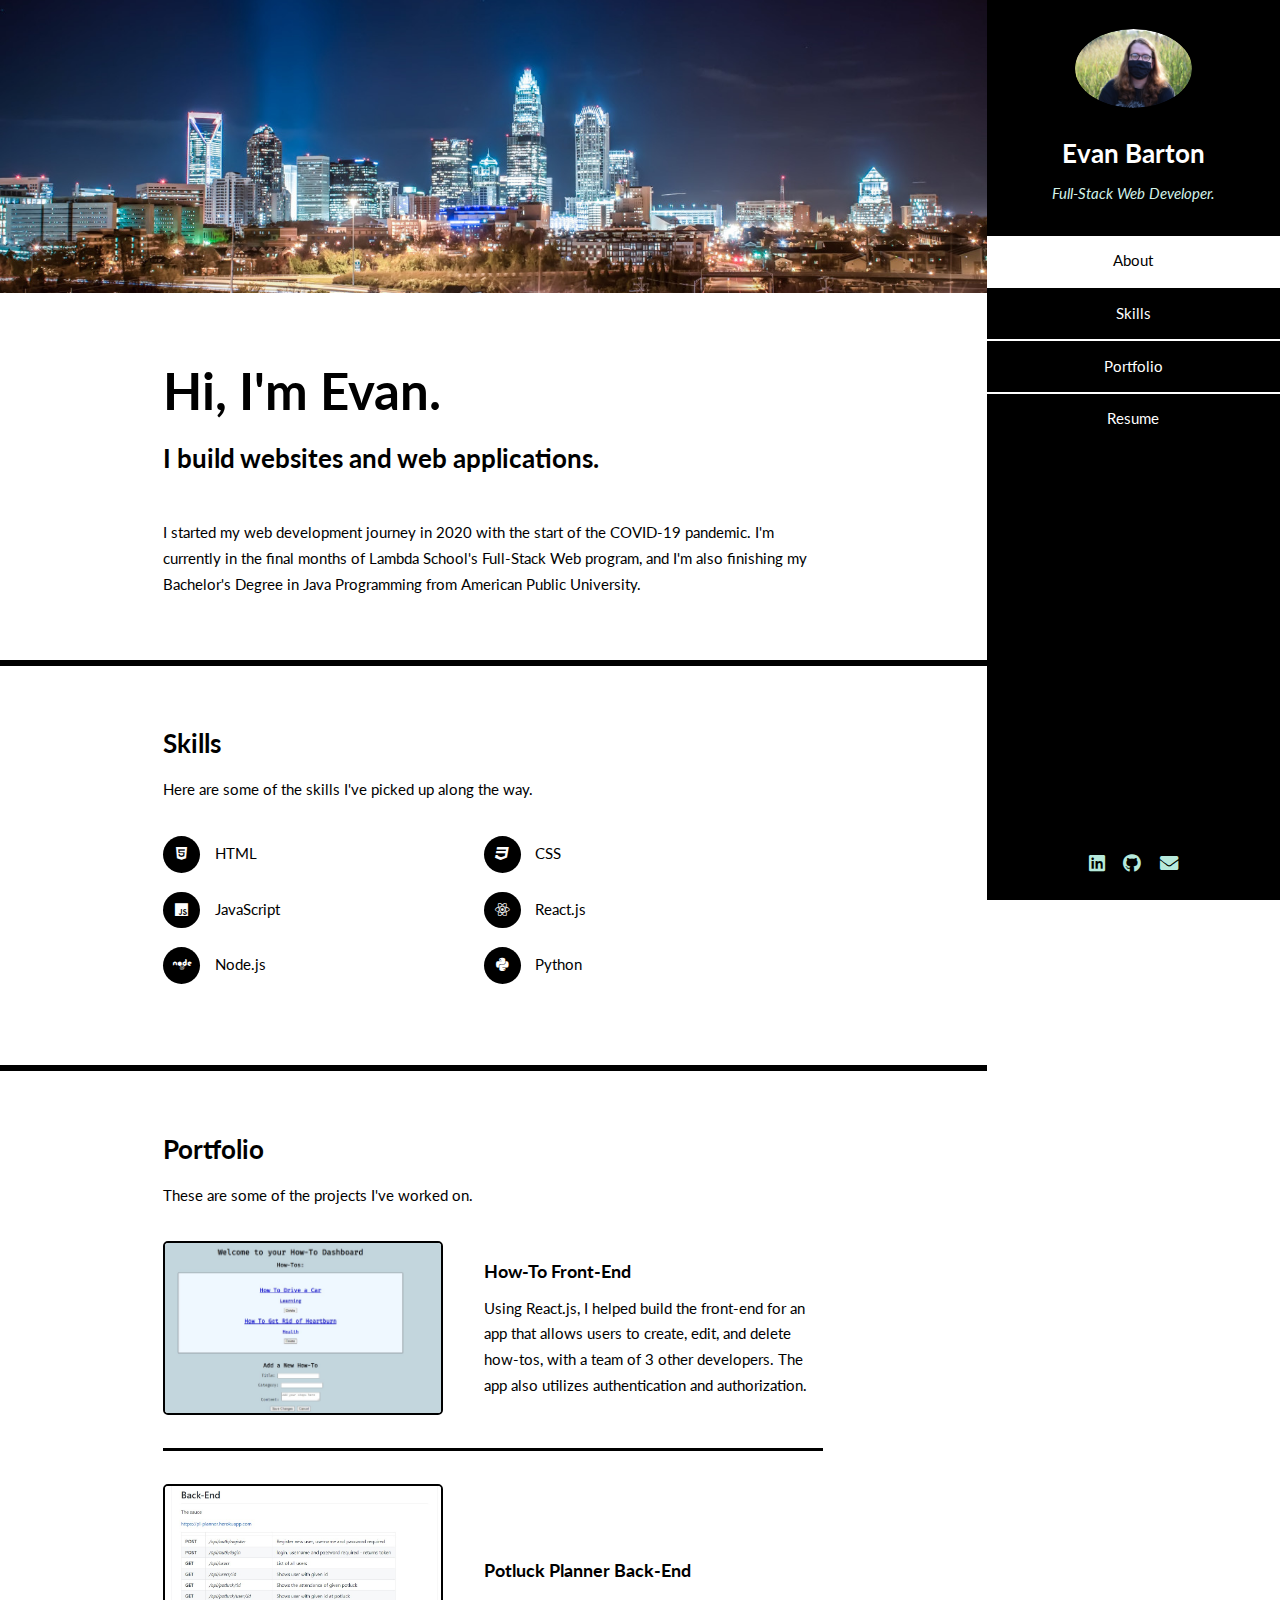
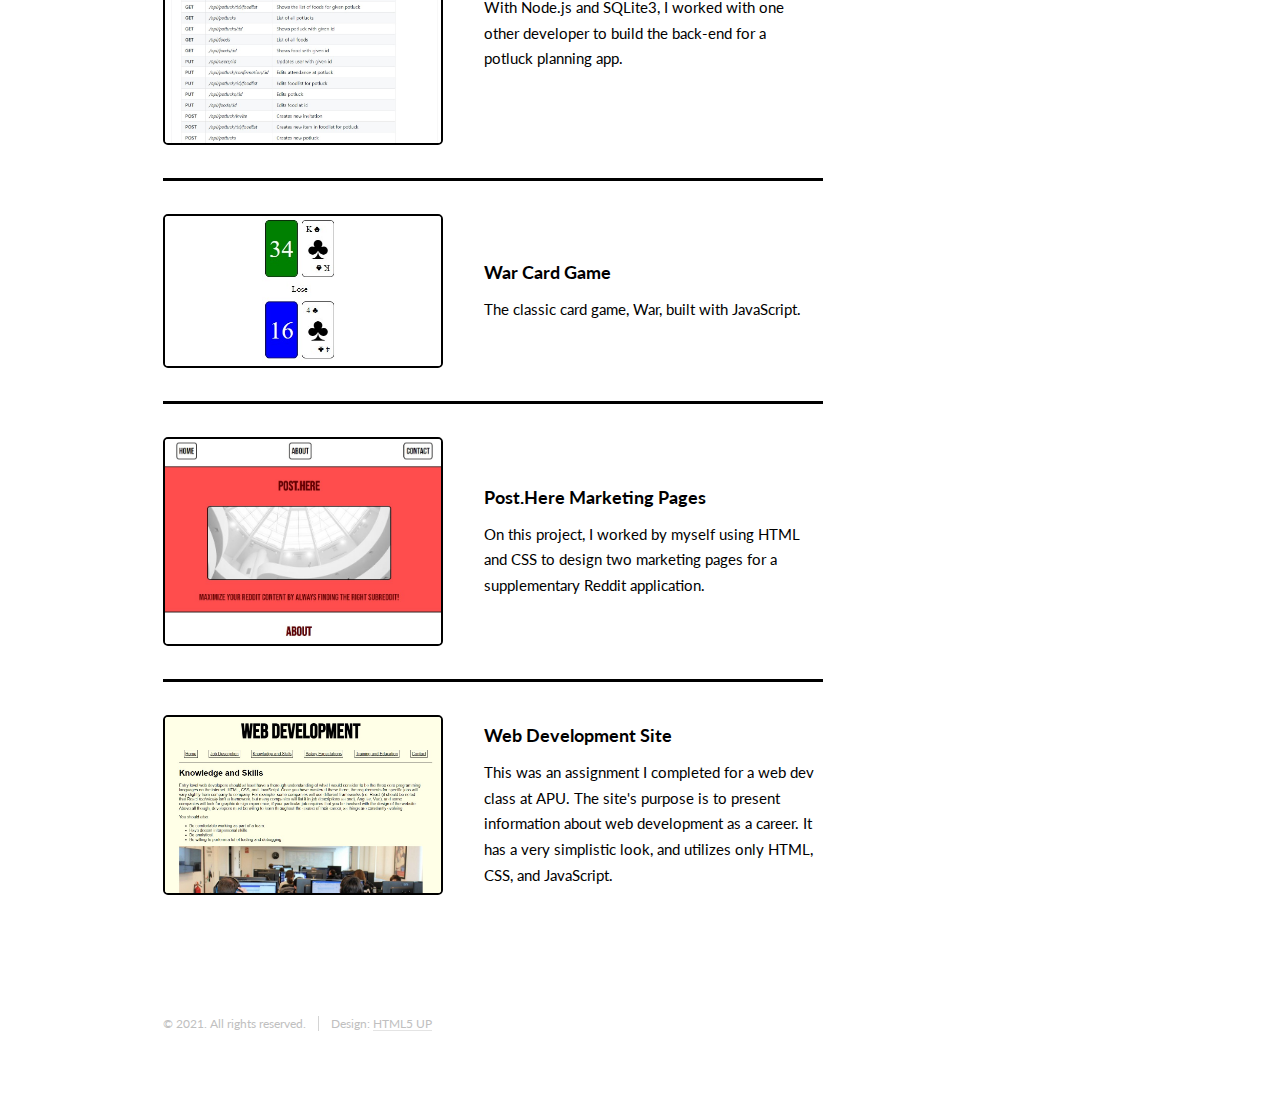
==== index.html @ cd3bae5d "added resume" ====
<!DOCTYPE HTML>
<!--
	Read Only by HTML5 UP
	html5up.net | @ajlkn
	Free for personal and commercial use under the CCA 3.0 license (html5up.net/license)
-->
<html>
	<head>
		<title>Evan Barton</title>
		<link rel="icon" href="https://img.icons8.com/ios/50/000000/circled-e.png"/>
		<meta charset="utf-8" />
		<meta name="viewport" content="width=device-width, initial-scale=1, user-scalable=no" />
		<link rel="stylesheet" href="assets/css/main.css" />
	</head>
	<body class="is-preload">

		<!-- Header -->
			<section id="header">
				<header>
					<span class="image avatar"><img src="images/Profile Pic.JPG" alt="" /></span>
					<h1 id="logo"><a href="#">Evan Barton</a></h1>
					<p>Full-Stack Web Developer.</p>
				</header>
				<nav id="nav">
					<ul>
						<li><a href="#about" class="active">About</a></li>
						<li><a href="#skills">Skills</a></li>
						<li><a href="#portfolio">Portfolio</a></li>
						<li><a href = './Resume.pdf' download>Resume</a></li>
						<!-- <li><a href="#four">Contact</a></li> -->
					</ul>
				</nav>
				<footer>
					<ul class="icons">
						<li><a href="https://www.linkedin.com/in/notrabe/" target="_blank" class="icon brands fa-linkedin"><span class="label">LinkedIn</span></a></li>
						<li><a href="https://github.com/notrabe" target="_blank" class="icon brands fa-github"><span class="label">Github</span></a></li>
						<li><a href="mailto: notrabe1011@gmail.com" class="icon solid fa-envelope"><span class="label">Email</span></a></li>
					</ul>
				</footer>
			</section>

		<!-- Wrapper -->
			<div id="wrapper">

				<!-- Main -->
					<div id="main">

						<!-- One -->
							<section id="about">
								<div class="image main" data-position="center">
									<img src="images/Charlotte.jpg" alt="" />
								</div>
								<div class="container">
									<header class="major">
										<h2>Hi, I'm Evan.</h2>
										<p>I build websites and web applications.<br /></p>
									</header>
									<p>I started my web development journey in 2020 with the start of the COVID-19 pandemic. I'm currently in the final months of Lambda School's Full-Stack Web program, and I'm also finishing my Bachelor's Degree in Java Programming from American Public University.</p>
								</div>
							</section>

						<!-- Two -->
							<section id="skills">
								<div class="container">
									<h3>Skills</h3>
									<p>Here are some of the skills I've picked up along the way.</p>
									<ul class="feature-icons">
										<li class="icon brands fa-html5">HTML</li>
										<li class="icon brands fa-css3">CSS</li>
										<li class="icon brands fa-js">JavaScript</li>
										<li class="icon brands fa-react">React.js</li>
										<li class="icon brands fa-node">Node.js</li>
										<li class="icon brands fa-python">Python</li>
									</ul>
								</div>
							</section>

						<!-- Three -->
							<section id="portfolio">
								<div class="container">
									<h3>Portfolio</h3>
									<p>These are some of the projects I've worked on.</p>
									<div class="features">
										<article>
											<a href="https://front-end-gilt-two.vercel.app/" target = "_blank" class="image"><img src="images/how-to.jpg" alt="how to front end" class = 'portfolio-img'/></a>
											<div class="inner">
												<h4>How-To Front-End</h4>
												<p>Using React.js, I helped build the front-end for an app that allows users to create, edit, and delete how-tos, with a team of 3 other developers. The app also utilizes authentication and authorization.</p>
											</div>
										</article>
										<article>
											<a href="https://github.com/potluck-planner-tt2/Back-End" target = "_blank" class="image"><img src="images/poutluck-planner.jpg" alt="" class = 'portfolio-img'/></a>
											<div class="inner">
												<h4>Potluck Planner Back-End</h4>
												<p>With Node.js and SQLite3, I worked with one other developer to build the back-end for a potluck planning app.</p>
											</div>
										</article>
										<article>
											<a href="https://javascript-war.vercel.app/" target = "_blank" class="image"><img src="images/war-card-game.jpg" alt="war card game" class = 'portfolio-img'/></a>
											<div class="inner">
												<h4>War Card Game</h4>
												<p>The classic card game, War, built with JavaScript.</p>
											</div>
										</article>
										<article>
											<a href="https://vibrant-shannon-c66718.netlify.app/index.html" target = "_blank" class="image"><img src="images/post-herejpg.jpg" alt="post here marketing pages" class = 'portfolio-img'/></a>
											<div class="inner">
												<h4>Post.Here Marketing Pages</h4>
												<p>On this project, I worked by myself using HTML and CSS to design two marketing pages for a supplementary Reddit application.</p>
											</div>
										</article>
										<article>
											<a href="https://web-dev-apu.vercel.app/index.html" target = "_blank" class="image"><img src="images/webdevapu.jpg" alt="web dev apu site" class = 'portfolio-img'/></a>
											<div class="inner">
												<h4>Web Development Site</h4>
												<p>This was an assignment I completed for a web dev class at APU. The site's purpose is to present information about web development as a career. It has a very simplistic look, and utilizes only HTML, CSS, and JavaScript.</p>
											</div>
										</article>
									</div>
								</div>
							</section>

						<!-- Four -->
							<!-- <section id="four">
								<div class="container">
									<h3>Contact Me</h3>
									<p>Integer eu ante ornare amet commetus vestibulum blandit integer in curae ac faucibus integer non. Adipiscing cubilia elementum integer. Integer eu ante ornare amet commetus.</p>
									<form method="post" action="#">
										<div class="row gtr-uniform">
											<div class="col-6 col-12-xsmall"><input type="text" name="name" id="name" placeholder="Name" /></div>
											<div class="col-6 col-12-xsmall"><input type="email" name="email" id="email" placeholder="Email" /></div>
											<div class="col-12"><input type="text" name="subject" id="subject" placeholder="Subject" /></div>
											<div class="col-12"><textarea name="message" id="message" placeholder="Message" rows="6"></textarea></div>
											<div class="col-12">
												<ul class="actions">
													<li><input type="submit" class="primary" value="Send Message" /></li>
													<li><input type="reset" value="Reset Form" /></li>
												</ul>
											</div>
										</div>
									</form>
								</div>
							</section> -->

						<!-- Five -->
						<!--
							<section id="five">
								<div class="container">
									<h3>Elements</h3>

									<section>
										<h4>Text</h4>
										<p>This is <b>bold</b> and this is <strong>strong</strong>. This is <i>italic</i> and this is <em>emphasized</em>.
										This is <sup>superscript</sup> text and this is <sub>subscript</sub> text.
										This is <u>underlined</u> and this is code: <code>for (;;) { ... }</code>. Finally, <a href="#">this is a link</a>.</p>
										<hr />
										<header>
											<h4>Heading with a Subtitle</h4>
											<p>Lorem ipsum dolor sit amet nullam id egestas urna aliquam</p>
										</header>
										<p>Nunc lacinia ante nunc ac lobortis. Interdum adipiscing gravida odio porttitor sem non mi integer non faucibus ornare mi ut ante amet placerat aliquet. Volutpat eu sed ante lacinia sapien lorem accumsan varius montes viverra nibh in adipiscing blandit tempus accumsan.</p>
										<header>
											<h5>Heading with a Subtitle</h5>
											<p>Lorem ipsum dolor sit amet nullam id egestas urna aliquam</p>
										</header>
										<p>Nunc lacinia ante nunc ac lobortis. Interdum adipiscing gravida odio porttitor sem non mi integer non faucibus ornare mi ut ante amet placerat aliquet. Volutpat eu sed ante lacinia sapien lorem accumsan varius montes viverra nibh in adipiscing blandit tempus accumsan.</p>
										<hr />
										<h2>Heading Level 2</h2>
										<h3>Heading Level 3</h3>
										<h4>Heading Level 4</h4>
										<h5>Heading Level 5</h5>
										<h6>Heading Level 6</h6>
										<hr />
										<h5>Blockquote</h5>
										<blockquote>Fringilla nisl. Donec accumsan interdum nisi, quis tincidunt felis sagittis eget tempus euismod. Vestibulum ante ipsum primis in faucibus vestibulum. Blandit adipiscing eu felis iaculis volutpat ac adipiscing accumsan faucibus. Vestibulum ante ipsum primis in faucibus lorem ipsum dolor sit amet nullam adipiscing eu felis.</blockquote>
										<h5>Preformatted</h5>
										<pre><code>i = 0;

while (!deck.isInOrder()) {
    print 'Iteration ' + i;
    deck.shuffle();
    i++;
}

print 'It took ' + i + ' iterations to sort the deck.';</code></pre>
									</section>

									<section>
										<h4>Lists</h4>
										<div class="row">
											<div class="col-6 col-12-xsmall">
												<h5>Unordered</h5>
												<ul>
													<li>Dolor pulvinar etiam magna etiam.</li>
													<li>Sagittis adipiscing lorem eleifend.</li>
													<li>Felis enim feugiat dolore viverra.</li>
												</ul>
												<h5>Alternate</h5>
												<ul class="alt">
													<li>Dolor pulvinar etiam magna etiam.</li>
													<li>Sagittis adipiscing lorem eleifend.</li>
													<li>Felis enim feugiat dolore viverra.</li>
												</ul>
											</div>
											<div class="col-6 col-12-xsmall">
												<h5>Ordered</h5>
												<ol>
													<li>Dolor pulvinar etiam magna etiam.</li>
													<li>Etiam vel felis at lorem sed viverra.</li>
													<li>Felis enim feugiat dolore viverra.</li>
													<li>Dolor pulvinar etiam magna etiam.</li>
													<li>Etiam vel felis at lorem sed viverra.</li>
													<li>Felis enim feugiat dolore viverra.</li>
												</ol>
												<h5>Icons</h5>
												<ul class="icons">
													<li><a href="#" class="icon brands fa-twitter"><span class="label">Twitter</span></a></li>
													<li><a href="#" class="icon brands fa-facebook-f"><span class="label">Facebook</span></a></li>
													<li><a href="#" class="icon brands fa-instagram"><span class="label">Instagram</span></a></li>
													<li><a href="#" class="icon brands fa-github"><span class="label">Github</span></a></li>
													<li><a href="#" class="icon brands fa-dribbble"><span class="label">Dribbble</span></a></li>
													<li><a href="#" class="icon brands fa-tumblr"><span class="label">Tumblr</span></a></li>
												</ul>
											</div>
										</div>
										<h5>Actions</h5>
										<ul class="actions">
											<li><a href="#" class="button primary">Default</a></li>
											<li><a href="#" class="button">Default</a></li>
											<li><a href="#" class="button alt">Default</a></li>
										</ul>
										<ul class="actions small">
											<li><a href="#" class="button primary small">Small</a></li>
											<li><a href="#" class="button small">Small</a></li>
											<li><a href="#" class="button alt small">Small</a></li>
										</ul>
										<div class="row">
											<div class="col-3 col-6-medium col-12-xsmall">
												<ul class="actions stacked">
													<li><a href="#" class="button primary">Default</a></li>
													<li><a href="#" class="button">Default</a></li>
													<li><a href="#" class="button alt">Default</a></li>
												</ul>
											</div>
											<div class="col-3 col-6 col-12-xsmall">
												<ul class="actions stacked">
													<li><a href="#" class="button primary small">Small</a></li>
													<li><a href="#" class="button small">Small</a></li>
													<li><a href="#" class="button alt small">Small</a></li>
												</ul>
											</div>
											<div class="col-3 col-6-medium col-12-xsmall">
												<ul class="actions stacked">
													<li><a href="#" class="button primary fit">Default</a></li>
													<li><a href="#" class="button fit">Default</a></li>
													<li><a href="#" class="button alt fit">Default</a></li>
												</ul>
											</div>
											<div class="col-3 col-6-medium col-12-xsmall">
												<ul class="actions stacked">
													<li><a href="#" class="button primary small fit">Small</a></li>
													<li><a href="#" class="button small fit">Small</a></li>
													<li><a href="#" class="button alt small fit">Small</a></li>
												</ul>
											</div>
										</div>
									</section>

									<section>
										<h4>Table</h4>
										<h5>Default</h5>
										<div class="table-wrapper">
											<table>
												<thead>
													<tr>
														<th>Name</th>
														<th>Description</th>
														<th>Price</th>
													</tr>
												</thead>
												<tbody>
													<tr>
														<td>Item One</td>
														<td>Ante turpis integer aliquet porttitor.</td>
														<td>29.99</td>
													</tr>
													<tr>
														<td>Item Two</td>
														<td>Vis ac commodo adipiscing arcu aliquet.</td>
														<td>19.99</td>
													</tr>
													<tr>
														<td>Item Three</td>
														<td> Morbi faucibus arcu accumsan lorem.</td>
														<td>29.99</td>
													</tr>
													<tr>
														<td>Item Four</td>
														<td>Vitae integer tempus condimentum.</td>
														<td>19.99</td>
													</tr>
													<tr>
														<td>Item Five</td>
														<td>Ante turpis integer aliquet porttitor.</td>
														<td>29.99</td>
													</tr>
												</tbody>
												<tfoot>
													<tr>
														<td colspan="2"></td>
														<td>100.00</td>
													</tr>
												</tfoot>
											</table>
										</div>

										<h5>Alternate</h5>
										<div class="table-wrapper">
											<table class="alt">
												<thead>
													<tr>
														<th>Name</th>
														<th>Description</th>
														<th>Price</th>
													</tr>
												</thead>
												<tbody>
													<tr>
														<td>Item One</td>
														<td>Ante turpis integer aliquet porttitor.</td>
														<td>29.99</td>
													</tr>
													<tr>
														<td>Item Two</td>
														<td>Vis ac commodo adipiscing arcu aliquet.</td>
														<td>19.99</td>
													</tr>
													<tr>
														<td>Item Three</td>
														<td> Morbi faucibus arcu accumsan lorem.</td>
														<td>29.99</td>
													</tr>
													<tr>
														<td>Item Four</td>
														<td>Vitae integer tempus condimentum.</td>
														<td>19.99</td>
													</tr>
													<tr>
														<td>Item Five</td>
														<td>Ante turpis integer aliquet porttitor.</td>
														<td>29.99</td>
													</tr>
												</tbody>
												<tfoot>
													<tr>
														<td colspan="2"></td>
														<td>100.00</td>
													</tr>
												</tfoot>
											</table>
										</div>
									</section>

									<section>
										<h4>Buttons</h4>
										<ul class="actions">
											<li><a href="#" class="button primary">Primary</a></li>
											<li><a href="#" class="button">Default</a></li>
											<li><a href="#" class="button alt">Alternate</a></li>
										</ul>
										<ul class="actions">
											<li><a href="#" class="button primary large">Large</a></li>
											<li><a href="#" class="button">Default</a></li>
											<li><a href="#" class="button alt small">Small</a></li>
										</ul>
										<ul class="actions fit">
											<li><a href="#" class="button primary fit">Fit</a></li>
											<li><a href="#" class="button fit">Fit</a></li>
											<li><a href="#" class="button alt fit">Fit</a></li>
										</ul>
										<ul class="actions fit small">
											<li><a href="#" class="button primary fit small">Fit + Small</a></li>
											<li><a href="#" class="button fit small">Fit + Small</a></li>
											<li><a href="#" class="button alt fit small">Fit + Small</a></li>
										</ul>
										<ul class="actions">
											<li><a href="#" class="button primary icon solid fa-download">Icon</a></li>
											<li><a href="#" class="button icon solid fa-download">Icon</a></li>
											<li><a href="#" class="button alt icon solid fa-check">Icon</a></li>
										</ul>
										<ul class="actions">
											<li><span class="button primary disabled">Primary</span></li>
											<li><span class="button disabled">Default</span></li>
											<li><span class="button alt disabled">Alternate</span></li>
										</ul>
									</section>

									<section>
										<h4>Form</h4>
										<form method="post" action="#">
											<div class="row gtr-uniform">
												<div class="col-6 col-12-xsmall">
													<input type="text" name="demo-name" id="demo-name" value="" placeholder="Name" />
												</div>
												<div class="col-6 col-12-xsmall">
													<input type="email" name="demo-email" id="demo-email" value="" placeholder="Email" />
												</div>
												<div class="col-12">
													<select name="demo-category" id="demo-category">
														<option value="">- Category -</option>
														<option value="1">Manufacturing</option>
														<option value="1">Shipping</option>
														<option value="1">Administration</option>
														<option value="1">Human Resources</option>
													</select>
												</div>
												<div class="col-4 col-12-medium">
													<input type="radio" id="demo-priority-low" name="demo-priority" checked>
													<label for="demo-priority-low">Low Priority</label>
												</div>
												<div class="col-4 col-12-medium">
													<input type="radio" id="demo-priority-normal" name="demo-priority">
													<label for="demo-priority-normal">Normal Priority</label>
												</div>
												<div class="col-4 col-12-medium">
													<input type="radio" id="demo-priority-high" name="demo-priority">
													<label for="demo-priority-high">High Priority</label>
												</div>
												<div class="col-6 col-12-medium">
													<input type="checkbox" id="demo-copy" name="demo-copy">
													<label for="demo-copy">Email me a copy of this message</label>
												</div>
												<div class="col-6 col-12-medium">
													<input type="checkbox" id="demo-human" name="demo-human" checked>
													<label for="demo-human">I am a human and not a robot</label>
												</div>
												<div class="col-12">
													<textarea name="demo-message" id="demo-message" placeholder="Enter your message" rows="6"></textarea>
												</div>
												<div class="col-12">
													<ul class="actions">
														<li><input type="submit" value="Send Message" /></li>
														<li><input type="reset" value="Reset" class="alt" /></li>
													</ul>
												</div>
											</div>
										</form>
									</section>

									<section>
										<h4>Image</h4>
										<h5>Fit</h5>
										<span class="image fit"><img src="images/banner.jpg" alt="" /></span>
										<div class="box alt">
											<div class="row gtr-50 gtr-uniform">
												<div class="col-4"><span class="image fit"><img src="images/pic01.jpg" alt="" /></span></div>
												<div class="col-4"><span class="image fit"><img src="images/pic02.jpg" alt="" /></span></div>
												<div class="col-4"><span class="image fit"><img src="images/pic03.jpg" alt="" /></span></div>
												<div class="col-4"><span class="image fit"><img src="images/pic02.jpg" alt="" /></span></div>
												<div class="col-4"><span class="image fit"><img src="images/pic03.jpg" alt="" /></span></div>
												<div class="col-4"><span class="image fit"><img src="images/pic01.jpg" alt="" /></span></div>
												<div class="col-4"><span class="image fit"><img src="images/pic03.jpg" alt="" /></span></div>
												<div class="col-4"><span class="image fit"><img src="images/pic01.jpg" alt="" /></span></div>
												<div class="col-4"><span class="image fit"><img src="images/pic02.jpg" alt="" /></span></div>
											</div>
										</div>
										<h5>Left &amp; Right</h5>
										<p><span class="image left"><img src="images/avatar.jpg" alt="" /></span>Fringilla nisl. Donec accumsan interdum nisi, quis tincidunt felis sagittis eget. tempus euismod. Vestibulum ante ipsum primis in faucibus vestibulum. Blandit adipiscing eu felis iaculis volutpat ac adipiscing accumsan eu faucibus. Integer ac pellentesque praesent tincidunt felis sagittis eget. tempus euismod. Vestibulum ante ipsum primis in faucibus vestibulum. Blandit adipiscing eu felis iaculis volutpat ac adipiscing accumsan eu faucibus. Integer ac pellentesque praesent. Donec accumsan interdum nisi, quis tincidunt felis sagittis eget. tempus euismod. Vestibulum ante ipsum primis in faucibus vestibulum. Blandit adipiscing eu felis iaculis volutpat ac adipiscing accumsan eu faucibus. Integer ac pellentesque praesent tincidunt felis sagittis eget. tempus euismod. Vestibulum ante ipsum primis in faucibus vestibulum. Blandit adipiscing eu felis iaculis volutpat ac adipiscing accumsan eu faucibus. Integer ac pellentesque praesent.</p>
										<p><span class="image right"><img src="images/avatar.jpg" alt="" /></span>Fringilla nisl. Donec accumsan interdum nisi, quis tincidunt felis sagittis eget. tempus euismod. Vestibulum ante ipsum primis in faucibus vestibulum. Blandit adipiscing eu felis iaculis volutpat ac adipiscing accumsan eu faucibus. Integer ac pellentesque praesent tincidunt felis sagittis eget. tempus euismod. Vestibulum ante ipsum primis in faucibus vestibulum. Blandit adipiscing eu felis iaculis volutpat ac adipiscing accumsan eu faucibus. Integer ac pellentesque praesent. Donec accumsan interdum nisi, quis tincidunt felis sagittis eget. tempus euismod. Vestibulum ante ipsum primis in faucibus vestibulum. Blandit adipiscing eu felis iaculis volutpat ac adipiscing accumsan eu faucibus. Integer ac pellentesque praesent tincidunt felis sagittis eget. tempus euismod. Vestibulum ante ipsum primis in faucibus vestibulum. Blandit adipiscing eu felis iaculis volutpat ac adipiscing accumsan eu faucibus. Integer ac pellentesque praesent.</p>
									</section>

								</div>
							</section>
						-->

					</div>

				<!-- Footer -->
					<section id="footer">
						<div class="container">
							<ul class="copyright">
								<li>&copy; 2021. All rights reserved.</li><li>Design: <a href="http://html5up.net">HTML5 UP</a></li>
							</ul>
						</div>
					</section>

			</div>

		<!-- Scripts -->
			<script src="assets/js/jquery.min.js"></script>
			<script src="assets/js/jquery.scrollex.min.js"></script>
			<script src="assets/js/jquery.scrolly.min.js"></script>
			<script src="assets/js/browser.min.js"></script>
			<script src="assets/js/breakpoints.min.js"></script>
			<script src="assets/js/util.js"></script>
			<script src="assets/js/main.js"></script>

	</body>
</html>
---- assets/css/main.css ----
@import url("fontawesome-all.min.css");
@import url("https://fonts.googleapis.com/css?family=Lato:400,400italic,700,700italic|Source+Code+Pro:400");

/*
	Read Only by HTML5 UP
	html5up.net | @ajlkn
	Free for personal and commercial use under the CCA 3.0 license (html5up.net/license)
*/

html, body, div, span, applet, object,
iframe, h1, h2, h3, h4, h5, h6, p, blockquote,
pre, a, abbr, acronym, address, big, cite,
code, del, dfn, em, img, ins, kbd, q, s, samp,
small, strike, strong, sub, sup, tt, var, b,
u, i, center, dl, dt, dd, ol, ul, li, fieldset,
form, label, legend, table, caption, tbody,
tfoot, thead, tr, th, td, article, aside,
canvas, details, embed, figure, figcaption,
footer, header, hgroup, menu, nav, output, ruby,
section, summary, time, mark, audio, video {
	margin: 0;
	padding: 0;
	border: 0;
	font-size: 100%;
	font: inherit;
	vertical-align: baseline;}

article, aside, details, figcaption, figure,
footer, header, hgroup, menu, nav, section {
	display: block;}

body {
	line-height: 1;
}

ol, ul {
	list-style: none;
}

blockquote, q {
	quotes: none;
}

	blockquote:before, blockquote:after, q:before, q:after {
		content: '';
		content: none;
	}

table {
	border-collapse: collapse;
	border-spacing: 0;
}

body {
	-webkit-text-size-adjust: none;
}

mark {
	background-color: transparent;
	color: inherit;
}

input::-moz-focus-inner {
	border: 0;
	padding: 0;
}

input, select, textarea {
	-moz-appearance: none;
	-webkit-appearance: none;
	-ms-appearance: none;
	appearance: none;
}

/* Basic */

	html {
		box-sizing: border-box;
		scroll-behavior: smooth ;
	}

	*, *:before, *:after {
		box-sizing: inherit;
	}

	body {
		background: #fff;
	}

		body.is-preload *, body.is-preload *:before, body.is-preload *:after {
			-moz-animation: none !important;
			-webkit-animation: none !important;
			-ms-animation: none !important;
			animation: none !important;
			-moz-transition: none !important;
			-webkit-transition: none !important;
			-ms-transition: none !important;
			transition: none !important;
		}

	body, input, select, textarea {
		color: black;
		font-family: "Lato", sans-serif;
		font-size: 16pt;
		font-weight: 400;
		line-height: 1.75em;
	}

	a {
		-moz-transition: color 0.2s ease-in-out, border-color 0.2s ease-in-out;
		-webkit-transition: color 0.2s ease-in-out, border-color 0.2s ease-in-out;
		-ms-transition: color 0.2s ease-in-out, border-color 0.2s ease-in-out;
		transition: color 0.2s ease-in-out, border-color 0.2s ease-in-out;
		border-bottom: solid 1px #e4e4e4;
		color: inherit;
		text-decoration: none;
	}

		a:hover {
			border-bottom-color: transparent;
			color: #4acaa8 !important;
		}

	strong, b {
		color: #777;
		font-weight: 700;
	}

	em, i {
		font-style: italic;
	}

	p {
		margin: 0 0 2.25em 0;
	}

	h1, h2, h3, h4, h5, h6 {
		color: black;
		font-weight: 700;
		line-height: 1em;
		margin: 0 0 0.5625em 0;
	}

		h1 a, h2 a, h3 a, h4 a, h5 a, h6 a {
			border: 0;
			color: inherit;
			text-decoration: none;
		}

	h2 {
		font-size: 2em;
		line-height: 1.5em;
	}

	h3 {
		font-size: 1.75em;
		line-height: 1.5em;
	}

	h4 {
		font-size: 1.25em;
		line-height: 1.5em;
	}

	h5 {
		font-size: 0.9em;
		line-height: 1.5em;
	}

	h6 {
		font-size: 0.7em;
		line-height: 1.5em;
	}

	sub {
		font-size: 0.8em;
		position: relative;
		top: 0.5em;
	}

	sup {
		font-size: 0.8em;
		position: relative;
		top: -0.5em;
	}

	hr {
		border: 0;
		border-bottom: solid 2px #f4f4f4;
		margin: 2.25em 0;
	}

		hr.major {
			margin: 3.375em 0;
		}

	blockquote {
		border-left: solid 8px #e4e4e4;
		font-style: italic;
		margin: 0 0 2.25em 0;
		padding: 0.5em 0 0.5em 2em;
	}

	code {
		background: #555;
		border-radius: 5px;
		color: #fff;
		font-family: "Source Code Pro", monospace;
		font-size: 0.9em;
		margin: 0 0.25em;
		padding: 0.25em 0.65em;
	}

	pre {
		font-family: "Source Code Pro", monospace;
		font-size: 0.9em;
		margin: 0 0 2.25em 0;
	}

		pre code {
			-webkit-overflow-scrolling: touch;
			display: block;
			line-height: 1.5em;
			overflow-x: auto;
			padding: 1em 1.5em;
		}

	.align-left {
		text-align: left;
	}

	.align-center {
		text-align: center;
	}

	.align-right {
		text-align: right;
	}

/* Row */

	.row {
		display: flex;
		flex-wrap: wrap;
		box-sizing: border-box;
		align-items: stretch;
	}

		.row > * {
			box-sizing: border-box;
		}

		.row.gtr-uniform > * > :last-child {
			margin-bottom: 0;
		}

		.row.aln-left {
			justify-content: flex-start;
		}

		.row.aln-center {
			justify-content: center;
		}

		.row.aln-right {
			justify-content: flex-end;
		}

		.row.aln-top {
			align-items: flex-start;
		}

		.row.aln-middle {
			align-items: center;
		}

		.row.aln-bottom {
			align-items: flex-end;
		}

		.row > .imp {
			order: -1;
		}

		.row > .col-1 {
			width: 8.33333%;
		}

		.row > .off-1 {
			margin-left: 8.33333%;
		}

		.row > .col-2 {
			width: 16.66667%;
		}

		.row > .off-2 {
			margin-left: 16.66667%;
		}

		.row > .col-3 {
			width: 25%;
		}

		.row > .off-3 {
			margin-left: 25%;
		}

		.row > .col-4 {
			width: 33.33333%;
		}

		.row > .off-4 {
			margin-left: 33.33333%;
		}

		.row > .col-5 {
			width: 41.66667%;
		}

		.row > .off-5 {
			margin-left: 41.66667%;
		}

		.row > .col-6 {
			width: 50%;
		}

		.row > .off-6 {
			margin-left: 50%;
		}

		.row > .col-7 {
			width: 58.33333%;
		}

		.row > .off-7 {
			margin-left: 58.33333%;
		}

		.row > .col-8 {
			width: 66.66667%;
		}

		.row > .off-8 {
			margin-left: 66.66667%;
		}

		.row > .col-9 {
			width: 75%;
		}

		.row > .off-9 {
			margin-left: 75%;
		}

		.row > .col-10 {
			width: 83.33333%;
		}

		.row > .off-10 {
			margin-left: 83.33333%;
		}

		.row > .col-11 {
			width: 91.66667%;
		}

		.row > .off-11 {
			margin-left: 91.66667%;
		}

		.row > .col-12 {
			width: 100%;
		}

		.row > .off-12 {
			margin-left: 100%;
		}

		.row.gtr-0 {
			margin-top: 0;
			margin-left: 0em;
		}

			.row.gtr-0 > * {
				padding: 0 0 0 0em;
			}

			.row.gtr-0.gtr-uniform {
				margin-top: 0em;
			}

				.row.gtr-0.gtr-uniform > * {
					padding-top: 0em;
				}

		.row.gtr-25 {
			margin-top: 0;
			margin-left: -0.5em;
		}

			.row.gtr-25 > * {
				padding: 0 0 0 0.5em;
			}

			.row.gtr-25.gtr-uniform {
				margin-top: -0.5em;
			}

				.row.gtr-25.gtr-uniform > * {
					padding-top: 0.5em;
				}

		.row.gtr-50 {
			margin-top: 0;
			margin-left: -1em;
		}

			.row.gtr-50 > * {
				padding: 0 0 0 1em;
			}

			.row.gtr-50.gtr-uniform {
				margin-top: -1em;
			}

				.row.gtr-50.gtr-uniform > * {
					padding-top: 1em;
				}

		.row {
			margin-top: 0;
			margin-left: -2em;
		}

			.row > * {
				padding: 0 0 0 2em;
			}

			.row.gtr-uniform {
				margin-top: -2em;
			}

				.row.gtr-uniform > * {
					padding-top: 2em;
				}

		.row.gtr-150 {
			margin-top: 0;
			margin-left: -3em;
		}

			.row.gtr-150 > * {
				padding: 0 0 0 3em;
			}

			.row.gtr-150.gtr-uniform {
				margin-top: -3em;
			}

				.row.gtr-150.gtr-uniform > * {
					padding-top: 3em;
				}

		.row.gtr-200 {
			margin-top: 0;
			margin-left: -4em;
		}

			.row.gtr-200 > * {
				padding: 0 0 0 4em;
			}

			.row.gtr-200.gtr-uniform {
				margin-top: -4em;
			}

				.row.gtr-200.gtr-uniform > * {
					padding-top: 4em;
				}

		@media screen and (max-width: 1680px) {

			.row {
				display: flex;
				flex-wrap: wrap;
				box-sizing: border-box;
				align-items: stretch;
			}

				.row > * {
					box-sizing: border-box;
				}

				.row.gtr-uniform > * > :last-child {
					margin-bottom: 0;
				}

				.row.aln-left {
					justify-content: flex-start;
				}

				.row.aln-center {
					justify-content: center;
				}

				.row.aln-right {
					justify-content: flex-end;
				}

				.row.aln-top {
					align-items: flex-start;
				}

				.row.aln-middle {
					align-items: center;
				}

				.row.aln-bottom {
					align-items: flex-end;
				}

				.row > .imp-xlarge {
					order: -1;
				}

				.row > .col-1-xlarge {
					width: 8.33333%;
				}

				.row > .off-1-xlarge {
					margin-left: 8.33333%;
				}

				.row > .col-2-xlarge {
					width: 16.66667%;
				}

				.row > .off-2-xlarge {
					margin-left: 16.66667%;
				}

				.row > .col-3-xlarge {
					width: 25%;
				}

				.row > .off-3-xlarge {
					margin-left: 25%;
				}

				.row > .col-4-xlarge {
					width: 33.33333%;
				}

				.row > .off-4-xlarge {
					margin-left: 33.33333%;
				}

				.row > .col-5-xlarge {
					width: 41.66667%;
				}

				.row > .off-5-xlarge {
					margin-left: 41.66667%;
				}

				.row > .col-6-xlarge {
					width: 50%;
				}

				.row > .off-6-xlarge {
					margin-left: 50%;
				}

				.row > .col-7-xlarge {
					width: 58.33333%;
				}

				.row > .off-7-xlarge {
					margin-left: 58.33333%;
				}

				.row > .col-8-xlarge {
					width: 66.66667%;
				}

				.row > .off-8-xlarge {
					margin-left: 66.66667%;
				}

				.row > .col-9-xlarge {
					width: 75%;
				}

				.row > .off-9-xlarge {
					margin-left: 75%;
				}

				.row > .col-10-xlarge {
					width: 83.33333%;
				}

				.row > .off-10-xlarge {
					margin-left: 83.33333%;
				}

				.row > .col-11-xlarge {
					width: 91.66667%;
				}

				.row > .off-11-xlarge {
					margin-left: 91.66667%;
				}

				.row > .col-12-xlarge {
					width: 100%;
				}

				.row > .off-12-xlarge {
					margin-left: 100%;
				}

				.row.gtr-0 {
					margin-top: 0;
					margin-left: 0em;
				}

					.row.gtr-0 > * {
						padding: 0 0 0 0em;
					}

					.row.gtr-0.gtr-uniform {
						margin-top: 0em;
					}

						.row.gtr-0.gtr-uniform > * {
							padding-top: 0em;
						}

				.row.gtr-25 {
					margin-top: 0;
					margin-left: -0.5em;
				}

					.row.gtr-25 > * {
						padding: 0 0 0 0.5em;
					}

					.row.gtr-25.gtr-uniform {
						margin-top: -0.5em;
					}

						.row.gtr-25.gtr-uniform > * {
							padding-top: 0.5em;
						}

				.row.gtr-50 {
					margin-top: 0;
					margin-left: -1em;
				}

					.row.gtr-50 > * {
						padding: 0 0 0 1em;
					}

					.row.gtr-50.gtr-uniform {
						margin-top: -1em;
					}

						.row.gtr-50.gtr-uniform > * {
							padding-top: 1em;
						}

				.row {
					margin-top: 0;
					margin-left: -2em;
				}

					.row > * {
						padding: 0 0 0 2em;
					}

					.row.gtr-uniform {
						margin-top: -2em;
					}

						.row.gtr-uniform > * {
							padding-top: 2em;
						}

				.row.gtr-150 {
					margin-top: 0;
					margin-left: -3em;
				}

					.row.gtr-150 > * {
						padding: 0 0 0 3em;
					}

					.row.gtr-150.gtr-uniform {
						margin-top: -3em;
					}

						.row.gtr-150.gtr-uniform > * {
							padding-top: 3em;
						}

				.row.gtr-200 {
					margin-top: 0;
					margin-left: -4em;
				}

					.row.gtr-200 > * {
						padding: 0 0 0 4em;
					}

					.row.gtr-200.gtr-uniform {
						margin-top: -4em;
					}

						.row.gtr-200.gtr-uniform > * {
							padding-top: 4em;
						}

		}

		@media screen and (max-width: 1280px) {

			.row {
				display: flex;
				flex-wrap: wrap;
				box-sizing: border-box;
				align-items: stretch;
			}

				.row > * {
					box-sizing: border-box;
				}

				.row.gtr-uniform > * > :last-child {
					margin-bottom: 0;
				}

				.row.aln-left {
					justify-content: flex-start;
				}

				.row.aln-center {
					justify-content: center;
				}

				.row.aln-right {
					justify-content: flex-end;
				}

				.row.aln-top {
					align-items: flex-start;
				}

				.row.aln-middle {
					align-items: center;
				}

				.row.aln-bottom {
					align-items: flex-end;
				}

				.row > .imp-large {
					order: -1;
				}

				.row > .col-1-large {
					width: 8.33333%;
				}

				.row > .off-1-large {
					margin-left: 8.33333%;
				}

				.row > .col-2-large {
					width: 16.66667%;
				}

				.row > .off-2-large {
					margin-left: 16.66667%;
				}

				.row > .col-3-large {
					width: 25%;
				}

				.row > .off-3-large {
					margin-left: 25%;
				}

				.row > .col-4-large {
					width: 33.33333%;
				}

				.row > .off-4-large {
					margin-left: 33.33333%;
				}

				.row > .col-5-large {
					width: 41.66667%;
				}

				.row > .off-5-large {
					margin-left: 41.66667%;
				}

				.row > .col-6-large {
					width: 50%;
				}

				.row > .off-6-large {
					margin-left: 50%;
				}

				.row > .col-7-large {
					width: 58.33333%;
				}

				.row > .off-7-large {
					margin-left: 58.33333%;
				}

				.row > .col-8-large {
					width: 66.66667%;
				}

				.row > .off-8-large {
					margin-left: 66.66667%;
				}

				.row > .col-9-large {
					width: 75%;
				}

				.row > .off-9-large {
					margin-left: 75%;
				}

				.row > .col-10-large {
					width: 83.33333%;
				}

				.row > .off-10-large {
					margin-left: 83.33333%;
				}

				.row > .col-11-large {
					width: 91.66667%;
				}

				.row > .off-11-large {
					margin-left: 91.66667%;
				}

				.row > .col-12-large {
					width: 100%;
				}

				.row > .off-12-large {
					margin-left: 100%;
				}

				.row.gtr-0 {
					margin-top: 0;
					margin-left: 0em;
				}

					.row.gtr-0 > * {
						padding: 0 0 0 0em;
					}

					.row.gtr-0.gtr-uniform {
						margin-top: 0em;
					}

						.row.gtr-0.gtr-uniform > * {
							padding-top: 0em;
						}

				.row.gtr-25 {
					margin-top: 0;
					margin-left: -0.375em;
				}

					.row.gtr-25 > * {
						padding: 0 0 0 0.375em;
					}

					.row.gtr-25.gtr-uniform {
						margin-top: -0.375em;
					}

						.row.gtr-25.gtr-uniform > * {
							padding-top: 0.375em;
						}

				.row.gtr-50 {
					margin-top: 0;
					margin-left: -0.75em;
				}

					.row.gtr-50 > * {
						padding: 0 0 0 0.75em;
					}

					.row.gtr-50.gtr-uniform {
						margin-top: -0.75em;
					}

						.row.gtr-50.gtr-uniform > * {
							padding-top: 0.75em;
						}

				.row {
					margin-top: 0;
					margin-left: -1.5em;
				}

					.row > * {
						padding: 0 0 0 1.5em;
					}

					.row.gtr-uniform {
						margin-top: -1.5em;
					}

						.row.gtr-uniform > * {
							padding-top: 1.5em;
						}

				.row.gtr-150 {
					margin-top: 0;
					margin-left: -2.25em;
				}

					.row.gtr-150 > * {
						padding: 0 0 0 2.25em;
					}

					.row.gtr-150.gtr-uniform {
						margin-top: -2.25em;
					}

						.row.gtr-150.gtr-uniform > * {
							padding-top: 2.25em;
						}

				.row.gtr-200 {
					margin-top: 0;
					margin-left: -3em;
				}

					.row.gtr-200 > * {
						padding: 0 0 0 3em;
					}

					.row.gtr-200.gtr-uniform {
						margin-top: -3em;
					}

						.row.gtr-200.gtr-uniform > * {
							padding-top: 3em;
						}

		}

		@media screen and (max-width: 1024px) {

			.row {
				display: flex;
				flex-wrap: wrap;
				box-sizing: border-box;
				align-items: stretch;
			}

				.row > * {
					box-sizing: border-box;
				}

				.row.gtr-uniform > * > :last-child {
					margin-bottom: 0;
				}

				.row.aln-left {
					justify-content: flex-start;
				}

				.row.aln-center {
					justify-content: center;
				}

				.row.aln-right {
					justify-content: flex-end;
				}

				.row.aln-top {
					align-items: flex-start;
				}

				.row.aln-middle {
					align-items: center;
				}

				.row.aln-bottom {
					align-items: flex-end;
				}

				.row > .imp-medium {
					order: -1;
				}

				.row > .col-1-medium {
					width: 8.33333%;
				}

				.row > .off-1-medium {
					margin-left: 8.33333%;
				}

				.row > .col-2-medium {
					width: 16.66667%;
				}

				.row > .off-2-medium {
					margin-left: 16.66667%;
				}

				.row > .col-3-medium {
					width: 25%;
				}

				.row > .off-3-medium {
					margin-left: 25%;
				}

				.row > .col-4-medium {
					width: 33.33333%;
				}

				.row > .off-4-medium {
					margin-left: 33.33333%;
				}

				.row > .col-5-medium {
					width: 41.66667%;
				}

				.row > .off-5-medium {
					margin-left: 41.66667%;
				}

				.row > .col-6-medium {
					width: 50%;
				}

				.row > .off-6-medium {
					margin-left: 50%;
				}

				.row > .col-7-medium {
					width: 58.33333%;
				}

				.row > .off-7-medium {
					margin-left: 58.33333%;
				}

				.row > .col-8-medium {
					width: 66.66667%;
				}

				.row > .off-8-medium {
					margin-left: 66.66667%;
				}

				.row > .col-9-medium {
					width: 75%;
				}

				.row > .off-9-medium {
					margin-left: 75%;
				}

				.row > .col-10-medium {
					width: 83.33333%;
				}

				.row > .off-10-medium {
					margin-left: 83.33333%;
				}

				.row > .col-11-medium {
					width: 91.66667%;
				}

				.row > .off-11-medium {
					margin-left: 91.66667%;
				}

				.row > .col-12-medium {
					width: 100%;
				}

				.row > .off-12-medium {
					margin-left: 100%;
				}

				.row.gtr-0 {
					margin-top: 0;
					margin-left: 0em;
				}

					.row.gtr-0 > * {
						padding: 0 0 0 0em;
					}

					.row.gtr-0.gtr-uniform {
						margin-top: 0em;
					}

						.row.gtr-0.gtr-uniform > * {
							padding-top: 0em;
						}

				.row.gtr-25 {
					margin-top: 0;
					margin-left: -0.375em;
				}

					.row.gtr-25 > * {
						padding: 0 0 0 0.375em;
					}

					.row.gtr-25.gtr-uniform {
						margin-top: -0.375em;
					}

						.row.gtr-25.gtr-uniform > * {
							padding-top: 0.375em;
						}

				.row.gtr-50 {
					margin-top: 0;
					margin-left: -0.75em;
				}

					.row.gtr-50 > * {
						padding: 0 0 0 0.75em;
					}

					.row.gtr-50.gtr-uniform {
						margin-top: -0.75em;
					}

						.row.gtr-50.gtr-uniform > * {
							padding-top: 0.75em;
						}

				.row {
					margin-top: 0;
					margin-left: -1.5em;
				}

					.row > * {
						padding: 0 0 0 1.5em;
					}

					.row.gtr-uniform {
						margin-top: -1.5em;
					}

						.row.gtr-uniform > * {
							padding-top: 1.5em;
						}

				.row.gtr-150 {
					margin-top: 0;
					margin-left: -2.25em;
				}

					.row.gtr-150 > * {
						padding: 0 0 0 2.25em;
					}

					.row.gtr-150.gtr-uniform {
						margin-top: -2.25em;
					}

						.row.gtr-150.gtr-uniform > * {
							padding-top: 2.25em;
						}

				.row.gtr-200 {
					margin-top: 0;
					margin-left: -3em;
				}

					.row.gtr-200 > * {
						padding: 0 0 0 3em;
					}

					.row.gtr-200.gtr-uniform {
						margin-top: -3em;
					}

						.row.gtr-200.gtr-uniform > * {
							padding-top: 3em;
						}

		}

		@media screen and (max-width: 736px) {

			.row {
				display: flex;
				flex-wrap: wrap;
				box-sizing: border-box;
				align-items: stretch;
			}

				.row > * {
					box-sizing: border-box;
				}

				.row.gtr-uniform > * > :last-child {
					margin-bottom: 0;
				}

				.row.aln-left {
					justify-content: flex-start;
				}

				.row.aln-center {
					justify-content: center;
				}

				.row.aln-right {
					justify-content: flex-end;
				}

				.row.aln-top {
					align-items: flex-start;
				}

				.row.aln-middle {
					align-items: center;
				}

				.row.aln-bottom {
					align-items: flex-end;
				}

				.row > .imp-small {
					order: -1;
				}

				.row > .col-1-small {
					width: 8.33333%;
				}

				.row > .off-1-small {
					margin-left: 8.33333%;
				}

				.row > .col-2-small {
					width: 16.66667%;
				}

				.row > .off-2-small {
					margin-left: 16.66667%;
				}

				.row > .col-3-small {
					width: 25%;
				}

				.row > .off-3-small {
					margin-left: 25%;
				}

				.row > .col-4-small {
					width: 33.33333%;
				}

				.row > .off-4-small {
					margin-left: 33.33333%;
				}

				.row > .col-5-small {
					width: 41.66667%;
				}

				.row > .off-5-small {
					margin-left: 41.66667%;
				}

				.row > .col-6-small {
					width: 50%;
				}

				.row > .off-6-small {
					margin-left: 50%;
				}

				.row > .col-7-small {
					width: 58.33333%;
				}

				.row > .off-7-small {
					margin-left: 58.33333%;
				}

				.row > .col-8-small {
					width: 66.66667%;
				}

				.row > .off-8-small {
					margin-left: 66.66667%;
				}

				.row > .col-9-small {
					width: 75%;
				}

				.row > .off-9-small {
					margin-left: 75%;
				}

				.row > .col-10-small {
					width: 83.33333%;
				}

				.row > .off-10-small {
					margin-left: 83.33333%;
				}

				.row > .col-11-small {
					width: 91.66667%;
				}

				.row > .off-11-small {
					margin-left: 91.66667%;
				}

				.row > .col-12-small {
					width: 100%;
				}

				.row > .off-12-small {
					margin-left: 100%;
				}

				.row.gtr-0 {
					margin-top: 0;
					margin-left: 0em;
				}

					.row.gtr-0 > * {
						padding: 0 0 0 0em;
					}

					.row.gtr-0.gtr-uniform {
						margin-top: 0em;
					}

						.row.gtr-0.gtr-uniform > * {
							padding-top: 0em;
						}

				.row.gtr-25 {
					margin-top: 0;
					margin-left: -0.3125em;
				}

					.row.gtr-25 > * {
						padding: 0 0 0 0.3125em;
					}

					.row.gtr-25.gtr-uniform {
						margin-top: -0.3125em;
					}

						.row.gtr-25.gtr-uniform > * {
							padding-top: 0.3125em;
						}

				.row.gtr-50 {
					margin-top: 0;
					margin-left: -0.625em;
				}

					.row.gtr-50 > * {
						padding: 0 0 0 0.625em;
					}

					.row.gtr-50.gtr-uniform {
						margin-top: -0.625em;
					}

						.row.gtr-50.gtr-uniform > * {
							padding-top: 0.625em;
						}

				.row {
					margin-top: 0;
					margin-left: -1.25em;
				}

					.row > * {
						padding: 0 0 0 1.25em;
					}

					.row.gtr-uniform {
						margin-top: -1.25em;
					}

						.row.gtr-uniform > * {
							padding-top: 1.25em;
						}

				.row.gtr-150 {
					margin-top: 0;
					margin-left: -1.875em;
				}

					.row.gtr-150 > * {
						padding: 0 0 0 1.875em;
					}

					.row.gtr-150.gtr-uniform {
						margin-top: -1.875em;
					}

						.row.gtr-150.gtr-uniform > * {
							padding-top: 1.875em;
						}

				.row.gtr-200 {
					margin-top: 0;
					margin-left: -2.5em;
				}

					.row.gtr-200 > * {
						padding: 0 0 0 2.5em;
					}

					.row.gtr-200.gtr-uniform {
						margin-top: -2.5em;
					}

						.row.gtr-200.gtr-uniform > * {
							padding-top: 2.5em;
						}

		}

		@media screen and (max-width: 480px) {

			.row {
				display: flex;
				flex-wrap: wrap;
				box-sizing: border-box;
				align-items: stretch;
			}

				.row > * {
					box-sizing: border-box;
				}

				.row.gtr-uniform > * > :last-child {
					margin-bottom: 0;
				}

				.row.aln-left {
					justify-content: flex-start;
				}

				.row.aln-center {
					justify-content: center;
				}

				.row.aln-right {
					justify-content: flex-end;
				}

				.row.aln-top {
					align-items: flex-start;
				}

				.row.aln-middle {
					align-items: center;
				}

				.row.aln-bottom {
					align-items: flex-end;
				}

				.row > .imp-xsmall {
					order: -1;
				}

				.row > .col-1-xsmall {
					width: 8.33333%;
				}

				.row > .off-1-xsmall {
					margin-left: 8.33333%;
				}

				.row > .col-2-xsmall {
					width: 16.66667%;
				}

				.row > .off-2-xsmall {
					margin-left: 16.66667%;
				}

				.row > .col-3-xsmall {
					width: 25%;
				}

				.row > .off-3-xsmall {
					margin-left: 25%;
				}

				.row > .col-4-xsmall {
					width: 33.33333%;
				}

				.row > .off-4-xsmall {
					margin-left: 33.33333%;
				}

				.row > .col-5-xsmall {
					width: 41.66667%;
				}

				.row > .off-5-xsmall {
					margin-left: 41.66667%;
				}

				.row > .col-6-xsmall {
					width: 50%;
				}

				.row > .off-6-xsmall {
					margin-left: 50%;
				}

				.row > .col-7-xsmall {
					width: 58.33333%;
				}

				.row > .off-7-xsmall {
					margin-left: 58.33333%;
				}

				.row > .col-8-xsmall {
					width: 66.66667%;
				}

				.row > .off-8-xsmall {
					margin-left: 66.66667%;
				}

				.row > .col-9-xsmall {
					width: 75%;
				}

				.row > .off-9-xsmall {
					margin-left: 75%;
				}

				.row > .col-10-xsmall {
					width: 83.33333%;
				}

				.row > .off-10-xsmall {
					margin-left: 83.33333%;
				}

				.row > .col-11-xsmall {
					width: 91.66667%;
				}

				.row > .off-11-xsmall {
					margin-left: 91.66667%;
				}

				.row > .col-12-xsmall {
					width: 100%;
				}

				.row > .off-12-xsmall {
					margin-left: 100%;
				}

				.row.gtr-0 {
					margin-top: 0;
					margin-left: 0em;
				}

					.row.gtr-0 > * {
						padding: 0 0 0 0em;
					}

					.row.gtr-0.gtr-uniform {
						margin-top: 0em;
					}

						.row.gtr-0.gtr-uniform > * {
							padding-top: 0em;
						}

				.row.gtr-25 {
					margin-top: 0;
					margin-left: -0.3125em;
				}

					.row.gtr-25 > * {
						padding: 0 0 0 0.3125em;
					}

					.row.gtr-25.gtr-uniform {
						margin-top: -0.3125em;
					}

						.row.gtr-25.gtr-uniform > * {
							padding-top: 0.3125em;
						}

				.row.gtr-50 {
					margin-top: 0;
					margin-left: -0.625em;
				}

					.row.gtr-50 > * {
						padding: 0 0 0 0.625em;
					}

					.row.gtr-50.gtr-uniform {
						margin-top: -0.625em;
					}

						.row.gtr-50.gtr-uniform > * {
							padding-top: 0.625em;
						}

				.row {
					margin-top: 0;
					margin-left: -1.25em;
				}

					.row > * {
						padding: 0 0 0 1.25em;
					}

					.row.gtr-uniform {
						margin-top: -1.25em;
					}

						.row.gtr-uniform > * {
							padding-top: 1.25em;
						}

				.row.gtr-150 {
					margin-top: 0;
					margin-left: -1.875em;
				}

					.row.gtr-150 > * {
						padding: 0 0 0 1.875em;
					}

					.row.gtr-150.gtr-uniform {
						margin-top: -1.875em;
					}

						.row.gtr-150.gtr-uniform > * {
							padding-top: 1.875em;
						}

				.row.gtr-200 {
					margin-top: 0;
					margin-left: -2.5em;
				}

					.row.gtr-200 > * {
						padding: 0 0 0 2.5em;
					}

					.row.gtr-200.gtr-uniform {
						margin-top: -2.5em;
					}

						.row.gtr-200.gtr-uniform > * {
							padding-top: 2.5em;
						}

		}

/* Container */

	.container {
		margin: 0 auto;
		max-width: calc(100% - 4.5em);
		width: 45em;
	}

		.container.xsmall {
			width: 11.25em;
		}

		.container.small {
			width: 22.5em;
		}

		.container.medium {
			width: 33.75em;
		}

		.container.large {
			width: 56.25em;
		}

		.container.xlarge {
			width: 67.5em;
		}

		.container.max {
			width: 100%;
		}

		@media screen and (max-width: 1024px) {

			.container {
				width: 100% !important;
			}

		}

		@media screen and (max-width: 480px) {

			.container {
				max-width: calc(100% - 3.375em);
			}

		}

/* Section/Article */

	section.special, article.special {
		text-align: center;
	}

	header p {
		color: #aaa;
		position: relative;
		margin: 0 0 1.6875em 0;
	}

	header h2 + p {
		font-size: 1.25em;
		margin-top: -0.5em;
		line-height: 1.5em;
	}

	header h3 + p {
		font-size: 1.1em;
		margin-top: -0.35em;
		line-height: 1.5em;
	}

	header h4 + p,
	header h5 + p,
	header h6 + p {
		font-size: 0.9em;
		margin-top: -0.25em;
		line-height: 1.5em;
	}

	header.major h2 {
		color: black;
		font-size: 3.5em;
	}

		header.major h2 + p {
			color: black;
			font-size: 1.75em;
			font-weight: 700;
			margin-top: -0.75em;
		}

/* Form */

	form {
		margin: 0 0 2.25em 0;
	}

	label {
		color: #777;
		display: block;
		font-size: 0.9em;
		font-weight: 700;
		margin: 0 0 1.125em 0;
	}

	input::-moz-focus-inner {
		border: 0;
		padding: 0;
	}

	input[type="text"],
	input[type="password"],
	input[type="email"],
	select,
	textarea {
		-moz-appearance: none;
		-webkit-appearance: none;
		-ms-appearance: none;
		appearance: none;
		border-radius: 5px;
		border: none;
		border: solid 2px #e4e4e4;
		color: inherit;
		display: block;
		outline: 0;
		padding: 0 1em;
		text-decoration: none;
		width: 100%;
	}

		input[type="text"]:invalid,
		input[type="password"]:invalid,
		input[type="email"]:invalid,
		select:invalid,
		textarea:invalid {
			box-shadow: none;
		}

		input[type="text"]:focus,
		input[type="password"]:focus,
		input[type="email"]:focus,
		select:focus,
		textarea:focus {
			border-color: #4acaa8;
		}

	select {
		background-image: url("data:image/svg+xml;charset=utf8,%3Csvg xmlns='http://www.w3.org/2000/svg' width='40' height='40' preserveAspectRatio='none' viewBox='0 0 40 40'%3E%3Cpath d='M9.4,12.3l10.4,10.4l10.4-10.4c0.2-0.2,0.5-0.4,0.9-0.4c0.3,0,0.6,0.1,0.9,0.4l3.3,3.3c0.2,0.2,0.4,0.5,0.4,0.9 c0,0.4-0.1,0.6-0.4,0.9L20.7,31.9c-0.2,0.2-0.5,0.4-0.9,0.4c-0.3,0-0.6-0.1-0.9-0.4L4.3,17.3c-0.2-0.2-0.4-0.5-0.4-0.9 c0-0.4,0.1-0.6,0.4-0.9l3.3-3.3c0.2-0.2,0.5-0.4,0.9-0.4S9.1,12.1,9.4,12.3z' fill='%23e4e4e4' /%3E%3C/svg%3E");
		background-size: 1.25em;
		background-repeat: no-repeat;
		background-position: calc(100% - 1em) center;
		height: 2.75em;
		padding-right: 2.75em;
		text-overflow: ellipsis;
	}

		select option {
			color: #777;
			background: #fff;
		}

		select:focus::-ms-value {
			background-color: transparent;
		}

		select::-ms-expand {
			display: none;
		}

	input[type="text"],
	input[type="password"],
	input[type="email"],
	select {
		height: 2.75em;
	}

	textarea {
		padding: 0.75em 1em;
	}

	input[type="checkbox"],
	input[type="radio"] {
		-moz-appearance: none;
		-webkit-appearance: none;
		-ms-appearance: none;
		appearance: none;
		display: block;
		float: left;
		margin-right: -2em;
		opacity: 0;
		width: 1em;
		z-index: -1;
	}

		input[type="checkbox"] + label,
		input[type="radio"] + label {
			text-decoration: none;
			color: #888;
			cursor: pointer;
			display: inline-block;
			font-size: 1em;
			font-weight: 400;
			padding-left: 2.4em;
			padding-right: 0.75em;
			position: relative;
		}

			input[type="checkbox"] + label:before,
			input[type="radio"] + label:before {
				-moz-osx-font-smoothing: grayscale;
				-webkit-font-smoothing: antialiased;
				display: inline-block;
				font-style: normal;
				font-variant: normal;
				text-rendering: auto;
				line-height: 1;
				text-transform: none !important;
				font-family: 'Font Awesome 5 Free';
				font-weight: 900;
			}

			input[type="checkbox"] + label:before,
			input[type="radio"] + label:before {
				background: #fafafa;
				border-radius: 5px;
				border: solid 2px #e4e4e4;
				content: '';
				display: inline-block;
				font-size: 0.8em;
				height: 2.0625em;
				left: 0;
				line-height: 2.0625em;
				position: absolute;
				text-align: center;
				top: 0;
				width: 2.0625em;
			}

		input[type="checkbox"]:checked + label:before,
		input[type="radio"]:checked + label:before {
			background: #989898;
			border-color: #989898;
			color: #ffffff;
			content: '\f00c';
		}

		input[type="checkbox"]:focus + label:before,
		input[type="radio"]:focus + label:before {
			border-color: #4acaa8;
		}

	input[type="checkbox"] + label:before {
		border-radius: 5px;
	}

	input[type="radio"] + label:before {
		border-radius: 100%;
	}

	::-webkit-input-placeholder {
		color: #aaa !important;
		font-style: italic;
		opacity: 1.0;
	}

	:-moz-placeholder {
		color: #aaa !important;
		font-style: italic;
		opacity: 1.0;
	}

	::-moz-placeholder {
		color: #aaa !important;
		font-style: italic;
		opacity: 1.0;
	}

	:-ms-input-placeholder {
		color: #aaa !important;
		font-style: italic;
		opacity: 1.0;
	}

/* Box */

	.box {
		border-radius: 5px;
		border: solid 2px #e4e4e4;
		margin-bottom: 2.25em;
		padding: 1.5em;
	}

		.box > :last-child,
		.box > :last-child > :last-child,
		.box > :last-child > :last-child > :last-child {
			margin-bottom: 0;
		}

		.box.alt {
			border: 0;
			border-radius: 0;
			padding: 0;
		}

/* Icon */

	.icon {
		text-decoration: none;
		border-bottom: none;
		position: relative;
	}

		.icon:before {
			-moz-osx-font-smoothing: grayscale;
			-webkit-font-smoothing: antialiased;
			display: inline-block;
			font-style: normal;
			font-variant: normal;
			text-rendering: auto;
			line-height: 1;
			text-transform: none !important;
			font-family: 'Font Awesome 5 Free';
			font-weight: 400;
		}

		.icon > .label {
			display: none;
		}

		.icon:before {
			line-height: inherit;
		}

		.icon.solid:before {
			font-weight: 900;
		}

		.icon.brands:before {
			font-family: 'Font Awesome 5 Brands';
		}

/* Image */

	.image {
		border-radius: 5px;
		border: 0;
		display: inline-block;
		position: relative;
	}

	.portfolio-img{
		border:2px solid black;
	}

		.image[data-position] img {
			-moz-object-fit: cover;
			-webkit-object-fit: cover;
			-ms-object-fit: cover;
			object-fit: cover;
			display: block;
			position: absolute;
			top: 0;
			left: 0;
			width: 100%;
			height: 100%;
		}

		.image[data-position="top left"] img {
			-moz-object-position: top left;
			-webkit-object-position: top left;
			-ms-object-position: top left;
			object-position: top left;
		}

		.image[data-position="top"] img {
			-moz-object-position: top;
			-webkit-object-position: top;
			-ms-object-position: top;
			object-position: top;
		}

		.image[data-position="top right"] img {
			-moz-object-position: top right;
			-webkit-object-position: top right;
			-ms-object-position: top right;
			object-position: top right;
		}

		.image[data-position="right"] img {
			-moz-object-position: right;
			-webkit-object-position: right;
			-ms-object-position: right;
			object-position: right;
		}

		.image[data-position="bottom right"] img {
			-moz-object-position: bottom right;
			-webkit-object-position: bottom right;
			-ms-object-position: bottom right;
			object-position: bottom right;
		}

		.image[data-position="bottom"] img {
			-moz-object-position: bottom;
			-webkit-object-position: bottom;
			-ms-object-position: bottom;
			object-position: bottom;
		}

		.image[data-position="bottom left"] img {
			-moz-object-position: bottom left;
			-webkit-object-position: bottom left;
			-ms-object-position: bottom left;
			object-position: bottom left;
		}

		.image[data-position="left"] img {
			-moz-object-position: left;
			-webkit-object-position: left;
			-ms-object-position: left;
			object-position: left;
		}

		.image[data-position="center"] img {
			-moz-object-position: center;
			-webkit-object-position: center;
			-ms-object-position: center;
			object-position: center;
		}

		.image[data-position="25% 25%"] img {
			-moz-object-position: 25% 25%;
			-webkit-object-position: 25% 25%;
			-ms-object-position: 25% 25%;
			object-position: 25% 25%;
		}

		.image[data-position="75% 25%"] img {
			-moz-object-position: 75% 25%;
			-webkit-object-position: 75% 25%;
			-ms-object-position: 75% 25%;
			object-position: 75% 25%;
		}

		.image[data-position="75% 75%"] img {
			-moz-object-position: 75% 75%;
			-webkit-object-position: 75% 75%;
			-ms-object-position: 75% 75%;
			object-position: 75% 75%;
		}

		.image[data-position="25% 75%"] img {
			-moz-object-position: 25% 75%;
			-webkit-object-position: 25% 75%;
			-ms-object-position: 25% 75%;
			object-position: 25% 75%;
		}

		.image img {
			border-radius: 5px;
			display: block;
		}

		.image.left {
			float: left;
			margin: 0 2.5em 2em 0;
			top: 0.25em;
		}

		.image.right {
			float: right;
			margin: 0 0 2em 2.5em;
			top: 0.25em;
		}

		.image.fit {
			display: block;
			margin: 0 0 2.25em 0;
			width: 100%;
		}

			.image.fit img {
				display: block;
				width: 100%;
			}

		.image.avatar {
			border-radius: 100%;
			overflow: hidden;
		}

			.image.avatar img {
				border-radius: 100%;
				display: block;
				width: 100%;
			}

		.image.main {
			display: block;
			height: 20em;
			border-radius: 0;
		}

			.image.main img {
				border-radius: 0;
			}

/* List */

	ol {
		list-style: decimal;
		margin: 0 0 2.25em 0;
		padding-left: 1.25em;
	}

		ol li {
			padding-left: 0.25em;
		}

	ul {
		list-style: disc;
		margin: 0 0 2.25em 0;
		padding-left: 1em;
	}

		ul li {
			padding-left: 0.5em;
		}

		ul.alt {
			list-style: none;
			padding-left: 0;
		}

			ul.alt li {
				border-top: solid 2px #f4f4f4;
				padding: 0.5em 0;
			}

				ul.alt li:first-child {
					border-top: 0;
					padding-top: 0;
				}

	dl {
		margin: 0 0 2.25em 0;
	}

/* Actions */

	ul.actions {
		display: -moz-flex;
		display: -webkit-flex;
		display: -ms-flex;
		display: flex;
		cursor: default;
		list-style: none;
		margin-left: -1.125em;
		padding-left: 0;
	}

		ul.actions li {
			padding: 0 0 0 1.125em;
			vertical-align: middle;
		}

		ul.actions.special {
			-moz-justify-content: center;
			-webkit-justify-content: center;
			-ms-justify-content: center;
			justify-content: center;
			width: 100%;
			margin-left: 0;
		}

			ul.actions.special li:first-child {
				padding-left: 0;
			}

		ul.actions.stacked {
			-moz-flex-direction: column;
			-webkit-flex-direction: column;
			-ms-flex-direction: column;
			flex-direction: column;
			margin-left: 0;
		}

			ul.actions.stacked li {
				padding: 1.125em 0 0 0;
			}

				ul.actions.stacked li:first-child {
					padding-top: 0;
				}

		ul.actions.fit {
			width: calc(100% + 1.125em);
		}

			ul.actions.fit li {
				-moz-flex-grow: 1;
				-webkit-flex-grow: 1;
				-ms-flex-grow: 1;
				flex-grow: 1;
				-moz-flex-shrink: 1;
				-webkit-flex-shrink: 1;
				-ms-flex-shrink: 1;
				flex-shrink: 1;
				width: 100%;
			}

				ul.actions.fit li > * {
					width: 100%;
				}

			ul.actions.fit.stacked {
				width: 100%;
			}

		@media screen and (max-width: 480px) {

			ul.actions:not(.fixed) {
				-moz-flex-direction: column;
				-webkit-flex-direction: column;
				-ms-flex-direction: column;
				flex-direction: column;
				margin-left: 0;
				width: 100% !important;
			}

				ul.actions:not(.fixed) li {
					-moz-flex-grow: 1;
					-webkit-flex-grow: 1;
					-ms-flex-grow: 1;
					flex-grow: 1;
					-moz-flex-shrink: 1;
					-webkit-flex-shrink: 1;
					-ms-flex-shrink: 1;
					flex-shrink: 1;
					padding: 1.125em 0 0 0;
					text-align: center;
					width: 100%;
				}

					ul.actions:not(.fixed) li > * {
						width: 100%;
					}

					ul.actions:not(.fixed) li:first-child {
						padding-top: 0;
					}

					ul.actions:not(.fixed) li input[type="submit"],
					ul.actions:not(.fixed) li input[type="reset"],
					ul.actions:not(.fixed) li input[type="button"],
					ul.actions:not(.fixed) li button,
					ul.actions:not(.fixed) li .button {
						width: 100%;
					}

						ul.actions:not(.fixed) li input[type="submit"].icon:before,
						ul.actions:not(.fixed) li input[type="reset"].icon:before,
						ul.actions:not(.fixed) li input[type="button"].icon:before,
						ul.actions:not(.fixed) li button.icon:before,
						ul.actions:not(.fixed) li .button.icon:before {
							margin-left: -0.5rem;
						}

		}

/* Feature Icons */

	ul.feature-icons {
		list-style: none;
		padding-left: 0;
	}

		ul.feature-icons li {
			text-decoration: none;
			display: inline-block;
			margin: 0 0 1.6875em 0;
			padding: 0.35em 0 0 3.5em;
			position: relative;
			vertical-align: top;
			width: 48%;
		}

			ul.feature-icons li:before {
				-moz-osx-font-smoothing: grayscale;
				-webkit-font-smoothing: antialiased;
				display: inline-block;
				font-style: normal;
				font-variant: normal;
				text-rendering: auto;
				line-height: 1;
				text-transform: none !important;
				font-family: 'Font Awesome 5 Free';
				font-weight: 400;
			}

			ul.feature-icons li:before {
				background: black;
				border-radius: 100%;
				color: #ffffff;
				display: block;
				height: 2.5em;
				left: 0;
				line-height: 2.5em;
				position: absolute;
				text-align: center;
				top: 0;
				width: 2.5em;
			}

/* Icons */

	ul.icons {
		cursor: default;
		list-style: none;
		padding-left: 0;
	}

		ul.icons li {
			display: inline-block;
			padding: 0 1em 0 0;
		}

			ul.icons li:last-child {
				padding-right: 0 !important;
			}

			ul.icons li .icon:before {
				font-size: 1.25em;
			}

/* Table */

	.table-wrapper {
		-webkit-overflow-scrolling: touch;
		overflow-x: auto;
	}

	table {
		margin: 0 0 2.25em 0;
		width: 100%;
	}

		table tbody tr {
			border: solid 2px #f4f4f4;
			border-left: 0;
			border-right: 0;
		}

			table tbody tr:nth-child(2n + 1) {
				background-color: #fafafa;
			}

		table td {
			padding: 0.75em 0.75em;
		}

		table th {
			color: #777;
			font-size: 0.9em;
			font-weight: 700;
			padding: 0 0.75em 0.75em 0.75em;
			text-align: left;
		}

		table thead {
			border-bottom: solid 4px #e4e4e4;
		}

		table tfoot {
			border-top: solid 4px #e4e4e4;
		}

		table.alt {
			border-collapse: separate;
		}

			table.alt tbody tr td {
				border: solid 2px #e4e4e4;
				border-left-width: 0;
				border-top-width: 0;
			}

				table.alt tbody tr td:first-child {
					border-left-width: 2px;
				}

			table.alt tbody tr:first-child td {
				border-top-width: 2px;
			}

			table.alt thead {
				border-bottom: 0;
			}

			table.alt tfoot {
				border-top: 0;
			}

/* Button */

	input[type="submit"],
	input[type="reset"],
	input[type="button"],
	.button {
		-moz-appearance: none;
		-webkit-appearance: none;
		-ms-appearance: none;
		appearance: none;
		-moz-transition: background-color 0.2s ease-in-out, color 0.2s ease-in-out;
		-webkit-transition: background-color 0.2s ease-in-out, color 0.2s ease-in-out;
		-ms-transition: background-color 0.2s ease-in-out, color 0.2s ease-in-out;
		transition: background-color 0.2s ease-in-out, color 0.2s ease-in-out;
		background-color: black;
		border-radius: 5px;
		border: 0;
		color: #ffffff !important;
		cursor: pointer;
		display: inline-block;
		font-weight: 700;
		height: 2.75em;
		line-height: 2.75em;
		padding: 0 1.5em;
		text-align: center;
		text-decoration: none;
		white-space: nowrap;
	}

		input[type="submit"]:hover,
		input[type="reset"]:hover,
		input[type="button"]:hover,
		.button:hover {
			background-color: #a5a5a5;
			color: #ffffff !important;
		}

		input[type="submit"]:active,
		input[type="reset"]:active,
		input[type="button"]:active,
		.button:active {
			background-color: #8b8b8b;
		}

		input[type="submit"].icon,
		input[type="reset"].icon,
		input[type="button"].icon,
		.button.icon {
			padding-left: 1.35em;
		}

			input[type="submit"].icon:before,
			input[type="reset"].icon:before,
			input[type="button"].icon:before,
			.button.icon:before {
				margin-right: 0.5em;
			}

		input[type="submit"].fit,
		input[type="reset"].fit,
		input[type="button"].fit,
		.button.fit {
			width: 100%;
		}

		input[type="submit"].small,
		input[type="reset"].small,
		input[type="button"].small,
		.button.small {
			font-size: 0.8em;
		}

		input[type="submit"].large,
		input[type="reset"].large,
		input[type="button"].large,
		.button.large {
			font-size: 1.35em;
		}

		input[type="submit"].alt,
		input[type="reset"].alt,
		input[type="button"].alt,
		.button.alt {
			background-color: transparent;
			box-shadow: inset 0 0 0 2px #e4e4e4;
			color: #777 !important;
		}

			input[type="submit"].alt:hover,
			input[type="reset"].alt:hover,
			input[type="button"].alt:hover,
			.button.alt:hover {
				background-color: #f4f4f4;
				color: #777 !important;
			}

			input[type="submit"].alt:active,
			input[type="reset"].alt:active,
			input[type="button"].alt:active,
			.button.alt:active {
				background-color: #eaeaea;
			}

			input[type="submit"].alt.icon:before,
			input[type="reset"].alt.icon:before,
			input[type="button"].alt.icon:before,
			.button.alt.icon:before {
				color: #aaa;
			}

		input[type="submit"].primary,
		input[type="reset"].primary,
		input[type="button"].primary,
		.button.primary {
			background-color: #4acaa8;
			color: #ffffff !important;
		}

			input[type="submit"].primary:hover,
			input[type="reset"].primary:hover,
			input[type="button"].primary:hover,
			.button.primary:hover {
				background-color: #5ed0b1;
			}

			input[type="submit"].primary:active,
			input[type="reset"].primary:active,
			input[type="button"].primary:active,
			.button.primary:active {
				background-color: #39c29d;
			}

		input[type="submit"].disabled, input[type="submit"]:disabled,
		input[type="reset"].disabled,
		input[type="reset"]:disabled,
		input[type="button"].disabled,
		input[type="button"]:disabled,
		.button.disabled,
		.button:disabled {
			background-color: #888 !important;
			box-shadow: inset 0 -0.15em 0 0 rgba(0, 0, 0, 0.15);
			color: #fff !important;
			cursor: default;
			opacity: 0.25;
		}

/* Features */

	.features article {
		border-top: solid 3px black;
		margin-bottom: 2.25em;
		padding-top: 2.25em;
	}

		.features article:first-child {
			border-top: 0;
			padding-top: 0;
		}

		.features article .image {
			display: inline-block;
			padding-right: 2.5em;
			vertical-align: middle;
			width: 48%;
		}

			.features article .image img {
				display: block;
				width: 100%;
			}

		.features article .inner {
			display: inline-block;
			vertical-align: middle;
			width: 50%;
		}

			.features article .inner > :last-child {
				margin-bottom: 0;
			}

/* Header */

	#header {
		display: -moz-flex;
		display: -webkit-flex;
		display: -ms-flex;
		display: flex;
		-moz-flex-direction: column;
		-webkit-flex-direction: column;
		-ms-flex-direction: column;
		flex-direction: column;
		-moz-justify-content: space-between;
		-webkit-justify-content: space-between;
		-ms-justify-content: space-between;
		justify-content: space-between;
		background: black;
		color: #d2f2e9;
		height: 100%;
		overflow-y: auto;
		position: fixed;
		text-align: center;
		top: 0;
		width: 23em;
		right: 0;
	}

		#header h1, #header h2, #header h3, #header h4, #header h5, #header h6 {
			color: #ffffff;
		}

			#header h1 a, #header h2 a, #header h3 a, #header h4 a, #header h5 a, #header h6 a {
				color: #ffffff;
			}

		#header header p {
			color: #b7eadc;
		}

		#header a {
			color: #d2f2e9;
		}

			#header a:hover {
				color: #ffffff !important;
			}

		#header > header {
			-moz-flex-shrink: 0;
			-webkit-flex-shrink: 0;
			-ms-flex-shrink: 0;
			flex-shrink: 0;
			padding: 3em;
		}

			#header > header .avatar {
				display: block;
				margin: 0 auto 2.25em auto;
				width: 8em;
			}

			#header > header h1 {
				font-size: 1.75em;
				margin: 0;
			}

			#header > header p {
				color: #d2f2e9;
				font-style: italic;
				margin: 1em 0 0 0;
			}

		#header > footer {
			-moz-flex-shrink: 0;
			-webkit-flex-shrink: 0;
			-ms-flex-shrink: 0;
			flex-shrink: 0;
			bottom: 0;
			left: 0;
			padding: 2em;
			width: 100%;
		}

			#header > footer .icons {
				margin: 0;
			}

				#header > footer .icons li a {
					color: #b7eadc;
				}

		#header > nav {
			-moz-flex-grow: 1;
			-webkit-flex-grow: 1;
			-ms-flex-grow: 1;
			flex-grow: 1;
		}

			#header > nav ul {
				list-style: none;
				margin: 0;
				padding: 0;
			}

				#header > nav ul li {
					border-top: solid 2px white;
					display: block;
					padding: 0;
				}

					#header > nav ul li a {
						-moz-transition: none;
						-webkit-transition: none;
						-ms-transition: none;
						transition: none;
						border: 0;
						color: #ffffff !important;
						display: block;
						padding: 0.85em 0;
						text-decoration: none;
					}

						#header > nav ul li a.active {
							background: #fff;
							color: black !important;
						}

					#header > nav ul li:first-child {
						border-top: 0;
					}

/* Wrapper */

	#wrapper {
		background: #fff;
		padding-right: 23em;
	}

/* Main */

	#main{
		color:black;
	}

	#main > section {
		border-top: solid 6px black;
	}

		#main > section > .container {
			padding: 6em 0 4em 0;
		}

		#main > section:first-child {
			border-top: 0;
		}

/* Footer */

	#footer {
		background: white;
		border-top: 0;
		color: #c0c0c0;
		overflow: hidden;
		padding: 4em 0 2em 0;
	}

		#footer .copyright {
			line-height: 1em;
			list-style: none;
			padding: 0;
		}

			#footer .copyright li {
				border-left: solid 1px #d4d4d4;
				display: inline-block;
				font-size: 0.8em;
				margin-left: 1em;
				padding-left: 1em;
			}

				#footer .copyright li:first-child {
					border-left: 0;
					margin-left: 0;
					padding-left: 0;
				}

				#footer .copyright li a {
					color: inherit;
				}

/* XLarge */

	@media screen and (max-width: 1680px) {

		/* Basic */

			body, input, select, textarea {
				font-size: 13pt;
			}

		/* Header */

			#header {
				width: 21em;
			}

				#header > header {
					padding: 2em;
				}

				#header > footer {
					padding: 1.5em;
				}

		/* Wrapper */

			#wrapper {
				padding-right: 21em;
			}

		/* Main */

			#main > section > .container {
				padding: 4em 0 2em 0;
			}

	}

/* Large */

	@media screen and (max-width: 1280px) {

		/* Basic */

			body, input, select, textarea {
				font-size: 11pt;
			}

		/* Header */

			#header {
				width: 20em;
			}

		/* Wrapper */

			#wrapper {
				padding-right: 20em;
			}

	}

/* Medium */

	#titleBar {
		display: none;
	}

	@media screen and (max-width: 1024px) {

		/* Basic */

			html, body {
				overflow-x: hidden;
			}

			body, input, select, textarea {
				font-size: 12pt;
			}

		/* Image */

			.image.left, .image.right {
				max-width: 40%;
			}

				.image.left img, .image.right img {
					width: 100%;
				}

			.image.main {
				height: 20em;
			}

		/* Header */

			#header {
				-moz-backface-visibility: hidden;
				-webkit-backface-visibility: hidden;
				-ms-backface-visibility: hidden;
				backface-visibility: hidden;
				-moz-transition: -moz-transform 0.5s ease;
				-webkit-transition: -webkit-transform 0.5s ease;
				-ms-transition: -ms-transform 0.5s ease;
				transition: transform 0.5s ease;
				display: block;
				height: 100%;
				overflow-y: auto;
				position: fixed;
				top: 0;
				width: 23em;
				z-index: 10002;
				-moz-transform: translateX(23em);
				-webkit-transform: translateX(23em);
				-ms-transform: translateX(23em);
				transform: translateX(23em);
				right: 0;
			}

				#header > footer {
					bottom: auto;
					left: auto;
					margin: 0.5em 0 0 0;
					position: relative;
					right: auto;
					top: auto;
				}

		/* Wrapper */

			#wrapper {
				-moz-backface-visibility: hidden;
				-webkit-backface-visibility: hidden;
				-ms-backface-visibility: hidden;
				backface-visibility: hidden;
				-moz-transition: -moz-transform 0.5s ease;
				-webkit-transition: -webkit-transform 0.5s ease;
				-ms-transition: -ms-transform 0.5s ease;
				transition: transform 0.5s ease;
				padding: 44px 0 1px 0;
			}

		/* Header Panel */

			#titleBar {
				-moz-backface-visibility: hidden;
				-webkit-backface-visibility: hidden;
				-ms-backface-visibility: hidden;
				backface-visibility: hidden;
				-moz-transition: -moz-transform 0.5s ease;
				-webkit-transition: -webkit-transform 0.5s ease;
				-ms-transition: -ms-transform 0.5s ease;
				transition: transform 0.5s ease;
				display: block;
				height: 44px;
				left: 0;
				position: fixed;
				top: 0;
				width: 100%;
				z-index: 10001;
				background: black;
				color: white;
				min-width: 320px;
			}

				#titleBar .title {
					color: #fff;
					display: block;
					font-weight: 700;
					height: 44px;
					line-height: 44px;
					padding: 0 1em;
					width: 100%;
					text-align: left;
				}

					#titleBar .title a {
						border: 0;
						text-decoration: none;
					}

				#titleBar .toggle {
					text-decoration: none;
					height: 4em;
					position: absolute;
					top: 0;
					width: 6em;
					border: 0;
					outline: 0;
					right: 0;
				}

					#titleBar .toggle:before {
						-moz-osx-font-smoothing: grayscale;
						-webkit-font-smoothing: antialiased;
						display: inline-block;
						font-style: normal;
						font-variant: normal;
						text-rendering: auto;
						line-height: 1;
						text-transform: none !important;
						font-family: 'Font Awesome 5 Free';
						font-weight: 900;
					}

					#titleBar .toggle:before {
						background: white;
						color: black;
						content: '\f0c9';
						display: block;
						font-size: 18px;
						height: 44px;
						line-height: 44px;
						position: absolute;
						text-align: center;
						top: 0;
						width: 64px;
						right: 0;
					}

			body.header-visible #wrapper, body.header-visible #titleBar {
				-moz-transform: translateX(-23em);
				-webkit-transform: translateX(-23em);
				-ms-transform: translateX(-23em);
				transform: translateX(-23em);
			}

			body.header-visible #header {
				-moz-transform: translateX(0);
				-webkit-transform: translateX(0);
				-ms-transform: translateX(0);
				transform: translateX(0);
			}

	}

/* Small */

	@media screen and (max-width: 736px) {

		/* Basic */

			body, input, select, textarea {
				font-size: 12pt;
			}

			h1 br, h2 br, h3 br, h4 br, h5 br, h6 br {
				display: none;
			}

			h2 {
				font-size: 1.75em;
			}

			h3 {
				font-size: 1.5em;
			}

			h4 {
				font-size: 1em;
			}

		/* Image */

			.image.left {
				margin: 0 1.5em 1em 0;
			}

			.image.right {
				margin: 0 0 1em 1.5em;
			}

			.image.main {
				height: 12em;
			}

		/* Section/Article */

			header br {
				display: none;
			}

			header.major h2 {
				font-size: 2.5em;
			}

				header.major h2 + p {
					font-size: 1.5em;
				}

		/* Features */

			.features article .image {
				display: block;
				margin: 0 0 2.25em 0;
				padding-right: 0;
				width: 100%;
			}

			.features article .inner {
				display: block;
				width: 100%;
			}

		/* Header */

			#header {
				width: 17em;
				-moz-transform: translateX(17em);
				-webkit-transform: translateX(17em);
				-ms-transform: translateX(17em);
				transform: translateX(17em);
				right: 0;
			}

				#header > header {
					padding: 2em;
				}

					#header > header .avatar {
						margin: 0 auto 1.6875em auto;
						width: 6em;
					}

					#header > header h1 {
						font-size: 1.5em;
					}

					#header > header p {
						margin: 1em 0 0 0;
					}

				#header > footer {
					padding: 1.5em;
				}

		/* Main */

			#main > section > .container {
				padding: 2em 0 0 0;
			}

		/* Footer */

			#footer {
				text-align: center;
			}

				#footer .copyright li {
					border-left: 0;
					display: block;
					line-height: 1.75em;
					margin: 0.75em 0 0 0;
					padding-left: 0;
				}

					#footer .copyright li:first-child {
						margin-top: 0;
					}

		/* Header Panel */

			#titleBar .toggle {
				height: 4em;
				width: 6em;
			}

				#titleBar .toggle:before {
					font-size: 14px;
					width: 44px;
				}

			body.header-visible #wrapper, body.header-visible #titleBar {
				-moz-transform: translateX(-17em);
				-webkit-transform: translateX(-17em);
				-ms-transform: translateX(-17em);
				transform: translateX(-17em);
			}

	}

/* XSmall */

	@media screen and (max-width: 480px) {

		/* Basic */

			html, body {
				min-width: 320px;
			}

			body, input, select, textarea {
				font-size: 12pt;
			}

		/* List */

			ul.actions {
				margin: 0 0 2.25em 0;
			}

				ul.actions li {
					display: block;
					padding: 1.125em 0 0 0;
					text-align: center;
					width: 100%;
				}

					ul.actions li:first-child {
						padding-top: 0;
					}

					ul.actions li > * {
						width: 100%;
						margin: 0 !important;
					}

						ul.actions li > *.icon:before {
							margin-left: -2em;
						}

				ul.actions.small li {
					padding: 0.5625em 0 0 0;
				}

					ul.actions.small li:first-child {
						padding-top: 0;
					}

			ul.feature-icons li {
				display: block;
				width: 100%;
			}

		/* Button */

			input[type="submit"],
			input[type="reset"],
			input[type="button"],
			.button {
				padding: 0;
			}

	}
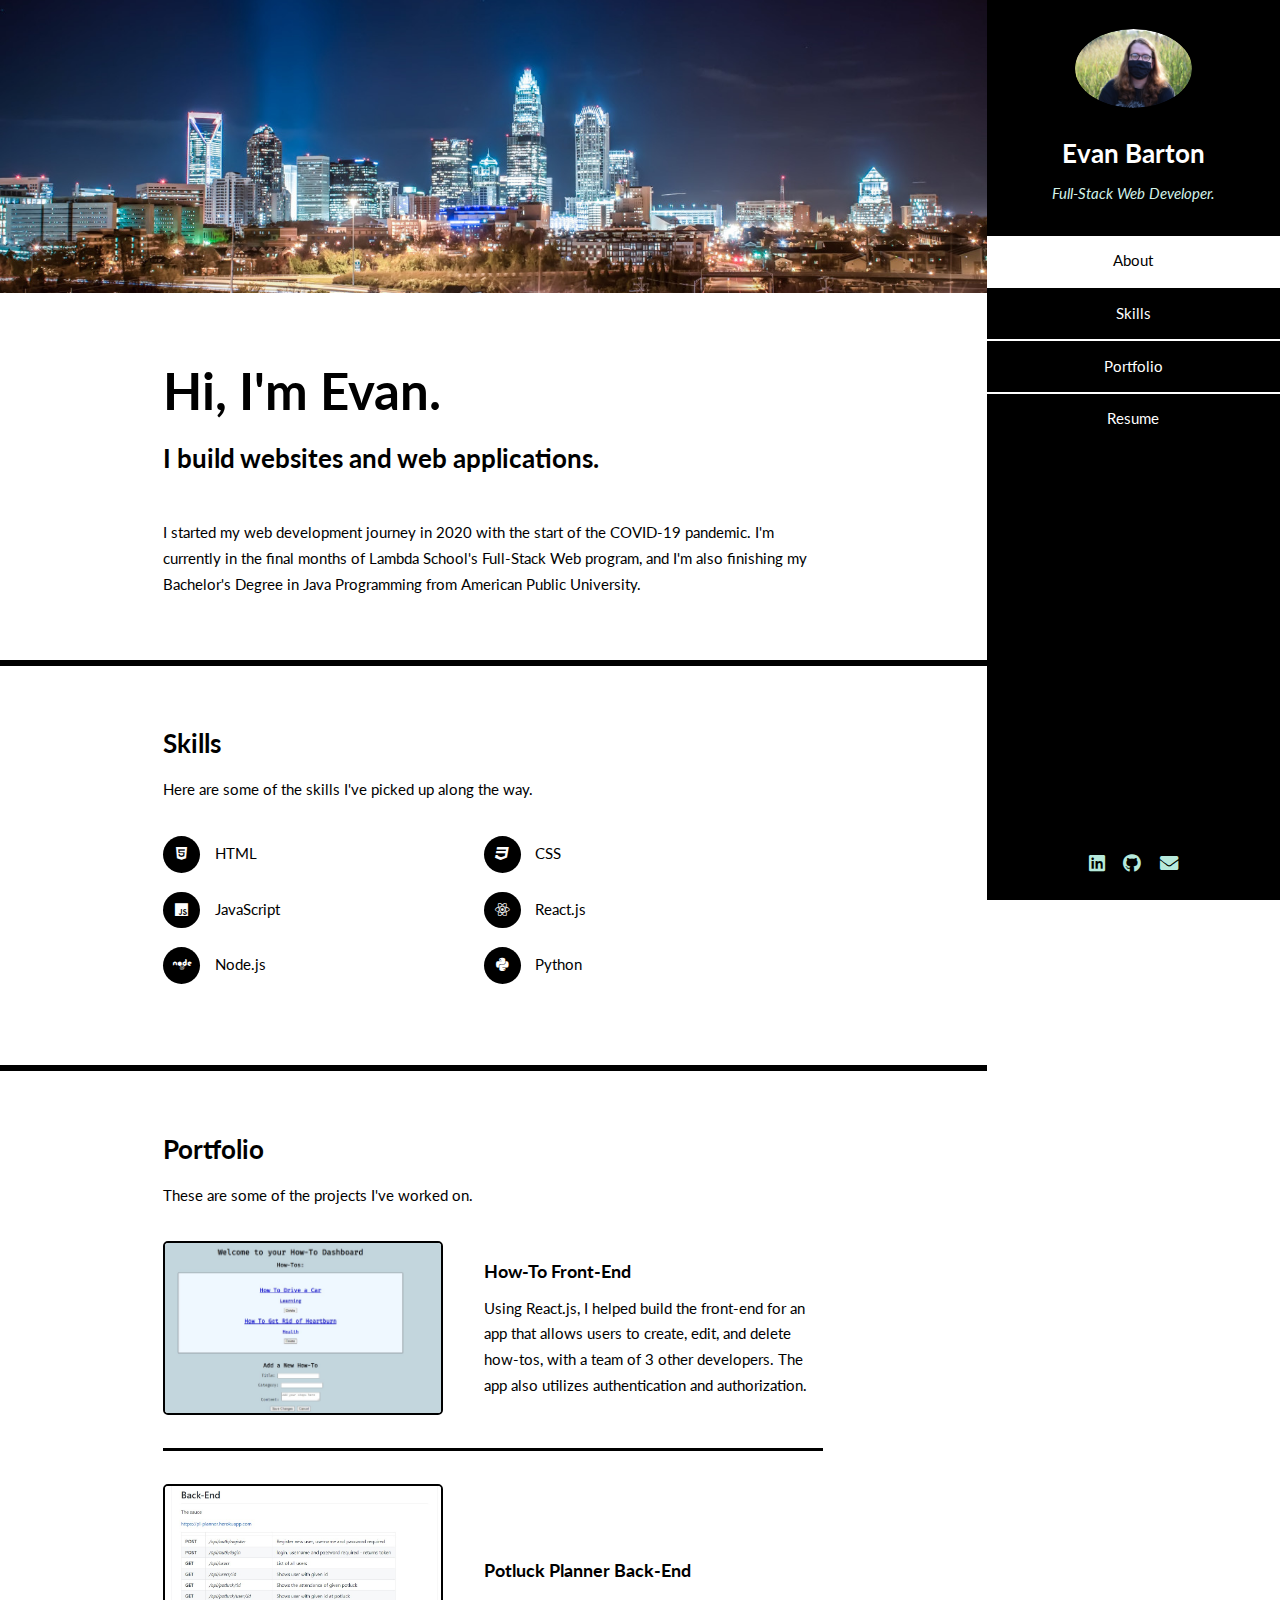
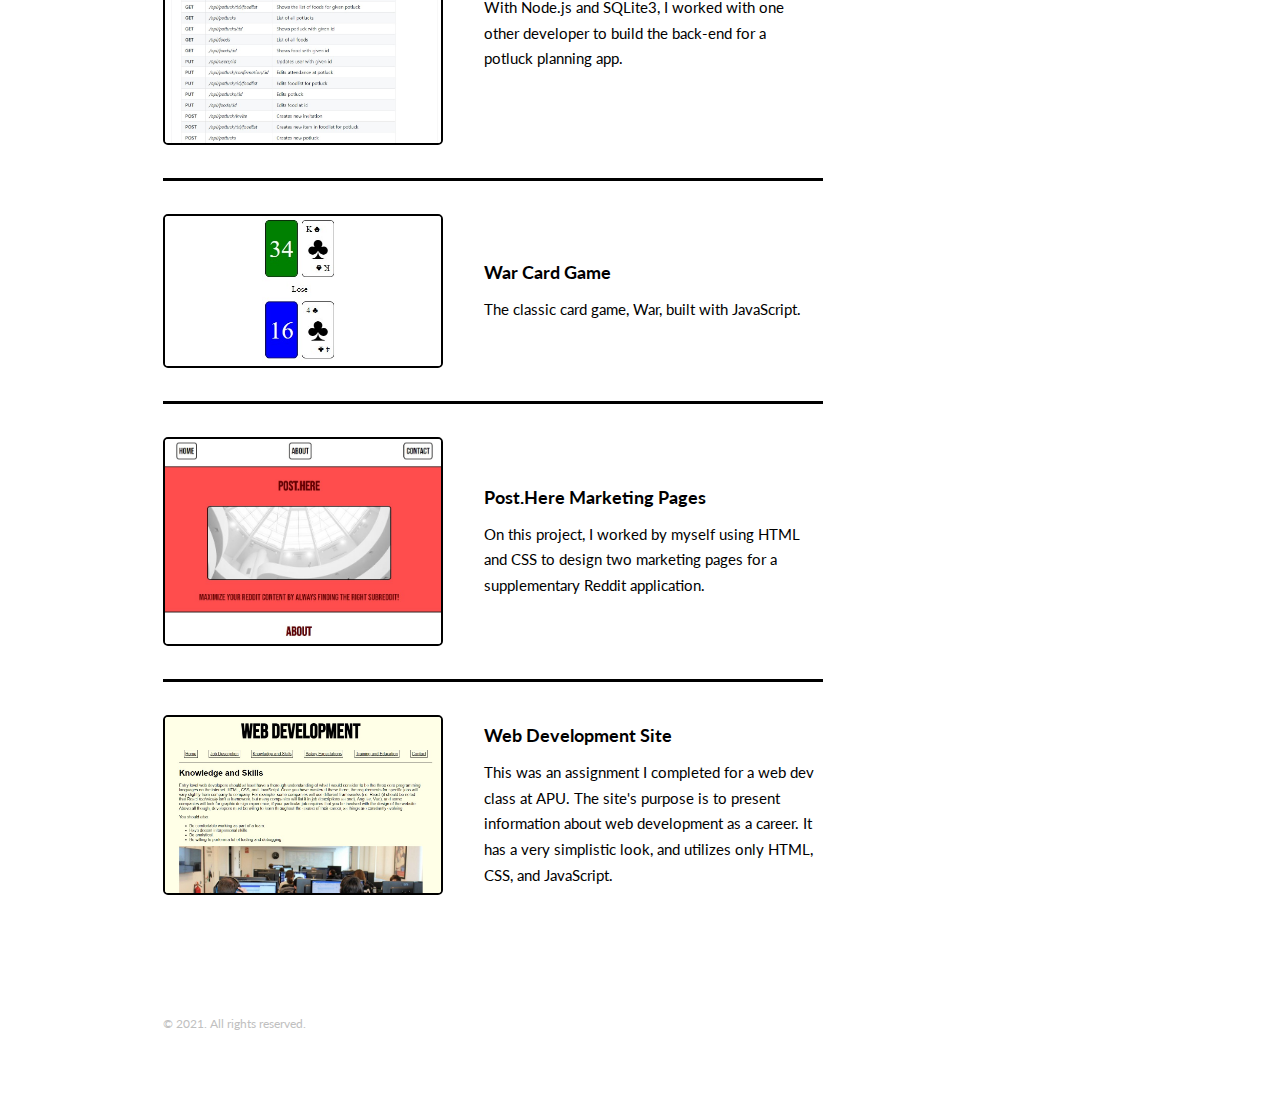
==== commit 936a3953: "change resume to google doc, open in new tab" ====
--- a/index.html
+++ b/index.html
@@ -26,7 +26,7 @@
 						<li><a href="#about" class="active">About</a></li>
 						<li><a href="#skills">Skills</a></li>
 						<li><a href="#portfolio">Portfolio</a></li>
-						<li><a href = './Resume.pdf' download>Resume</a></li>
+						<li><a href = 'https://docs.google.com/document/d/1wXdDwtGKdqZVxwuCkrCfFcUKrkheQTLvDGRVYs-RiGA/edit?usp=sharing' target='_blank'>Resume</a></li>
 						<!-- <li><a href="#four">Contact</a></li> -->
 					</ul>
 				</nav>
@@ -119,367 +119,13 @@
 									</div>
 								</div>
 							</section>
-
-						<!-- Four -->
-							<!-- <section id="four">
-								<div class="container">
-									<h3>Contact Me</h3>
-									<p>Integer eu ante ornare amet commetus vestibulum blandit integer in curae ac faucibus integer non. Adipiscing cubilia elementum integer. Integer eu ante ornare amet commetus.</p>
-									<form method="post" action="#">
-										<div class="row gtr-uniform">
-											<div class="col-6 col-12-xsmall"><input type="text" name="name" id="name" placeholder="Name" /></div>
-											<div class="col-6 col-12-xsmall"><input type="email" name="email" id="email" placeholder="Email" /></div>
-											<div class="col-12"><input type="text" name="subject" id="subject" placeholder="Subject" /></div>
-											<div class="col-12"><textarea name="message" id="message" placeholder="Message" rows="6"></textarea></div>
-											<div class="col-12">
-												<ul class="actions">
-													<li><input type="submit" class="primary" value="Send Message" /></li>
-													<li><input type="reset" value="Reset Form" /></li>
-												</ul>
-											</div>
-										</div>
-									</form>
-								</div>
-							</section> -->
-
-						<!-- Five -->
-						<!--
-							<section id="five">
-								<div class="container">
-									<h3>Elements</h3>
-
-									<section>
-										<h4>Text</h4>
-										<p>This is <b>bold</b> and this is <strong>strong</strong>. This is <i>italic</i> and this is <em>emphasized</em>.
-										This is <sup>superscript</sup> text and this is <sub>subscript</sub> text.
-										This is <u>underlined</u> and this is code: <code>for (;;) { ... }</code>. Finally, <a href="#">this is a link</a>.</p>
-										<hr />
-										<header>
-											<h4>Heading with a Subtitle</h4>
-											<p>Lorem ipsum dolor sit amet nullam id egestas urna aliquam</p>
-										</header>
-										<p>Nunc lacinia ante nunc ac lobortis. Interdum adipiscing gravida odio porttitor sem non mi integer non faucibus ornare mi ut ante amet placerat aliquet. Volutpat eu sed ante lacinia sapien lorem accumsan varius montes viverra nibh in adipiscing blandit tempus accumsan.</p>
-										<header>
-											<h5>Heading with a Subtitle</h5>
-											<p>Lorem ipsum dolor sit amet nullam id egestas urna aliquam</p>
-										</header>
-										<p>Nunc lacinia ante nunc ac lobortis. Interdum adipiscing gravida odio porttitor sem non mi integer non faucibus ornare mi ut ante amet placerat aliquet. Volutpat eu sed ante lacinia sapien lorem accumsan varius montes viverra nibh in adipiscing blandit tempus accumsan.</p>
-										<hr />
-										<h2>Heading Level 2</h2>
-										<h3>Heading Level 3</h3>
-										<h4>Heading Level 4</h4>
-										<h5>Heading Level 5</h5>
-										<h6>Heading Level 6</h6>
-										<hr />
-										<h5>Blockquote</h5>
-										<blockquote>Fringilla nisl. Donec accumsan interdum nisi, quis tincidunt felis sagittis eget tempus euismod. Vestibulum ante ipsum primis in faucibus vestibulum. Blandit adipiscing eu felis iaculis volutpat ac adipiscing accumsan faucibus. Vestibulum ante ipsum primis in faucibus lorem ipsum dolor sit amet nullam adipiscing eu felis.</blockquote>
-										<h5>Preformatted</h5>
-										<pre><code>i = 0;
-
-while (!deck.isInOrder()) {
-    print 'Iteration ' + i;
-    deck.shuffle();
-    i++;
-}
-
-print 'It took ' + i + ' iterations to sort the deck.';</code></pre>
-									</section>
-
-									<section>
-										<h4>Lists</h4>
-										<div class="row">
-											<div class="col-6 col-12-xsmall">
-												<h5>Unordered</h5>
-												<ul>
-													<li>Dolor pulvinar etiam magna etiam.</li>
-													<li>Sagittis adipiscing lorem eleifend.</li>
-													<li>Felis enim feugiat dolore viverra.</li>
-												</ul>
-												<h5>Alternate</h5>
-												<ul class="alt">
-													<li>Dolor pulvinar etiam magna etiam.</li>
-													<li>Sagittis adipiscing lorem eleifend.</li>
-													<li>Felis enim feugiat dolore viverra.</li>
-												</ul>
-											</div>
-											<div class="col-6 col-12-xsmall">
-												<h5>Ordered</h5>
-												<ol>
-													<li>Dolor pulvinar etiam magna etiam.</li>
-													<li>Etiam vel felis at lorem sed viverra.</li>
-													<li>Felis enim feugiat dolore viverra.</li>
-													<li>Dolor pulvinar etiam magna etiam.</li>
-													<li>Etiam vel felis at lorem sed viverra.</li>
-													<li>Felis enim feugiat dolore viverra.</li>
-												</ol>
-												<h5>Icons</h5>
-												<ul class="icons">
-													<li><a href="#" class="icon brands fa-twitter"><span class="label">Twitter</span></a></li>
-													<li><a href="#" class="icon brands fa-facebook-f"><span class="label">Facebook</span></a></li>
-													<li><a href="#" class="icon brands fa-instagram"><span class="label">Instagram</span></a></li>
-													<li><a href="#" class="icon brands fa-github"><span class="label">Github</span></a></li>
-													<li><a href="#" class="icon brands fa-dribbble"><span class="label">Dribbble</span></a></li>
-													<li><a href="#" class="icon brands fa-tumblr"><span class="label">Tumblr</span></a></li>
-												</ul>
-											</div>
-										</div>
-										<h5>Actions</h5>
-										<ul class="actions">
-											<li><a href="#" class="button primary">Default</a></li>
-											<li><a href="#" class="button">Default</a></li>
-											<li><a href="#" class="button alt">Default</a></li>
-										</ul>
-										<ul class="actions small">
-											<li><a href="#" class="button primary small">Small</a></li>
-											<li><a href="#" class="button small">Small</a></li>
-											<li><a href="#" class="button alt small">Small</a></li>
-										</ul>
-										<div class="row">
-											<div class="col-3 col-6-medium col-12-xsmall">
-												<ul class="actions stacked">
-													<li><a href="#" class="button primary">Default</a></li>
-													<li><a href="#" class="button">Default</a></li>
-													<li><a href="#" class="button alt">Default</a></li>
-												</ul>
-											</div>
-											<div class="col-3 col-6 col-12-xsmall">
-												<ul class="actions stacked">
-													<li><a href="#" class="button primary small">Small</a></li>
-													<li><a href="#" class="button small">Small</a></li>
-													<li><a href="#" class="button alt small">Small</a></li>
-												</ul>
-											</div>
-											<div class="col-3 col-6-medium col-12-xsmall">
-												<ul class="actions stacked">
-													<li><a href="#" class="button primary fit">Default</a></li>
-													<li><a href="#" class="button fit">Default</a></li>
-													<li><a href="#" class="button alt fit">Default</a></li>
-												</ul>
-											</div>
-											<div class="col-3 col-6-medium col-12-xsmall">
-												<ul class="actions stacked">
-													<li><a href="#" class="button primary small fit">Small</a></li>
-													<li><a href="#" class="button small fit">Small</a></li>
-													<li><a href="#" class="button alt small fit">Small</a></li>
-												</ul>
-											</div>
-										</div>
-									</section>
-
-									<section>
-										<h4>Table</h4>
-										<h5>Default</h5>
-										<div class="table-wrapper">
-											<table>
-												<thead>
-													<tr>
-														<th>Name</th>
-														<th>Description</th>
-														<th>Price</th>
-													</tr>
-												</thead>
-												<tbody>
-													<tr>
-														<td>Item One</td>
-														<td>Ante turpis integer aliquet porttitor.</td>
-														<td>29.99</td>
-													</tr>
-													<tr>
-														<td>Item Two</td>
-														<td>Vis ac commodo adipiscing arcu aliquet.</td>
-														<td>19.99</td>
-													</tr>
-													<tr>
-														<td>Item Three</td>
-														<td> Morbi faucibus arcu accumsan lorem.</td>
-														<td>29.99</td>
-													</tr>
-													<tr>
-														<td>Item Four</td>
-														<td>Vitae integer tempus condimentum.</td>
-														<td>19.99</td>
-													</tr>
-													<tr>
-														<td>Item Five</td>
-														<td>Ante turpis integer aliquet porttitor.</td>
-														<td>29.99</td>
-													</tr>
-												</tbody>
-												<tfoot>
-													<tr>
-														<td colspan="2"></td>
-														<td>100.00</td>
-													</tr>
-												</tfoot>
-											</table>
-										</div>
-
-										<h5>Alternate</h5>
-										<div class="table-wrapper">
-											<table class="alt">
-												<thead>
-													<tr>
-														<th>Name</th>
-														<th>Description</th>
-														<th>Price</th>
-													</tr>
-												</thead>
-												<tbody>
-													<tr>
-														<td>Item One</td>
-														<td>Ante turpis integer aliquet porttitor.</td>
-														<td>29.99</td>
-													</tr>
-													<tr>
-														<td>Item Two</td>
-														<td>Vis ac commodo adipiscing arcu aliquet.</td>
-														<td>19.99</td>
-													</tr>
-													<tr>
-														<td>Item Three</td>
-														<td> Morbi faucibus arcu accumsan lorem.</td>
-														<td>29.99</td>
-													</tr>
-													<tr>
-														<td>Item Four</td>
-														<td>Vitae integer tempus condimentum.</td>
-														<td>19.99</td>
-													</tr>
-													<tr>
-														<td>Item Five</td>
-														<td>Ante turpis integer aliquet porttitor.</td>
-														<td>29.99</td>
-													</tr>
-												</tbody>
-												<tfoot>
-													<tr>
-														<td colspan="2"></td>
-														<td>100.00</td>
-													</tr>
-												</tfoot>
-											</table>
-										</div>
-									</section>
-
-									<section>
-										<h4>Buttons</h4>
-										<ul class="actions">
-											<li><a href="#" class="button primary">Primary</a></li>
-											<li><a href="#" class="button">Default</a></li>
-											<li><a href="#" class="button alt">Alternate</a></li>
-										</ul>
-										<ul class="actions">
-											<li><a href="#" class="button primary large">Large</a></li>
-											<li><a href="#" class="button">Default</a></li>
-											<li><a href="#" class="button alt small">Small</a></li>
-										</ul>
-										<ul class="actions fit">
-											<li><a href="#" class="button primary fit">Fit</a></li>
-											<li><a href="#" class="button fit">Fit</a></li>
-											<li><a href="#" class="button alt fit">Fit</a></li>
-										</ul>
-										<ul class="actions fit small">
-											<li><a href="#" class="button primary fit small">Fit + Small</a></li>
-											<li><a href="#" class="button fit small">Fit + Small</a></li>
-											<li><a href="#" class="button alt fit small">Fit + Small</a></li>
-										</ul>
-										<ul class="actions">
-											<li><a href="#" class="button primary icon solid fa-download">Icon</a></li>
-											<li><a href="#" class="button icon solid fa-download">Icon</a></li>
-											<li><a href="#" class="button alt icon solid fa-check">Icon</a></li>
-										</ul>
-										<ul class="actions">
-											<li><span class="button primary disabled">Primary</span></li>
-											<li><span class="button disabled">Default</span></li>
-											<li><span class="button alt disabled">Alternate</span></li>
-										</ul>
-									</section>
-
-									<section>
-										<h4>Form</h4>
-										<form method="post" action="#">
-											<div class="row gtr-uniform">
-												<div class="col-6 col-12-xsmall">
-													<input type="text" name="demo-name" id="demo-name" value="" placeholder="Name" />
-												</div>
-												<div class="col-6 col-12-xsmall">
-													<input type="email" name="demo-email" id="demo-email" value="" placeholder="Email" />
-												</div>
-												<div class="col-12">
-													<select name="demo-category" id="demo-category">
-														<option value="">- Category -</option>
-														<option value="1">Manufacturing</option>
-														<option value="1">Shipping</option>
-														<option value="1">Administration</option>
-														<option value="1">Human Resources</option>
-													</select>
-												</div>
-												<div class="col-4 col-12-medium">
-													<input type="radio" id="demo-priority-low" name="demo-priority" checked>
-													<label for="demo-priority-low">Low Priority</label>
-												</div>
-												<div class="col-4 col-12-medium">
-													<input type="radio" id="demo-priority-normal" name="demo-priority">
-													<label for="demo-priority-normal">Normal Priority</label>
-												</div>
-												<div class="col-4 col-12-medium">
-													<input type="radio" id="demo-priority-high" name="demo-priority">
-													<label for="demo-priority-high">High Priority</label>
-												</div>
-												<div class="col-6 col-12-medium">
-													<input type="checkbox" id="demo-copy" name="demo-copy">
-													<label for="demo-copy">Email me a copy of this message</label>
-												</div>
-												<div class="col-6 col-12-medium">
-													<input type="checkbox" id="demo-human" name="demo-human" checked>
-													<label for="demo-human">I am a human and not a robot</label>
-												</div>
-												<div class="col-12">
-													<textarea name="demo-message" id="demo-message" placeholder="Enter your message" rows="6"></textarea>
-												</div>
-												<div class="col-12">
-													<ul class="actions">
-														<li><input type="submit" value="Send Message" /></li>
-														<li><input type="reset" value="Reset" class="alt" /></li>
-													</ul>
-												</div>
-											</div>
-										</form>
-									</section>
-
-									<section>
-										<h4>Image</h4>
-										<h5>Fit</h5>
-										<span class="image fit"><img src="images/banner.jpg" alt="" /></span>
-										<div class="box alt">
-											<div class="row gtr-50 gtr-uniform">
-												<div class="col-4"><span class="image fit"><img src="images/pic01.jpg" alt="" /></span></div>
-												<div class="col-4"><span class="image fit"><img src="images/pic02.jpg" alt="" /></span></div>
-												<div class="col-4"><span class="image fit"><img src="images/pic03.jpg" alt="" /></span></div>
-												<div class="col-4"><span class="image fit"><img src="images/pic02.jpg" alt="" /></span></div>
-												<div class="col-4"><span class="image fit"><img src="images/pic03.jpg" alt="" /></span></div>
-												<div class="col-4"><span class="image fit"><img src="images/pic01.jpg" alt="" /></span></div>
-												<div class="col-4"><span class="image fit"><img src="images/pic03.jpg" alt="" /></span></div>
-												<div class="col-4"><span class="image fit"><img src="images/pic01.jpg" alt="" /></span></div>
-												<div class="col-4"><span class="image fit"><img src="images/pic02.jpg" alt="" /></span></div>
-											</div>
-										</div>
-										<h5>Left &amp; Right</h5>
-										<p><span class="image left"><img src="images/avatar.jpg" alt="" /></span>Fringilla nisl. Donec accumsan interdum nisi, quis tincidunt felis sagittis eget. tempus euismod. Vestibulum ante ipsum primis in faucibus vestibulum. Blandit adipiscing eu felis iaculis volutpat ac adipiscing accumsan eu faucibus. Integer ac pellentesque praesent tincidunt felis sagittis eget. tempus euismod. Vestibulum ante ipsum primis in faucibus vestibulum. Blandit adipiscing eu felis iaculis volutpat ac adipiscing accumsan eu faucibus. Integer ac pellentesque praesent. Donec accumsan interdum nisi, quis tincidunt felis sagittis eget. tempus euismod. Vestibulum ante ipsum primis in faucibus vestibulum. Blandit adipiscing eu felis iaculis volutpat ac adipiscing accumsan eu faucibus. Integer ac pellentesque praesent tincidunt felis sagittis eget. tempus euismod. Vestibulum ante ipsum primis in faucibus vestibulum. Blandit adipiscing eu felis iaculis volutpat ac adipiscing accumsan eu faucibus. Integer ac pellentesque praesent.</p>
-										<p><span class="image right"><img src="images/avatar.jpg" alt="" /></span>Fringilla nisl. Donec accumsan interdum nisi, quis tincidunt felis sagittis eget. tempus euismod. Vestibulum ante ipsum primis in faucibus vestibulum. Blandit adipiscing eu felis iaculis volutpat ac adipiscing accumsan eu faucibus. Integer ac pellentesque praesent tincidunt felis sagittis eget. tempus euismod. Vestibulum ante ipsum primis in faucibus vestibulum. Blandit adipiscing eu felis iaculis volutpat ac adipiscing accumsan eu faucibus. Integer ac pellentesque praesent. Donec accumsan interdum nisi, quis tincidunt felis sagittis eget. tempus euismod. Vestibulum ante ipsum primis in faucibus vestibulum. Blandit adipiscing eu felis iaculis volutpat ac adipiscing accumsan eu faucibus. Integer ac pellentesque praesent tincidunt felis sagittis eget. tempus euismod. Vestibulum ante ipsum primis in faucibus vestibulum. Blandit adipiscing eu felis iaculis volutpat ac adipiscing accumsan eu faucibus. Integer ac pellentesque praesent.</p>
-									</section>
-
-								</div>
-							</section>
-						-->
-
 					</div>
 
 				<!-- Footer -->
 					<section id="footer">
 						<div class="container">
 							<ul class="copyright">
-								<li>&copy; 2021. All rights reserved.</li><li>Design: <a href="http://html5up.net">HTML5 UP</a></li>
+								<li>&copy; 2021. All rights reserved.</li>
 							</ul>
 						</div>
 					</section>
--- a/assets/css/main.css
+++ b/assets/css/main.css
@@ -1,11 +1,5 @@
 @import url("fontawesome-all.min.css");
 @import url("https://fonts.googleapis.com/css?family=Lato:400,400italic,700,700italic|Source+Code+Pro:400");
-
-/*
-	Read Only by HTML5 UP
-	html5up.net | @ajlkn
-	Free for personal and commercial use under the CCA 3.0 license (html5up.net/license)
-*/
 
 html, body, div, span, applet, object,
 iframe, h1, h2, h3, h4, h5, h6, p, blockquote,
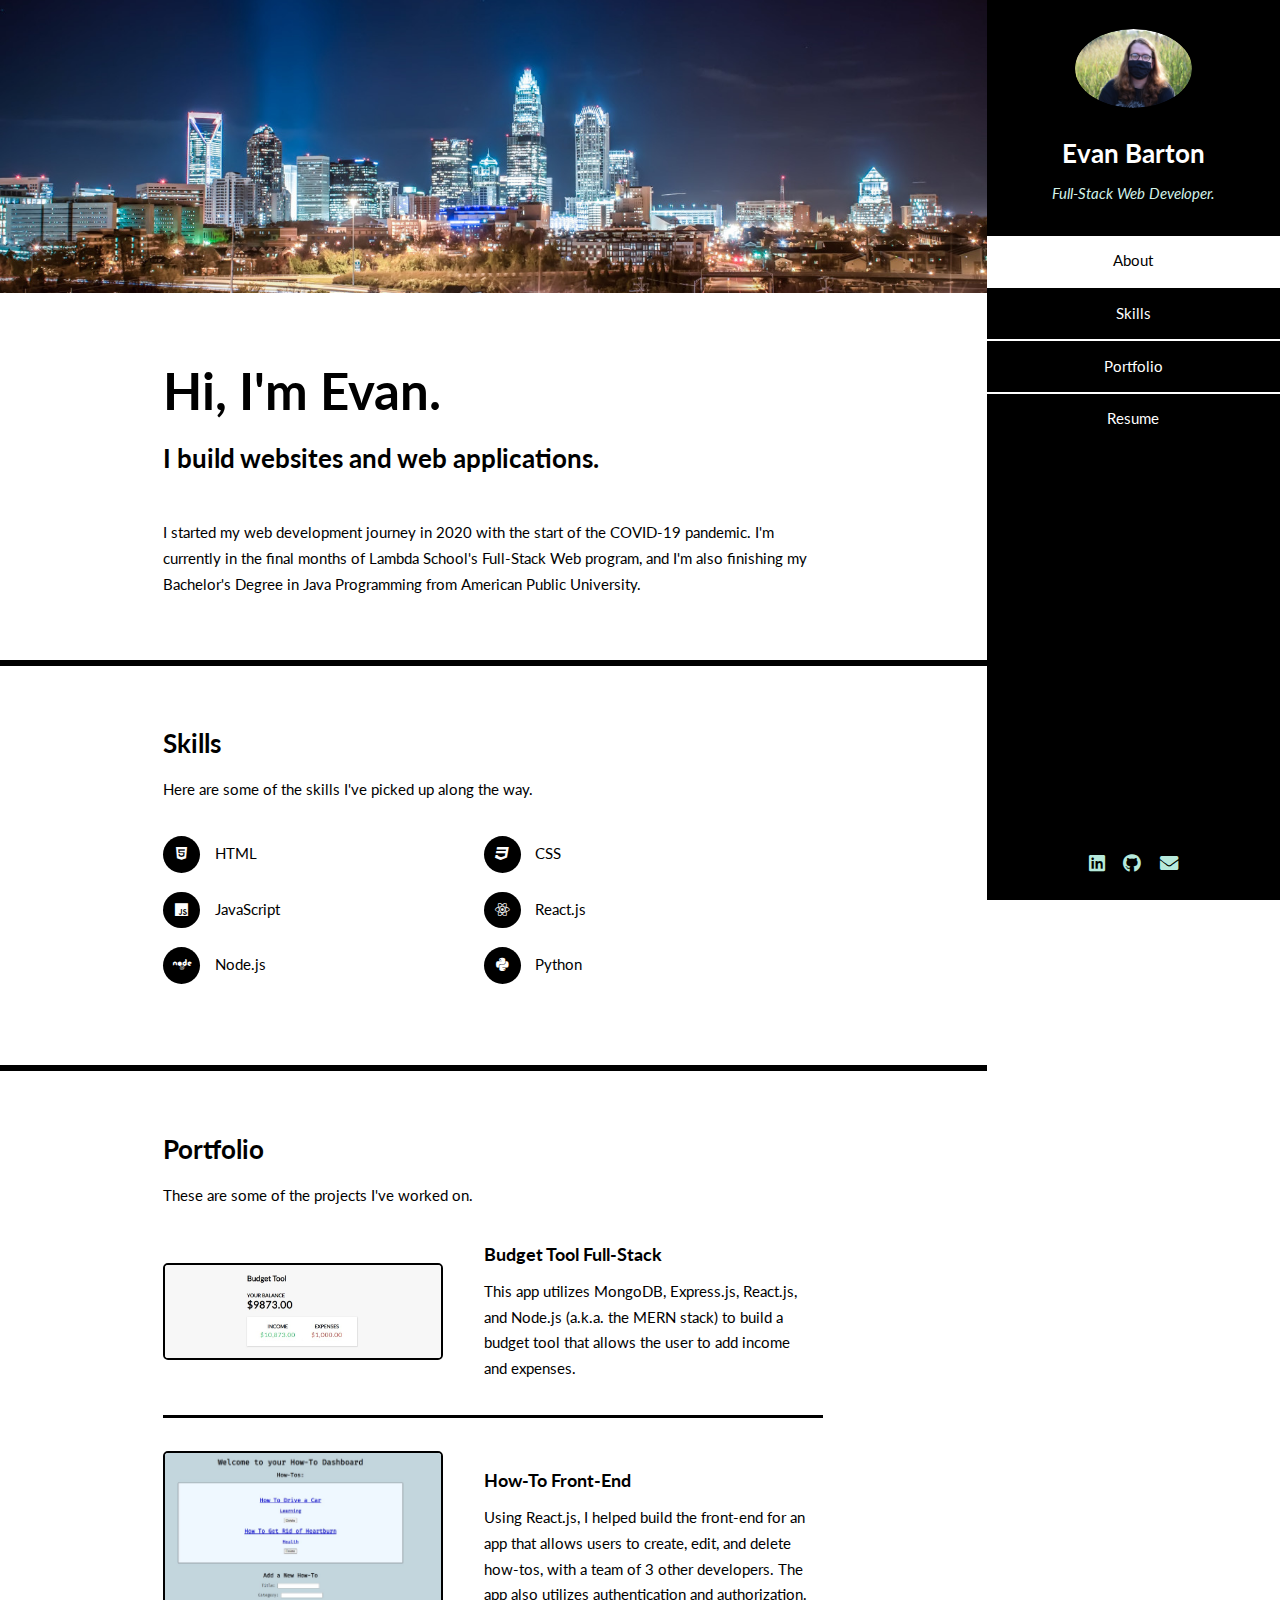
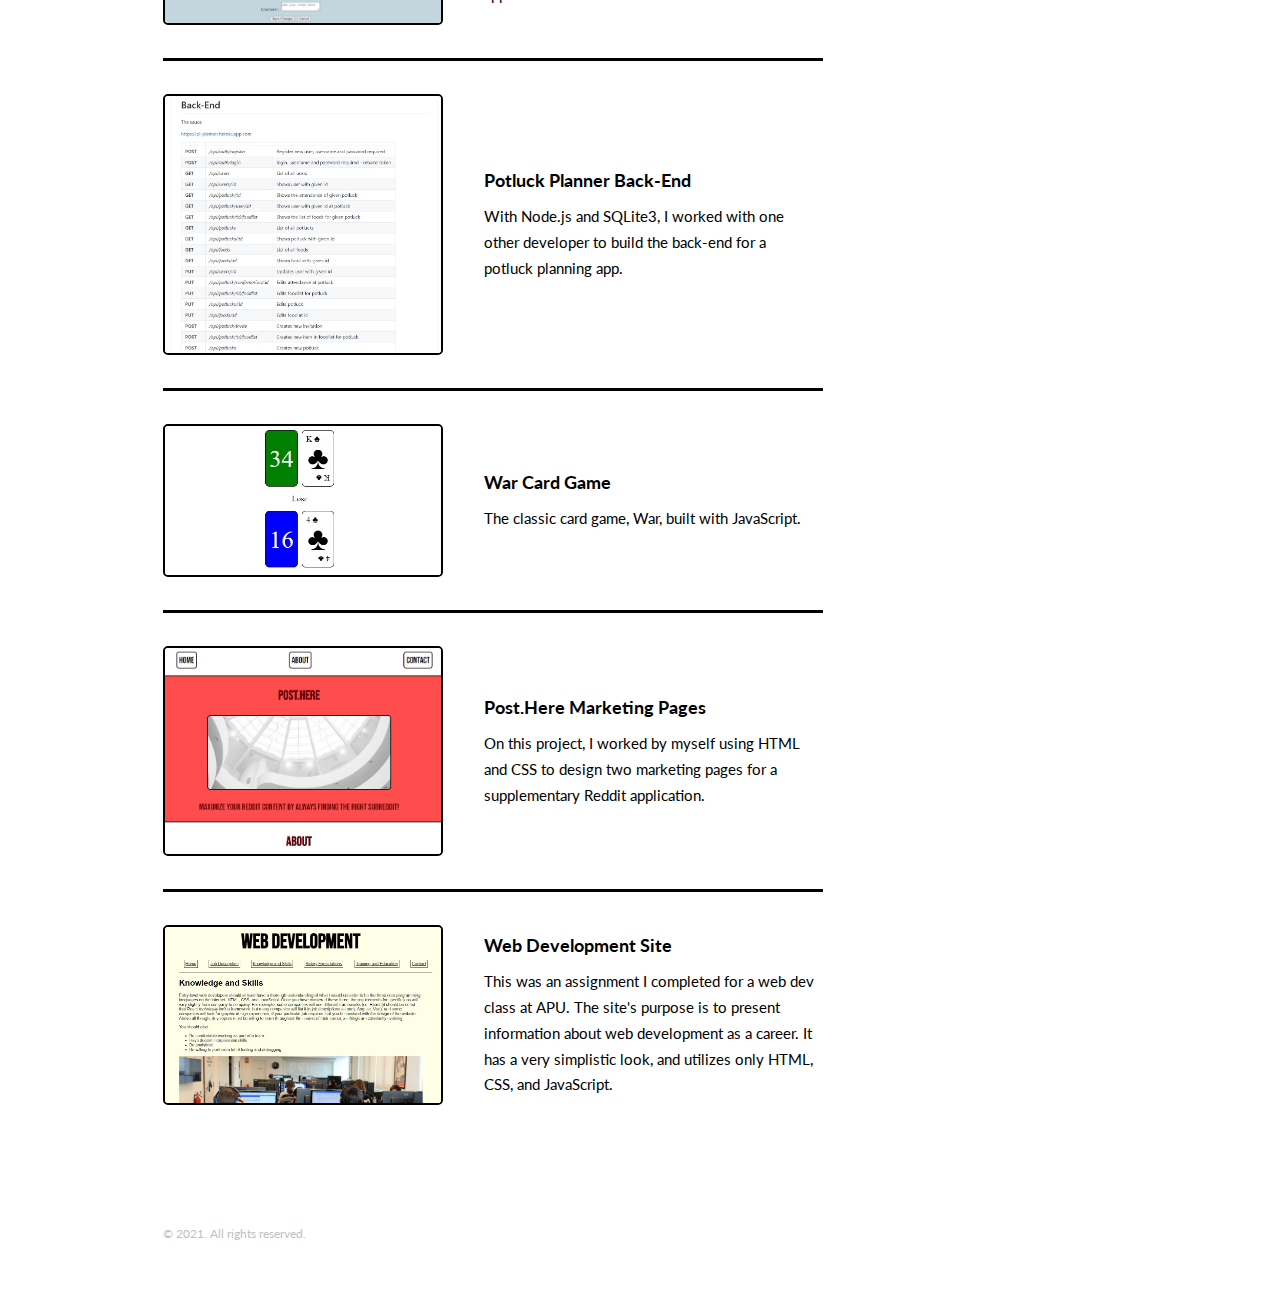
==== commit 5b6a7556: "added budget tool to portfolio" ====
--- a/index.html
+++ b/index.html
@@ -82,6 +82,13 @@
 									<p>These are some of the projects I've worked on.</p>
 									<div class="features">
 										<article>
+											<a href="https://frozen-basin-00083.herokuapp.com/" target = "_blank" class="image"><img src="images/Screenshot 2021-01-12 155711.jpg" alt="budget tool full stack" class = 'portfolio-img'/></a>
+											<div class="inner">
+												<h4>Budget Tool Full-Stack</h4>
+												<p>This app utilizes MongoDB, Express.js, React.js, and Node.js (a.k.a. the MERN stack) to build a budget tool that allows the user to add income and expenses.</p>
+											</div>
+										</article>
+										<article>
 											<a href="https://front-end-gilt-two.vercel.app/" target = "_blank" class="image"><img src="images/how-to.jpg" alt="how to front end" class = 'portfolio-img'/></a>
 											<div class="inner">
 												<h4>How-To Front-End</h4>
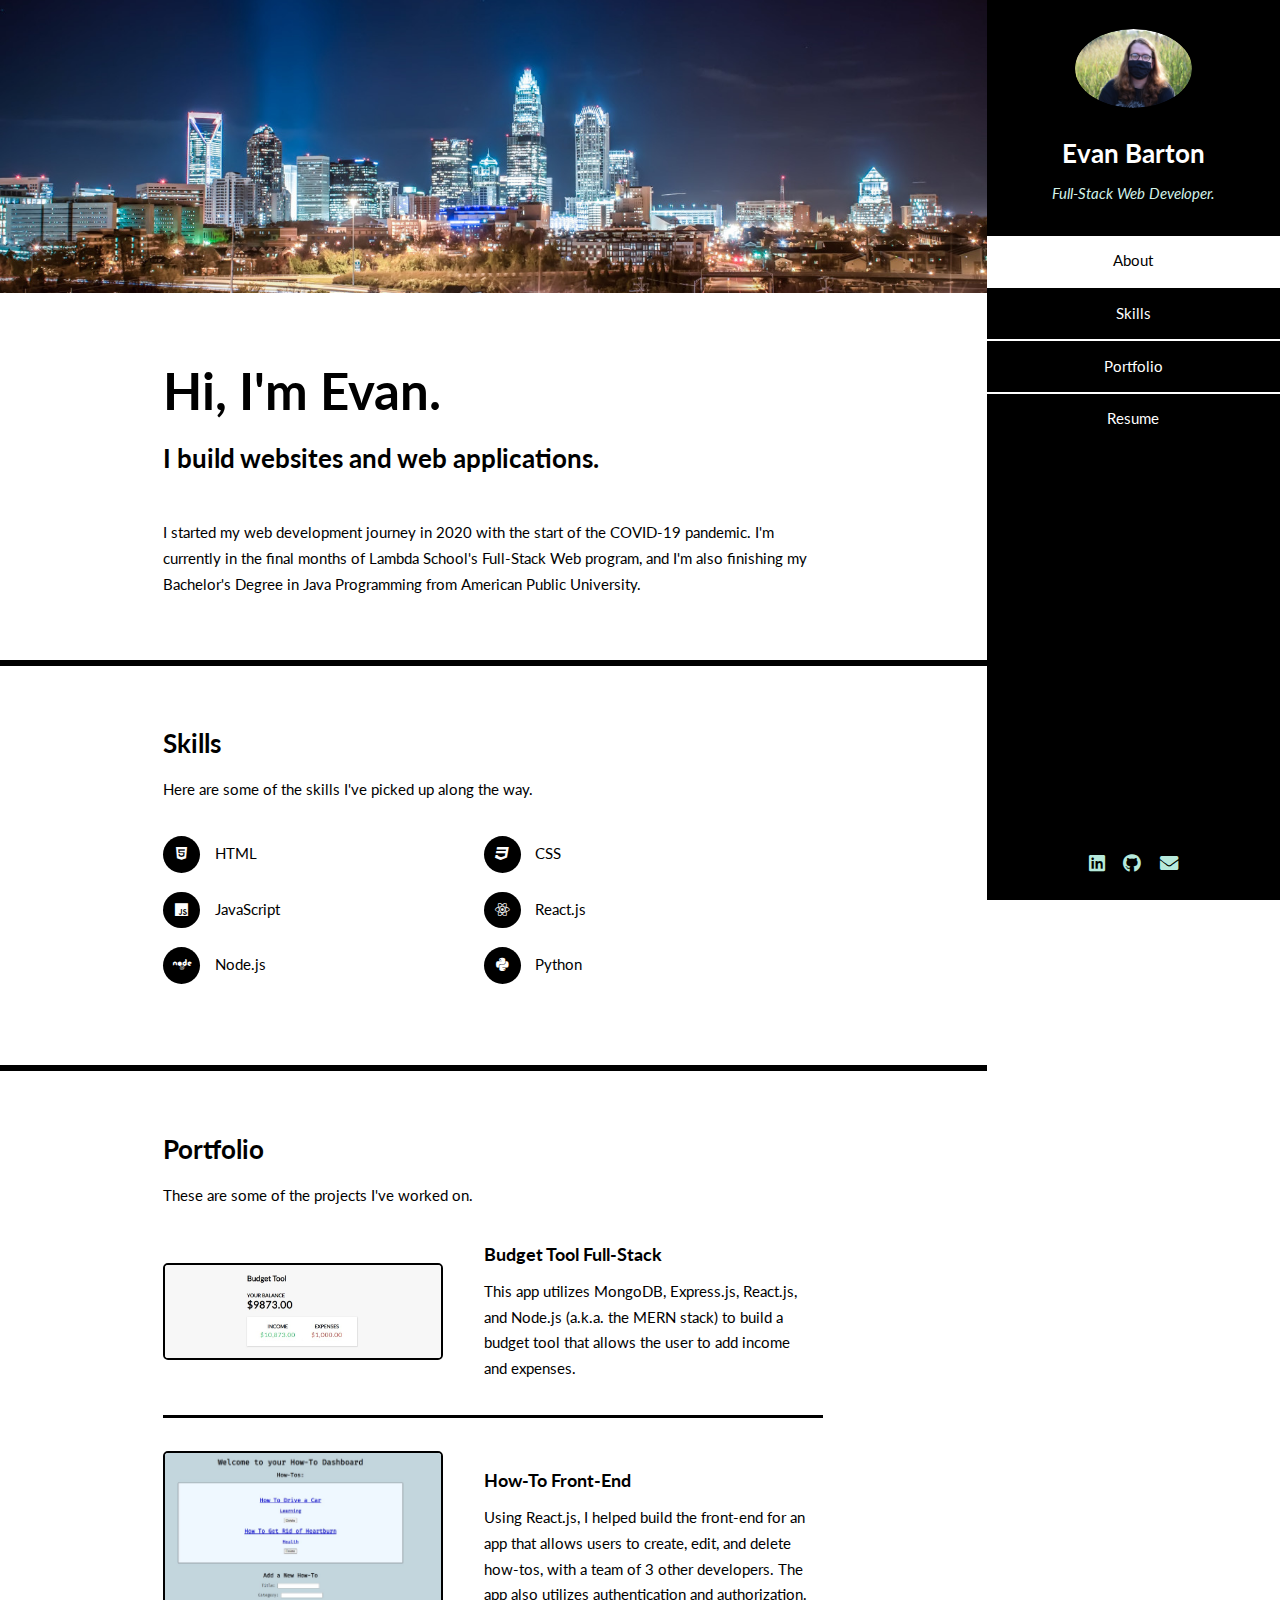
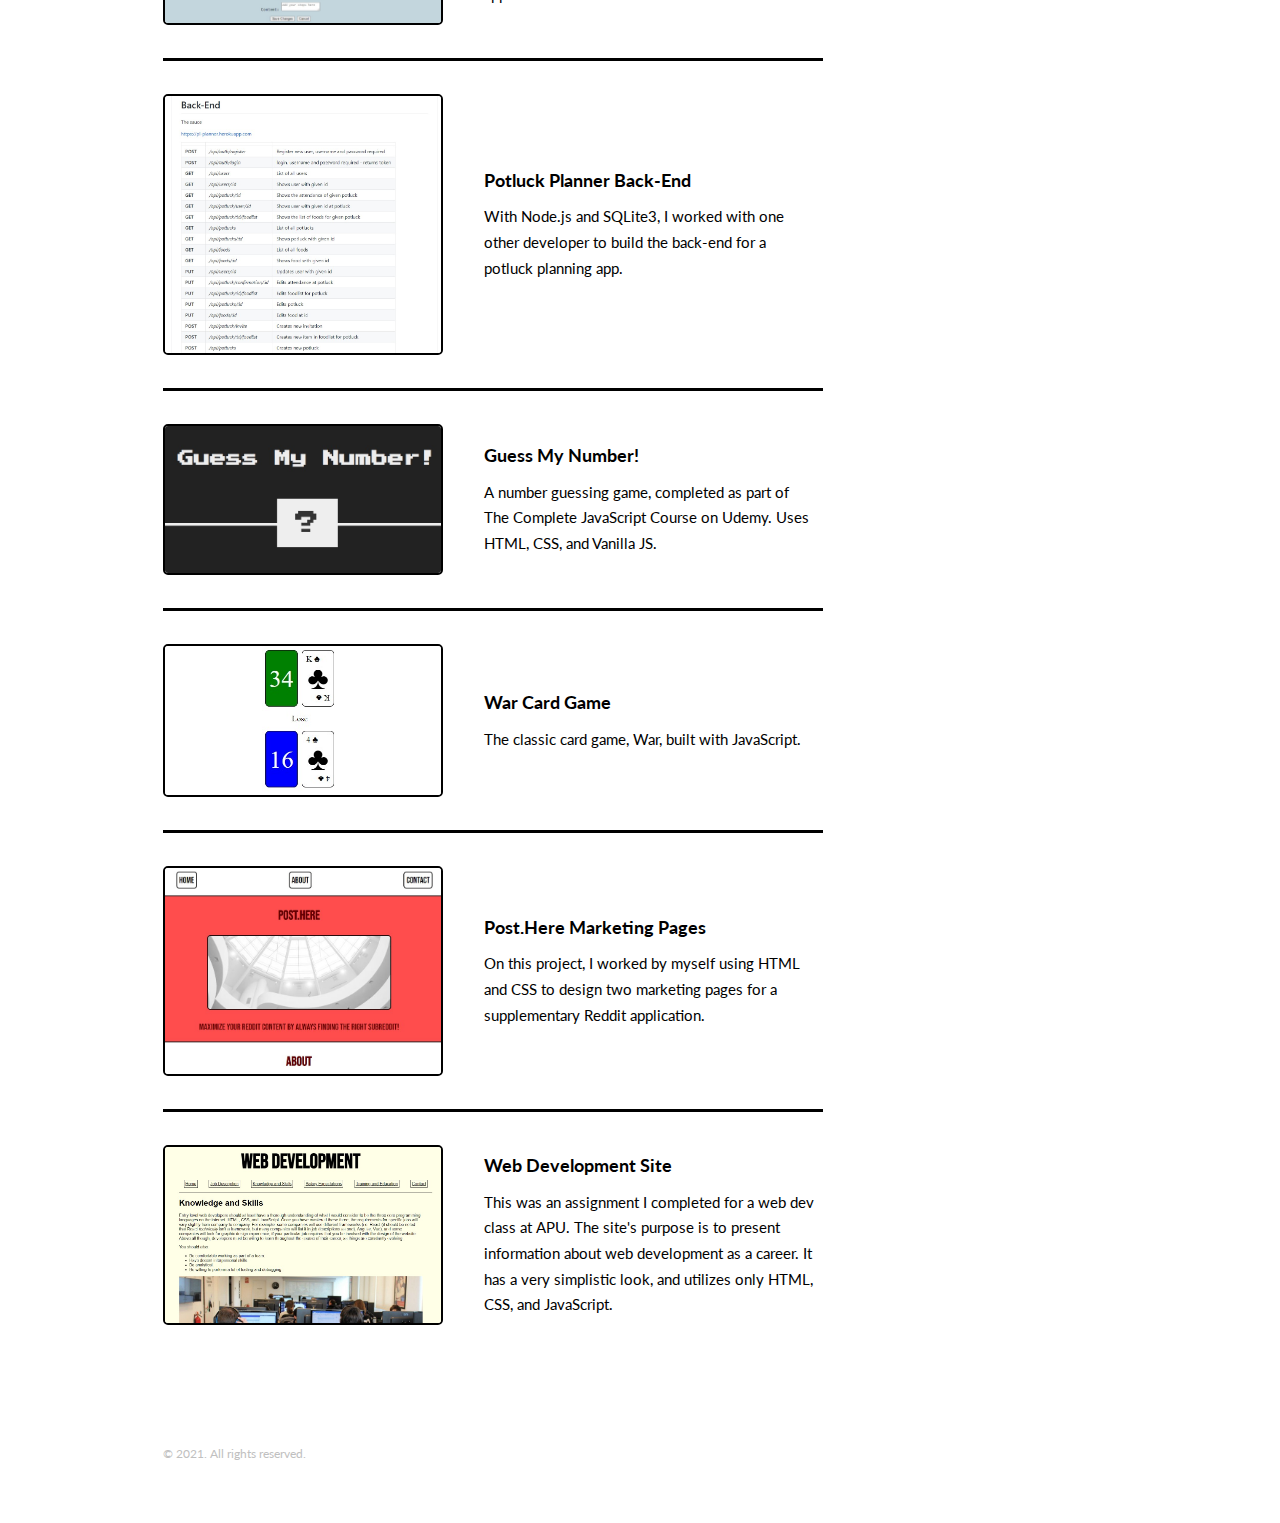
==== commit 2b257524: "added number guess game to portfolio" ====
--- a/index.html
+++ b/index.html
@@ -103,6 +103,13 @@
 											</div>
 										</article>
 										<article>
+											<a href="https://guess-my-number-two.vercel.app/" target = "_blank" class="image"><img src="images/guess-number.jpg" alt="number guess game`" class = 'portfolio-img'/></a>
+											<div class="inner">
+												<h4>Guess My Number!</h4>
+												<p>A number guessing game, completed as part of The Complete JavaScript Course on Udemy. Uses HTML, CSS, and Vanilla JS.</p>
+											</div>
+										</article>
+										<article>
 											<a href="https://javascript-war.vercel.app/" target = "_blank" class="image"><img src="images/war-card-game.jpg" alt="war card game" class = 'portfolio-img'/></a>
 											<div class="inner">
 												<h4>War Card Game</h4>
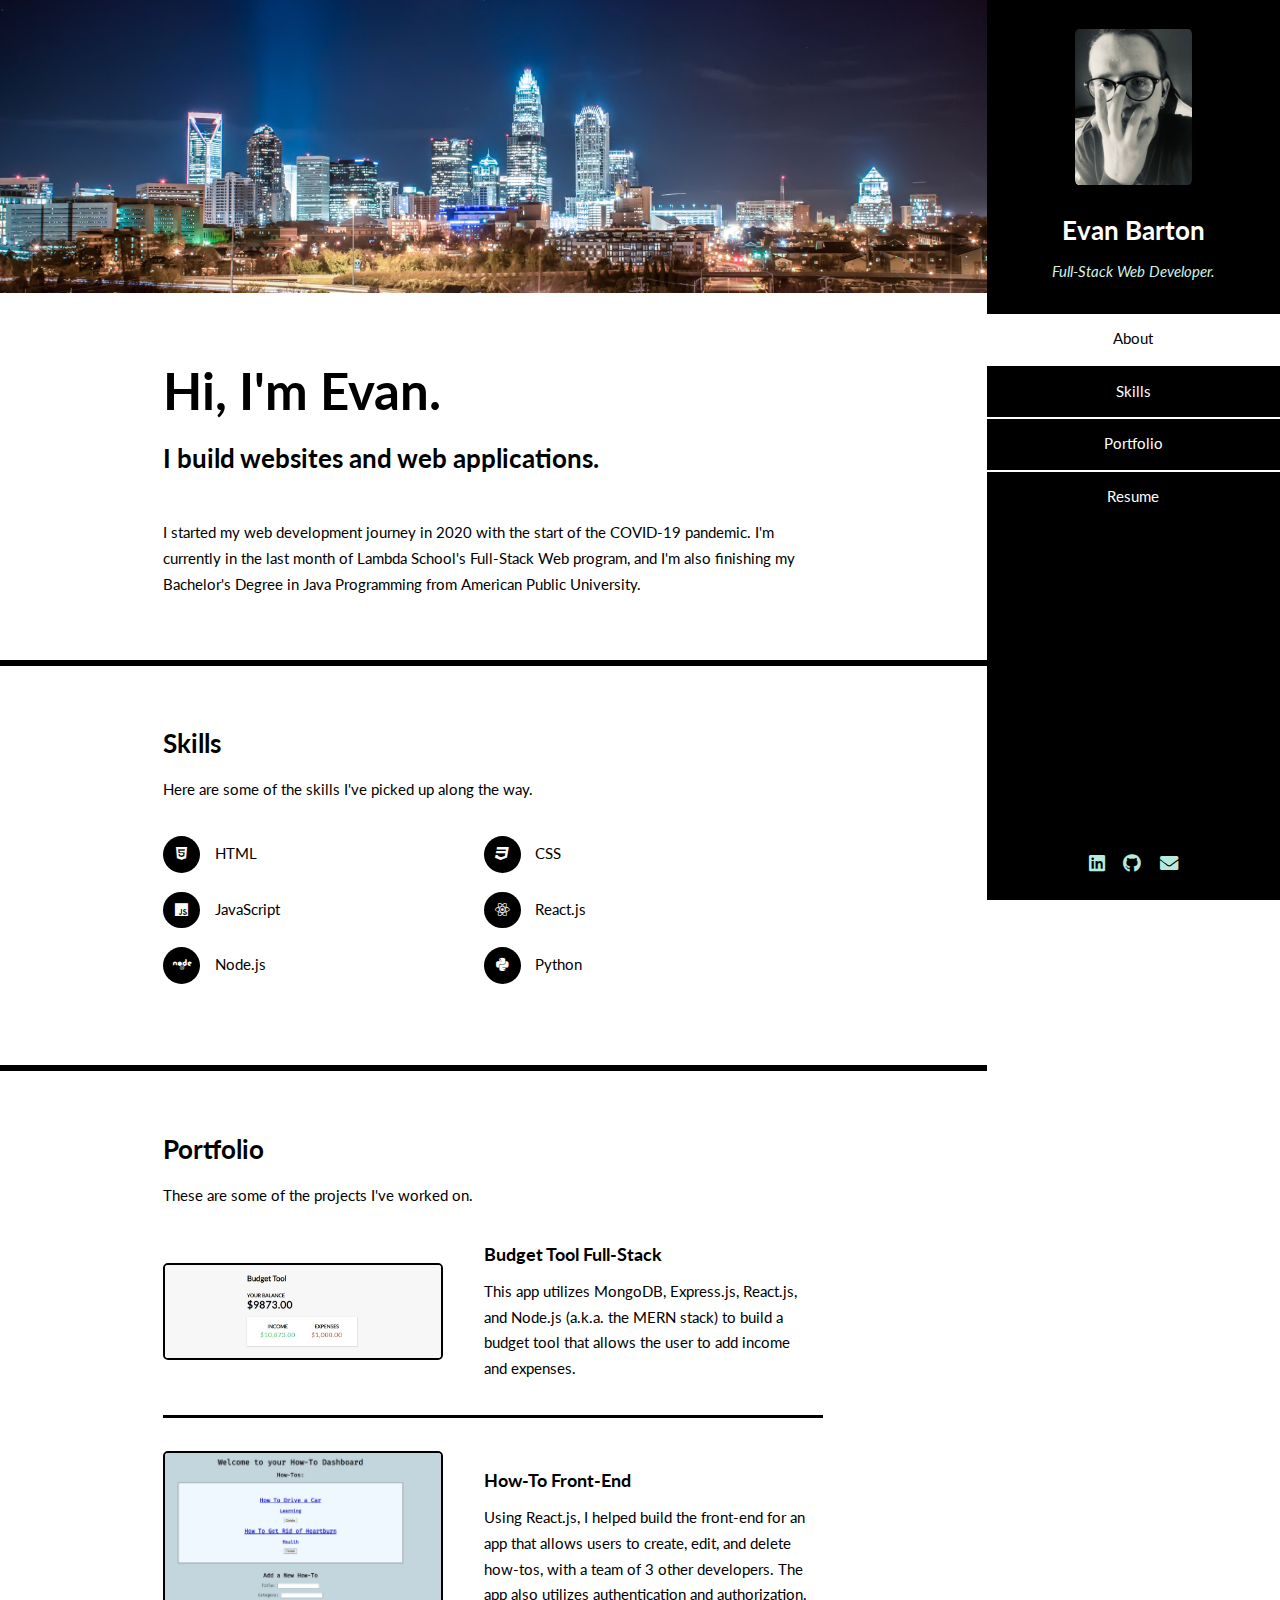
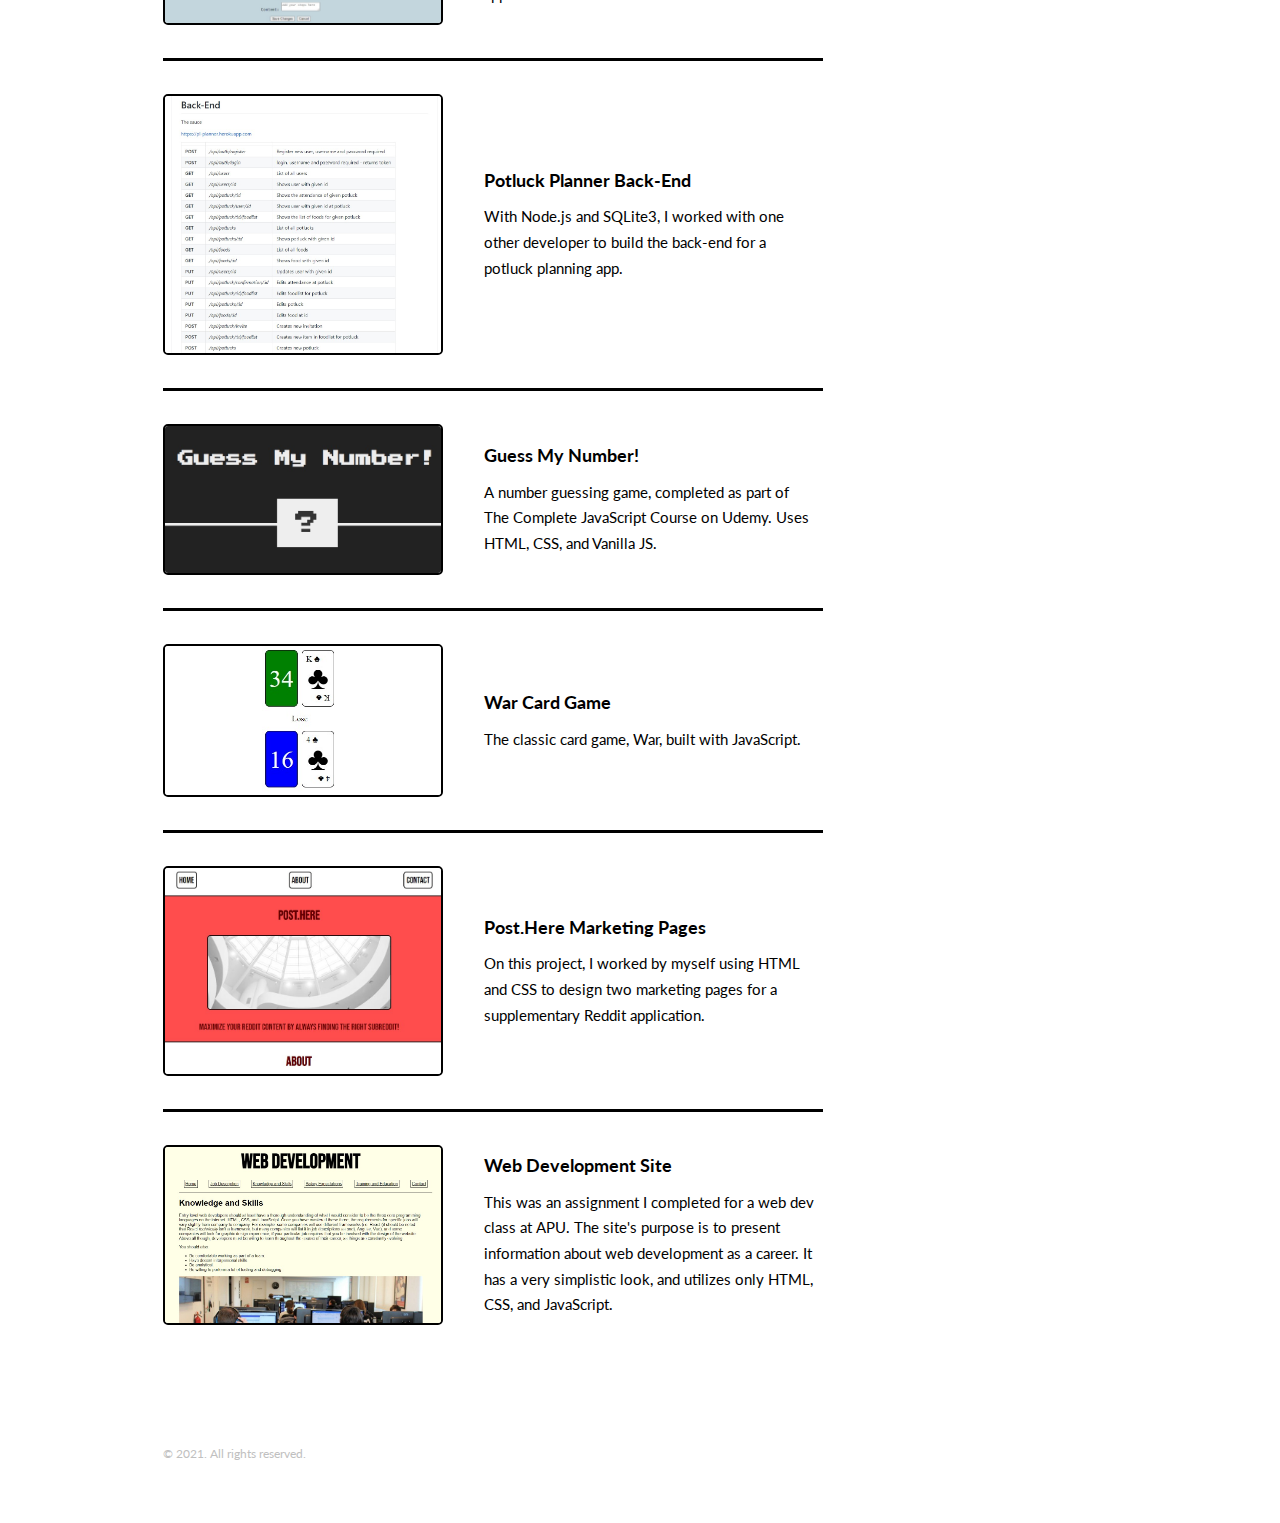
==== commit 306d9afd: "update profile image" ====
--- a/index.html
+++ b/index.html
@@ -1,159 +1,268 @@
-<!DOCTYPE HTML>
+<!DOCTYPE html>
 <!--
 	Read Only by HTML5 UP
 	html5up.net | @ajlkn
 	Free for personal and commercial use under the CCA 3.0 license (html5up.net/license)
 -->
 <html>
-	<head>
-		<title>Evan Barton</title>
-		<link rel="icon" href="https://img.icons8.com/ios/50/000000/circled-e.png"/>
-		<meta charset="utf-8" />
-		<meta name="viewport" content="width=device-width, initial-scale=1, user-scalable=no" />
-		<link rel="stylesheet" href="assets/css/main.css" />
-	</head>
-	<body class="is-preload">
-
-		<!-- Header -->
-			<section id="header">
-				<header>
-					<span class="image avatar"><img src="images/Profile Pic.JPG" alt="" /></span>
-					<h1 id="logo"><a href="#">Evan Barton</a></h1>
-					<p>Full-Stack Web Developer.</p>
-				</header>
-				<nav id="nav">
-					<ul>
-						<li><a href="#about" class="active">About</a></li>
-						<li><a href="#skills">Skills</a></li>
-						<li><a href="#portfolio">Portfolio</a></li>
-						<li><a href = 'https://docs.google.com/document/d/1wXdDwtGKdqZVxwuCkrCfFcUKrkheQTLvDGRVYs-RiGA/edit?usp=sharing' target='_blank'>Resume</a></li>
-						<!-- <li><a href="#four">Contact</a></li> -->
-					</ul>
-				</nav>
-				<footer>
-					<ul class="icons">
-						<li><a href="https://www.linkedin.com/in/notrabe/" target="_blank" class="icon brands fa-linkedin"><span class="label">LinkedIn</span></a></li>
-						<li><a href="https://github.com/notrabe" target="_blank" class="icon brands fa-github"><span class="label">Github</span></a></li>
-						<li><a href="mailto: notrabe1011@gmail.com" class="icon solid fa-envelope"><span class="label">Email</span></a></li>
-					</ul>
-				</footer>
-			</section>
-
-		<!-- Wrapper -->
-			<div id="wrapper">
-
-				<!-- Main -->
-					<div id="main">
-
-						<!-- One -->
-							<section id="about">
-								<div class="image main" data-position="center">
-									<img src="images/Charlotte.jpg" alt="" />
-								</div>
-								<div class="container">
-									<header class="major">
-										<h2>Hi, I'm Evan.</h2>
-										<p>I build websites and web applications.<br /></p>
-									</header>
-									<p>I started my web development journey in 2020 with the start of the COVID-19 pandemic. I'm currently in the final months of Lambda School's Full-Stack Web program, and I'm also finishing my Bachelor's Degree in Java Programming from American Public University.</p>
-								</div>
-							</section>
-
-						<!-- Two -->
-							<section id="skills">
-								<div class="container">
-									<h3>Skills</h3>
-									<p>Here are some of the skills I've picked up along the way.</p>
-									<ul class="feature-icons">
-										<li class="icon brands fa-html5">HTML</li>
-										<li class="icon brands fa-css3">CSS</li>
-										<li class="icon brands fa-js">JavaScript</li>
-										<li class="icon brands fa-react">React.js</li>
-										<li class="icon brands fa-node">Node.js</li>
-										<li class="icon brands fa-python">Python</li>
-									</ul>
-								</div>
-							</section>
-
-						<!-- Three -->
-							<section id="portfolio">
-								<div class="container">
-									<h3>Portfolio</h3>
-									<p>These are some of the projects I've worked on.</p>
-									<div class="features">
-										<article>
-											<a href="https://frozen-basin-00083.herokuapp.com/" target = "_blank" class="image"><img src="images/Screenshot 2021-01-12 155711.jpg" alt="budget tool full stack" class = 'portfolio-img'/></a>
-											<div class="inner">
-												<h4>Budget Tool Full-Stack</h4>
-												<p>This app utilizes MongoDB, Express.js, React.js, and Node.js (a.k.a. the MERN stack) to build a budget tool that allows the user to add income and expenses.</p>
-											</div>
-										</article>
-										<article>
-											<a href="https://front-end-gilt-two.vercel.app/" target = "_blank" class="image"><img src="images/how-to.jpg" alt="how to front end" class = 'portfolio-img'/></a>
-											<div class="inner">
-												<h4>How-To Front-End</h4>
-												<p>Using React.js, I helped build the front-end for an app that allows users to create, edit, and delete how-tos, with a team of 3 other developers. The app also utilizes authentication and authorization.</p>
-											</div>
-										</article>
-										<article>
-											<a href="https://github.com/potluck-planner-tt2/Back-End" target = "_blank" class="image"><img src="images/poutluck-planner.jpg" alt="" class = 'portfolio-img'/></a>
-											<div class="inner">
-												<h4>Potluck Planner Back-End</h4>
-												<p>With Node.js and SQLite3, I worked with one other developer to build the back-end for a potluck planning app.</p>
-											</div>
-										</article>
-										<article>
-											<a href="https://guess-my-number-two.vercel.app/" target = "_blank" class="image"><img src="images/guess-number.jpg" alt="number guess game`" class = 'portfolio-img'/></a>
-											<div class="inner">
-												<h4>Guess My Number!</h4>
-												<p>A number guessing game, completed as part of The Complete JavaScript Course on Udemy. Uses HTML, CSS, and Vanilla JS.</p>
-											</div>
-										</article>
-										<article>
-											<a href="https://javascript-war.vercel.app/" target = "_blank" class="image"><img src="images/war-card-game.jpg" alt="war card game" class = 'portfolio-img'/></a>
-											<div class="inner">
-												<h4>War Card Game</h4>
-												<p>The classic card game, War, built with JavaScript.</p>
-											</div>
-										</article>
-										<article>
-											<a href="https://vibrant-shannon-c66718.netlify.app/index.html" target = "_blank" class="image"><img src="images/post-herejpg.jpg" alt="post here marketing pages" class = 'portfolio-img'/></a>
-											<div class="inner">
-												<h4>Post.Here Marketing Pages</h4>
-												<p>On this project, I worked by myself using HTML and CSS to design two marketing pages for a supplementary Reddit application.</p>
-											</div>
-										</article>
-										<article>
-											<a href="https://web-dev-apu.vercel.app/index.html" target = "_blank" class="image"><img src="images/webdevapu.jpg" alt="web dev apu site" class = 'portfolio-img'/></a>
-											<div class="inner">
-												<h4>Web Development Site</h4>
-												<p>This was an assignment I completed for a web dev class at APU. The site's purpose is to present information about web development as a career. It has a very simplistic look, and utilizes only HTML, CSS, and JavaScript.</p>
-											</div>
-										</article>
-									</div>
-								</div>
-							</section>
-					</div>
-
-				<!-- Footer -->
-					<section id="footer">
-						<div class="container">
-							<ul class="copyright">
-								<li>&copy; 2021. All rights reserved.</li>
-							</ul>
-						</div>
-					</section>
-
-			</div>
-
-		<!-- Scripts -->
-			<script src="assets/js/jquery.min.js"></script>
-			<script src="assets/js/jquery.scrollex.min.js"></script>
-			<script src="assets/js/jquery.scrolly.min.js"></script>
-			<script src="assets/js/browser.min.js"></script>
-			<script src="assets/js/breakpoints.min.js"></script>
-			<script src="assets/js/util.js"></script>
-			<script src="assets/js/main.js"></script>
-
-	</body>
-</html>+  <head>
+    <title>Evan Barton</title>
+    <link
+      rel="icon"
+      href="https://img.icons8.com/ios/50/000000/circled-e.png"
+    />
+    <meta charset="utf-8" />
+    <meta
+      name="viewport"
+      content="width=device-width, initial-scale=1, user-scalable=no"
+    />
+    <link rel="stylesheet" href="assets/css/main.css" />
+  </head>
+  <body class="is-preload">
+    <!-- Header -->
+    <section id="header">
+      <header>
+        <span class="image avatar"
+          ><img src="images/bw-handonface-selfie.jpg" alt=""
+        /></span>
+        <h1 id="logo"><a href="#">Evan Barton</a></h1>
+        <p>Full-Stack Web Developer.</p>
+      </header>
+      <nav id="nav">
+        <ul>
+          <li><a href="#about" class="active">About</a></li>
+          <li><a href="#skills">Skills</a></li>
+          <li><a href="#portfolio">Portfolio</a></li>
+          <li><a href="Resume.pdf" target="_blank">Resume</a></li>
+          <!-- <li><a href="#four">Contact</a></li> -->
+        </ul>
+      </nav>
+      <footer>
+        <ul class="icons">
+          <li>
+            <a
+              href="https://www.linkedin.com/in/notrabe/"
+              target="_blank"
+              class="icon brands fa-linkedin"
+              ><span class="label">LinkedIn</span></a
+            >
+          </li>
+          <li>
+            <a
+              href="https://github.com/notrabe"
+              target="_blank"
+              class="icon brands fa-github"
+              ><span class="label">Github</span></a
+            >
+          </li>
+          <li>
+            <a
+              href="mailto: notrabe1011@gmail.com"
+              class="icon solid fa-envelope"
+              ><span class="label">Email</span></a
+            >
+          </li>
+        </ul>
+      </footer>
+    </section>
+
+    <!-- Wrapper -->
+    <div id="wrapper">
+      <!-- Main -->
+      <div id="main">
+        <!-- One -->
+        <section id="about">
+          <div class="image main" data-position="center">
+            <img src="images/Charlotte.jpg" alt="" />
+          </div>
+          <div class="container">
+            <header class="major">
+              <h2>Hi, I'm Evan.</h2>
+              <p>I build websites and web applications.<br /></p>
+            </header>
+            <p>
+              I started my web development journey in 2020 with the start of the
+              COVID-19 pandemic. I'm currently in the last month of Lambda
+              School's Full-Stack Web program, and I'm also finishing my
+              Bachelor's Degree in Java Programming from American Public
+              University.
+            </p>
+          </div>
+        </section>
+
+        <!-- Two -->
+        <section id="skills">
+          <div class="container">
+            <h3>Skills</h3>
+            <p>Here are some of the skills I've picked up along the way.</p>
+            <ul class="feature-icons">
+              <li class="icon brands fa-html5">HTML</li>
+              <li class="icon brands fa-css3">CSS</li>
+              <li class="icon brands fa-js">JavaScript</li>
+              <li class="icon brands fa-react">React.js</li>
+              <li class="icon brands fa-node">Node.js</li>
+              <li class="icon brands fa-python">Python</li>
+            </ul>
+          </div>
+        </section>
+
+        <!-- Three -->
+        <section id="portfolio">
+          <div class="container">
+            <h3>Portfolio</h3>
+            <p>These are some of the projects I've worked on.</p>
+            <div class="features">
+              <article>
+                <a
+                  href="https://frozen-basin-00083.herokuapp.com/"
+                  target="_blank"
+                  class="image"
+                  ><img
+                    src="images/Screenshot 2021-01-12 155711.jpg"
+                    alt="budget tool full stack"
+                    class="portfolio-img"
+                /></a>
+                <div class="inner">
+                  <h4>Budget Tool Full-Stack</h4>
+                  <p>
+                    This app utilizes MongoDB, Express.js, React.js, and Node.js
+                    (a.k.a. the MERN stack) to build a budget tool that allows
+                    the user to add income and expenses.
+                  </p>
+                </div>
+              </article>
+              <article>
+                <a
+                  href="https://front-end-gilt-two.vercel.app/"
+                  target="_blank"
+                  class="image"
+                  ><img
+                    src="images/how-to.jpg"
+                    alt="how to front end"
+                    class="portfolio-img"
+                /></a>
+                <div class="inner">
+                  <h4>How-To Front-End</h4>
+                  <p>
+                    Using React.js, I helped build the front-end for an app that
+                    allows users to create, edit, and delete how-tos, with a
+                    team of 3 other developers. The app also utilizes
+                    authentication and authorization.
+                  </p>
+                </div>
+              </article>
+              <article>
+                <a
+                  href="https://github.com/potluck-planner-tt2/Back-End"
+                  target="_blank"
+                  class="image"
+                  ><img
+                    src="images/poutluck-planner.jpg"
+                    alt=""
+                    class="portfolio-img"
+                /></a>
+                <div class="inner">
+                  <h4>Potluck Planner Back-End</h4>
+                  <p>
+                    With Node.js and SQLite3, I worked with one other developer
+                    to build the back-end for a potluck planning app.
+                  </p>
+                </div>
+              </article>
+              <article>
+                <a
+                  href="https://guess-my-number-two.vercel.app/"
+                  target="_blank"
+                  class="image"
+                  ><img
+                    src="images/guess-number.jpg"
+                    alt="number guess game`"
+                    class="portfolio-img"
+                /></a>
+                <div class="inner">
+                  <h4>Guess My Number!</h4>
+                  <p>
+                    A number guessing game, completed as part of The Complete
+                    JavaScript Course on Udemy. Uses HTML, CSS, and Vanilla JS.
+                  </p>
+                </div>
+              </article>
+              <article>
+                <a
+                  href="https://javascript-war.vercel.app/"
+                  target="_blank"
+                  class="image"
+                  ><img
+                    src="images/war-card-game.jpg"
+                    alt="war card game"
+                    class="portfolio-img"
+                /></a>
+                <div class="inner">
+                  <h4>War Card Game</h4>
+                  <p>The classic card game, War, built with JavaScript.</p>
+                </div>
+              </article>
+              <article>
+                <a
+                  href="https://vibrant-shannon-c66718.netlify.app/index.html"
+                  target="_blank"
+                  class="image"
+                  ><img
+                    src="images/post-herejpg.jpg"
+                    alt="post here marketing pages"
+                    class="portfolio-img"
+                /></a>
+                <div class="inner">
+                  <h4>Post.Here Marketing Pages</h4>
+                  <p>
+                    On this project, I worked by myself using HTML and CSS to
+                    design two marketing pages for a supplementary Reddit
+                    application.
+                  </p>
+                </div>
+              </article>
+              <article>
+                <a
+                  href="https://web-dev-apu.vercel.app/index.html"
+                  target="_blank"
+                  class="image"
+                  ><img
+                    src="images/webdevapu.jpg"
+                    alt="web dev apu site"
+                    class="portfolio-img"
+                /></a>
+                <div class="inner">
+                  <h4>Web Development Site</h4>
+                  <p>
+                    This was an assignment I completed for a web dev class at
+                    APU. The site's purpose is to present information about web
+                    development as a career. It has a very simplistic look, and
+                    utilizes only HTML, CSS, and JavaScript.
+                  </p>
+                </div>
+              </article>
+            </div>
+          </div>
+        </section>
+      </div>
+
+      <!-- Footer -->
+      <section id="footer">
+        <div class="container">
+          <ul class="copyright">
+            <li>&copy; 2021. All rights reserved.</li>
+          </ul>
+        </div>
+      </section>
+    </div>
+
+    <!-- Scripts -->
+    <script src="assets/js/jquery.min.js"></script>
+    <script src="assets/js/jquery.scrollex.min.js"></script>
+    <script src="assets/js/jquery.scrolly.min.js"></script>
+    <script src="assets/js/browser.min.js"></script>
+    <script src="assets/js/breakpoints.min.js"></script>
+    <script src="assets/js/util.js"></script>
+    <script src="assets/js/main.js"></script>
+  </body>
+</html>
--- a/assets/css/main.css
+++ b/assets/css/main.css
@@ -1,3319 +1,3438 @@
-@import url("fontawesome-all.min.css");
-@import url("https://fonts.googleapis.com/css?family=Lato:400,400italic,700,700italic|Source+Code+Pro:400");
-
-html, body, div, span, applet, object,
-iframe, h1, h2, h3, h4, h5, h6, p, blockquote,
-pre, a, abbr, acronym, address, big, cite,
-code, del, dfn, em, img, ins, kbd, q, s, samp,
-small, strike, strong, sub, sup, tt, var, b,
-u, i, center, dl, dt, dd, ol, ul, li, fieldset,
-form, label, legend, table, caption, tbody,
-tfoot, thead, tr, th, td, article, aside,
-canvas, details, embed, figure, figcaption,
-footer, header, hgroup, menu, nav, output, ruby,
-section, summary, time, mark, audio, video {
-	margin: 0;
-	padding: 0;
-	border: 0;
-	font-size: 100%;
-	font: inherit;
-	vertical-align: baseline;}
-
-article, aside, details, figcaption, figure,
-footer, header, hgroup, menu, nav, section {
-	display: block;}
+@import url('fontawesome-all.min.css');
+@import url('https://fonts.googleapis.com/css?family=Lato:400,400italic,700,700italic|Source+Code+Pro:400');
+
+html,
+body,
+div,
+span,
+applet,
+object,
+iframe,
+h1,
+h2,
+h3,
+h4,
+h5,
+h6,
+p,
+blockquote,
+pre,
+a,
+abbr,
+acronym,
+address,
+big,
+cite,
+code,
+del,
+dfn,
+em,
+img,
+ins,
+kbd,
+q,
+s,
+samp,
+small,
+strike,
+strong,
+sub,
+sup,
+tt,
+var,
+b,
+u,
+i,
+center,
+dl,
+dt,
+dd,
+ol,
+ul,
+li,
+fieldset,
+form,
+label,
+legend,
+table,
+caption,
+tbody,
+tfoot,
+thead,
+tr,
+th,
+td,
+article,
+aside,
+canvas,
+details,
+embed,
+figure,
+figcaption,
+footer,
+header,
+hgroup,
+menu,
+nav,
+output,
+ruby,
+section,
+summary,
+time,
+mark,
+audio,
+video {
+  margin: 0;
+  padding: 0;
+  border: 0;
+  font-size: 100%;
+  font: inherit;
+  vertical-align: baseline;
+}
+
+article,
+aside,
+details,
+figcaption,
+figure,
+footer,
+header,
+hgroup,
+menu,
+nav,
+section {
+  display: block;
+}
 
 body {
-	line-height: 1;
-}
-
-ol, ul {
-	list-style: none;
-}
-
-blockquote, q {
-	quotes: none;
-}
-
-	blockquote:before, blockquote:after, q:before, q:after {
-		content: '';
-		content: none;
-	}
+  line-height: 1;
+}
+
+ol,
+ul {
+  list-style: none;
+}
+
+blockquote,
+q {
+  quotes: none;
+}
+
+blockquote:before,
+blockquote:after,
+q:before,
+q:after {
+  content: '';
+  content: none;
+}
 
 table {
-	border-collapse: collapse;
-	border-spacing: 0;
+  border-collapse: collapse;
+  border-spacing: 0;
 }
 
 body {
-	-webkit-text-size-adjust: none;
+  -webkit-text-size-adjust: none;
 }
 
 mark {
-	background-color: transparent;
-	color: inherit;
+  background-color: transparent;
+  color: inherit;
 }
 
 input::-moz-focus-inner {
-	border: 0;
-	padding: 0;
-}
-
-input, select, textarea {
-	-moz-appearance: none;
-	-webkit-appearance: none;
-	-ms-appearance: none;
-	appearance: none;
+  border: 0;
+  padding: 0;
+}
+
+input,
+select,
+textarea {
+  -moz-appearance: none;
+  -webkit-appearance: none;
+  -ms-appearance: none;
+  appearance: none;
 }
 
 /* Basic */
 
-	html {
-		box-sizing: border-box;
-		scroll-behavior: smooth ;
-	}
-
-	*, *:before, *:after {
-		box-sizing: inherit;
-	}
-
-	body {
-		background: #fff;
-	}
-
-		body.is-preload *, body.is-preload *:before, body.is-preload *:after {
-			-moz-animation: none !important;
-			-webkit-animation: none !important;
-			-ms-animation: none !important;
-			animation: none !important;
-			-moz-transition: none !important;
-			-webkit-transition: none !important;
-			-ms-transition: none !important;
-			transition: none !important;
-		}
-
-	body, input, select, textarea {
-		color: black;
-		font-family: "Lato", sans-serif;
-		font-size: 16pt;
-		font-weight: 400;
-		line-height: 1.75em;
-	}
-
-	a {
-		-moz-transition: color 0.2s ease-in-out, border-color 0.2s ease-in-out;
-		-webkit-transition: color 0.2s ease-in-out, border-color 0.2s ease-in-out;
-		-ms-transition: color 0.2s ease-in-out, border-color 0.2s ease-in-out;
-		transition: color 0.2s ease-in-out, border-color 0.2s ease-in-out;
-		border-bottom: solid 1px #e4e4e4;
-		color: inherit;
-		text-decoration: none;
-	}
-
-		a:hover {
-			border-bottom-color: transparent;
-			color: #4acaa8 !important;
-		}
-
-	strong, b {
-		color: #777;
-		font-weight: 700;
-	}
-
-	em, i {
-		font-style: italic;
-	}
-
-	p {
-		margin: 0 0 2.25em 0;
-	}
-
-	h1, h2, h3, h4, h5, h6 {
-		color: black;
-		font-weight: 700;
-		line-height: 1em;
-		margin: 0 0 0.5625em 0;
-	}
-
-		h1 a, h2 a, h3 a, h4 a, h5 a, h6 a {
-			border: 0;
-			color: inherit;
-			text-decoration: none;
-		}
-
-	h2 {
-		font-size: 2em;
-		line-height: 1.5em;
-	}
-
-	h3 {
-		font-size: 1.75em;
-		line-height: 1.5em;
-	}
-
-	h4 {
-		font-size: 1.25em;
-		line-height: 1.5em;
-	}
-
-	h5 {
-		font-size: 0.9em;
-		line-height: 1.5em;
-	}
-
-	h6 {
-		font-size: 0.7em;
-		line-height: 1.5em;
-	}
-
-	sub {
-		font-size: 0.8em;
-		position: relative;
-		top: 0.5em;
-	}
-
-	sup {
-		font-size: 0.8em;
-		position: relative;
-		top: -0.5em;
-	}
-
-	hr {
-		border: 0;
-		border-bottom: solid 2px #f4f4f4;
-		margin: 2.25em 0;
-	}
-
-		hr.major {
-			margin: 3.375em 0;
-		}
-
-	blockquote {
-		border-left: solid 8px #e4e4e4;
-		font-style: italic;
-		margin: 0 0 2.25em 0;
-		padding: 0.5em 0 0.5em 2em;
-	}
-
-	code {
-		background: #555;
-		border-radius: 5px;
-		color: #fff;
-		font-family: "Source Code Pro", monospace;
-		font-size: 0.9em;
-		margin: 0 0.25em;
-		padding: 0.25em 0.65em;
-	}
-
-	pre {
-		font-family: "Source Code Pro", monospace;
-		font-size: 0.9em;
-		margin: 0 0 2.25em 0;
-	}
-
-		pre code {
-			-webkit-overflow-scrolling: touch;
-			display: block;
-			line-height: 1.5em;
-			overflow-x: auto;
-			padding: 1em 1.5em;
-		}
-
-	.align-left {
-		text-align: left;
-	}
-
-	.align-center {
-		text-align: center;
-	}
-
-	.align-right {
-		text-align: right;
-	}
+html {
+  box-sizing: border-box;
+  scroll-behavior: smooth;
+}
+
+*,
+*:before,
+*:after {
+  box-sizing: inherit;
+}
+
+body {
+  background: #fff;
+}
+
+body.is-preload *,
+body.is-preload *:before,
+body.is-preload *:after {
+  -moz-animation: none !important;
+  -webkit-animation: none !important;
+  -ms-animation: none !important;
+  animation: none !important;
+  -moz-transition: none !important;
+  -webkit-transition: none !important;
+  -ms-transition: none !important;
+  transition: none !important;
+}
+
+body,
+input,
+select,
+textarea {
+  color: black;
+  font-family: 'Lato', sans-serif;
+  font-size: 16pt;
+  font-weight: 400;
+  line-height: 1.75em;
+}
+
+a {
+  -moz-transition: color 0.2s ease-in-out, border-color 0.2s ease-in-out;
+  -webkit-transition: color 0.2s ease-in-out, border-color 0.2s ease-in-out;
+  -ms-transition: color 0.2s ease-in-out, border-color 0.2s ease-in-out;
+  transition: color 0.2s ease-in-out, border-color 0.2s ease-in-out;
+  border-bottom: solid 1px #e4e4e4;
+  color: inherit;
+  text-decoration: none;
+}
+
+a:hover {
+  border-bottom-color: transparent;
+  color: #4acaa8 !important;
+}
+
+strong,
+b {
+  color: #777;
+  font-weight: 700;
+}
+
+em,
+i {
+  font-style: italic;
+}
+
+p {
+  margin: 0 0 2.25em 0;
+}
+
+h1,
+h2,
+h3,
+h4,
+h5,
+h6 {
+  color: black;
+  font-weight: 700;
+  line-height: 1em;
+  margin: 0 0 0.5625em 0;
+}
+
+h1 a,
+h2 a,
+h3 a,
+h4 a,
+h5 a,
+h6 a {
+  border: 0;
+  color: inherit;
+  text-decoration: none;
+}
+
+h2 {
+  font-size: 2em;
+  line-height: 1.5em;
+}
+
+h3 {
+  font-size: 1.75em;
+  line-height: 1.5em;
+}
+
+h4 {
+  font-size: 1.25em;
+  line-height: 1.5em;
+}
+
+h5 {
+  font-size: 0.9em;
+  line-height: 1.5em;
+}
+
+h6 {
+  font-size: 0.7em;
+  line-height: 1.5em;
+}
+
+sub {
+  font-size: 0.8em;
+  position: relative;
+  top: 0.5em;
+}
+
+sup {
+  font-size: 0.8em;
+  position: relative;
+  top: -0.5em;
+}
+
+hr {
+  border: 0;
+  border-bottom: solid 2px #f4f4f4;
+  margin: 2.25em 0;
+}
+
+hr.major {
+  margin: 3.375em 0;
+}
+
+blockquote {
+  border-left: solid 8px #e4e4e4;
+  font-style: italic;
+  margin: 0 0 2.25em 0;
+  padding: 0.5em 0 0.5em 2em;
+}
+
+code {
+  background: #555;
+  border-radius: 5px;
+  color: #fff;
+  font-family: 'Source Code Pro', monospace;
+  font-size: 0.9em;
+  margin: 0 0.25em;
+  padding: 0.25em 0.65em;
+}
+
+pre {
+  font-family: 'Source Code Pro', monospace;
+  font-size: 0.9em;
+  margin: 0 0 2.25em 0;
+}
+
+pre code {
+  -webkit-overflow-scrolling: touch;
+  display: block;
+  line-height: 1.5em;
+  overflow-x: auto;
+  padding: 1em 1.5em;
+}
+
+.align-left {
+  text-align: left;
+}
+
+.align-center {
+  text-align: center;
+}
+
+.align-right {
+  text-align: right;
+}
 
 /* Row */
 
-	.row {
-		display: flex;
-		flex-wrap: wrap;
-		box-sizing: border-box;
-		align-items: stretch;
-	}
-
-		.row > * {
-			box-sizing: border-box;
-		}
-
-		.row.gtr-uniform > * > :last-child {
-			margin-bottom: 0;
-		}
-
-		.row.aln-left {
-			justify-content: flex-start;
-		}
-
-		.row.aln-center {
-			justify-content: center;
-		}
-
-		.row.aln-right {
-			justify-content: flex-end;
-		}
-
-		.row.aln-top {
-			align-items: flex-start;
-		}
-
-		.row.aln-middle {
-			align-items: center;
-		}
-
-		.row.aln-bottom {
-			align-items: flex-end;
-		}
-
-		.row > .imp {
-			order: -1;
-		}
-
-		.row > .col-1 {
-			width: 8.33333%;
-		}
-
-		.row > .off-1 {
-			margin-left: 8.33333%;
-		}
-
-		.row > .col-2 {
-			width: 16.66667%;
-		}
-
-		.row > .off-2 {
-			margin-left: 16.66667%;
-		}
-
-		.row > .col-3 {
-			width: 25%;
-		}
-
-		.row > .off-3 {
-			margin-left: 25%;
-		}
-
-		.row > .col-4 {
-			width: 33.33333%;
-		}
-
-		.row > .off-4 {
-			margin-left: 33.33333%;
-		}
-
-		.row > .col-5 {
-			width: 41.66667%;
-		}
-
-		.row > .off-5 {
-			margin-left: 41.66667%;
-		}
-
-		.row > .col-6 {
-			width: 50%;
-		}
-
-		.row > .off-6 {
-			margin-left: 50%;
-		}
-
-		.row > .col-7 {
-			width: 58.33333%;
-		}
-
-		.row > .off-7 {
-			margin-left: 58.33333%;
-		}
-
-		.row > .col-8 {
-			width: 66.66667%;
-		}
-
-		.row > .off-8 {
-			margin-left: 66.66667%;
-		}
-
-		.row > .col-9 {
-			width: 75%;
-		}
-
-		.row > .off-9 {
-			margin-left: 75%;
-		}
-
-		.row > .col-10 {
-			width: 83.33333%;
-		}
-
-		.row > .off-10 {
-			margin-left: 83.33333%;
-		}
-
-		.row > .col-11 {
-			width: 91.66667%;
-		}
-
-		.row > .off-11 {
-			margin-left: 91.66667%;
-		}
-
-		.row > .col-12 {
-			width: 100%;
-		}
-
-		.row > .off-12 {
-			margin-left: 100%;
-		}
-
-		.row.gtr-0 {
-			margin-top: 0;
-			margin-left: 0em;
-		}
-
-			.row.gtr-0 > * {
-				padding: 0 0 0 0em;
-			}
-
-			.row.gtr-0.gtr-uniform {
-				margin-top: 0em;
-			}
-
-				.row.gtr-0.gtr-uniform > * {
-					padding-top: 0em;
-				}
-
-		.row.gtr-25 {
-			margin-top: 0;
-			margin-left: -0.5em;
-		}
-
-			.row.gtr-25 > * {
-				padding: 0 0 0 0.5em;
-			}
-
-			.row.gtr-25.gtr-uniform {
-				margin-top: -0.5em;
-			}
-
-				.row.gtr-25.gtr-uniform > * {
-					padding-top: 0.5em;
-				}
-
-		.row.gtr-50 {
-			margin-top: 0;
-			margin-left: -1em;
-		}
-
-			.row.gtr-50 > * {
-				padding: 0 0 0 1em;
-			}
-
-			.row.gtr-50.gtr-uniform {
-				margin-top: -1em;
-			}
-
-				.row.gtr-50.gtr-uniform > * {
-					padding-top: 1em;
-				}
-
-		.row {
-			margin-top: 0;
-			margin-left: -2em;
-		}
-
-			.row > * {
-				padding: 0 0 0 2em;
-			}
-
-			.row.gtr-uniform {
-				margin-top: -2em;
-			}
-
-				.row.gtr-uniform > * {
-					padding-top: 2em;
-				}
-
-		.row.gtr-150 {
-			margin-top: 0;
-			margin-left: -3em;
-		}
-
-			.row.gtr-150 > * {
-				padding: 0 0 0 3em;
-			}
-
-			.row.gtr-150.gtr-uniform {
-				margin-top: -3em;
-			}
-
-				.row.gtr-150.gtr-uniform > * {
-					padding-top: 3em;
-				}
-
-		.row.gtr-200 {
-			margin-top: 0;
-			margin-left: -4em;
-		}
-
-			.row.gtr-200 > * {
-				padding: 0 0 0 4em;
-			}
-
-			.row.gtr-200.gtr-uniform {
-				margin-top: -4em;
-			}
-
-				.row.gtr-200.gtr-uniform > * {
-					padding-top: 4em;
-				}
-
-		@media screen and (max-width: 1680px) {
-
-			.row {
-				display: flex;
-				flex-wrap: wrap;
-				box-sizing: border-box;
-				align-items: stretch;
-			}
-
-				.row > * {
-					box-sizing: border-box;
-				}
-
-				.row.gtr-uniform > * > :last-child {
-					margin-bottom: 0;
-				}
-
-				.row.aln-left {
-					justify-content: flex-start;
-				}
-
-				.row.aln-center {
-					justify-content: center;
-				}
-
-				.row.aln-right {
-					justify-content: flex-end;
-				}
-
-				.row.aln-top {
-					align-items: flex-start;
-				}
-
-				.row.aln-middle {
-					align-items: center;
-				}
-
-				.row.aln-bottom {
-					align-items: flex-end;
-				}
-
-				.row > .imp-xlarge {
-					order: -1;
-				}
-
-				.row > .col-1-xlarge {
-					width: 8.33333%;
-				}
-
-				.row > .off-1-xlarge {
-					margin-left: 8.33333%;
-				}
-
-				.row > .col-2-xlarge {
-					width: 16.66667%;
-				}
-
-				.row > .off-2-xlarge {
-					margin-left: 16.66667%;
-				}
-
-				.row > .col-3-xlarge {
-					width: 25%;
-				}
-
-				.row > .off-3-xlarge {
-					margin-left: 25%;
-				}
-
-				.row > .col-4-xlarge {
-					width: 33.33333%;
-				}
-
-				.row > .off-4-xlarge {
-					margin-left: 33.33333%;
-				}
-
-				.row > .col-5-xlarge {
-					width: 41.66667%;
-				}
-
-				.row > .off-5-xlarge {
-					margin-left: 41.66667%;
-				}
-
-				.row > .col-6-xlarge {
-					width: 50%;
-				}
-
-				.row > .off-6-xlarge {
-					margin-left: 50%;
-				}
-
-				.row > .col-7-xlarge {
-					width: 58.33333%;
-				}
-
-				.row > .off-7-xlarge {
-					margin-left: 58.33333%;
-				}
-
-				.row > .col-8-xlarge {
-					width: 66.66667%;
-				}
-
-				.row > .off-8-xlarge {
-					margin-left: 66.66667%;
-				}
-
-				.row > .col-9-xlarge {
-					width: 75%;
-				}
-
-				.row > .off-9-xlarge {
-					margin-left: 75%;
-				}
-
-				.row > .col-10-xlarge {
-					width: 83.33333%;
-				}
-
-				.row > .off-10-xlarge {
-					margin-left: 83.33333%;
-				}
-
-				.row > .col-11-xlarge {
-					width: 91.66667%;
-				}
-
-				.row > .off-11-xlarge {
-					margin-left: 91.66667%;
-				}
-
-				.row > .col-12-xlarge {
-					width: 100%;
-				}
-
-				.row > .off-12-xlarge {
-					margin-left: 100%;
-				}
-
-				.row.gtr-0 {
-					margin-top: 0;
-					margin-left: 0em;
-				}
-
-					.row.gtr-0 > * {
-						padding: 0 0 0 0em;
-					}
-
-					.row.gtr-0.gtr-uniform {
-						margin-top: 0em;
-					}
-
-						.row.gtr-0.gtr-uniform > * {
-							padding-top: 0em;
-						}
-
-				.row.gtr-25 {
-					margin-top: 0;
-					margin-left: -0.5em;
-				}
-
-					.row.gtr-25 > * {
-						padding: 0 0 0 0.5em;
-					}
-
-					.row.gtr-25.gtr-uniform {
-						margin-top: -0.5em;
-					}
-
-						.row.gtr-25.gtr-uniform > * {
-							padding-top: 0.5em;
-						}
-
-				.row.gtr-50 {
-					margin-top: 0;
-					margin-left: -1em;
-				}
-
-					.row.gtr-50 > * {
-						padding: 0 0 0 1em;
-					}
-
-					.row.gtr-50.gtr-uniform {
-						margin-top: -1em;
-					}
-
-						.row.gtr-50.gtr-uniform > * {
-							padding-top: 1em;
-						}
-
-				.row {
-					margin-top: 0;
-					margin-left: -2em;
-				}
-
-					.row > * {
-						padding: 0 0 0 2em;
-					}
-
-					.row.gtr-uniform {
-						margin-top: -2em;
-					}
-
-						.row.gtr-uniform > * {
-							padding-top: 2em;
-						}
-
-				.row.gtr-150 {
-					margin-top: 0;
-					margin-left: -3em;
-				}
-
-					.row.gtr-150 > * {
-						padding: 0 0 0 3em;
-					}
-
-					.row.gtr-150.gtr-uniform {
-						margin-top: -3em;
-					}
-
-						.row.gtr-150.gtr-uniform > * {
-							padding-top: 3em;
-						}
-
-				.row.gtr-200 {
-					margin-top: 0;
-					margin-left: -4em;
-				}
-
-					.row.gtr-200 > * {
-						padding: 0 0 0 4em;
-					}
-
-					.row.gtr-200.gtr-uniform {
-						margin-top: -4em;
-					}
-
-						.row.gtr-200.gtr-uniform > * {
-							padding-top: 4em;
-						}
-
-		}
-
-		@media screen and (max-width: 1280px) {
-
-			.row {
-				display: flex;
-				flex-wrap: wrap;
-				box-sizing: border-box;
-				align-items: stretch;
-			}
-
-				.row > * {
-					box-sizing: border-box;
-				}
-
-				.row.gtr-uniform > * > :last-child {
-					margin-bottom: 0;
-				}
-
-				.row.aln-left {
-					justify-content: flex-start;
-				}
-
-				.row.aln-center {
-					justify-content: center;
-				}
-
-				.row.aln-right {
-					justify-content: flex-end;
-				}
-
-				.row.aln-top {
-					align-items: flex-start;
-				}
-
-				.row.aln-middle {
-					align-items: center;
-				}
-
-				.row.aln-bottom {
-					align-items: flex-end;
-				}
-
-				.row > .imp-large {
-					order: -1;
-				}
-
-				.row > .col-1-large {
-					width: 8.33333%;
-				}
-
-				.row > .off-1-large {
-					margin-left: 8.33333%;
-				}
-
-				.row > .col-2-large {
-					width: 16.66667%;
-				}
-
-				.row > .off-2-large {
-					margin-left: 16.66667%;
-				}
-
-				.row > .col-3-large {
-					width: 25%;
-				}
-
-				.row > .off-3-large {
-					margin-left: 25%;
-				}
-
-				.row > .col-4-large {
-					width: 33.33333%;
-				}
-
-				.row > .off-4-large {
-					margin-left: 33.33333%;
-				}
-
-				.row > .col-5-large {
-					width: 41.66667%;
-				}
-
-				.row > .off-5-large {
-					margin-left: 41.66667%;
-				}
-
-				.row > .col-6-large {
-					width: 50%;
-				}
-
-				.row > .off-6-large {
-					margin-left: 50%;
-				}
-
-				.row > .col-7-large {
-					width: 58.33333%;
-				}
-
-				.row > .off-7-large {
-					margin-left: 58.33333%;
-				}
-
-				.row > .col-8-large {
-					width: 66.66667%;
-				}
-
-				.row > .off-8-large {
-					margin-left: 66.66667%;
-				}
-
-				.row > .col-9-large {
-					width: 75%;
-				}
-
-				.row > .off-9-large {
-					margin-left: 75%;
-				}
-
-				.row > .col-10-large {
-					width: 83.33333%;
-				}
-
-				.row > .off-10-large {
-					margin-left: 83.33333%;
-				}
-
-				.row > .col-11-large {
-					width: 91.66667%;
-				}
-
-				.row > .off-11-large {
-					margin-left: 91.66667%;
-				}
-
-				.row > .col-12-large {
-					width: 100%;
-				}
-
-				.row > .off-12-large {
-					margin-left: 100%;
-				}
-
-				.row.gtr-0 {
-					margin-top: 0;
-					margin-left: 0em;
-				}
-
-					.row.gtr-0 > * {
-						padding: 0 0 0 0em;
-					}
-
-					.row.gtr-0.gtr-uniform {
-						margin-top: 0em;
-					}
-
-						.row.gtr-0.gtr-uniform > * {
-							padding-top: 0em;
-						}
-
-				.row.gtr-25 {
-					margin-top: 0;
-					margin-left: -0.375em;
-				}
-
-					.row.gtr-25 > * {
-						padding: 0 0 0 0.375em;
-					}
-
-					.row.gtr-25.gtr-uniform {
-						margin-top: -0.375em;
-					}
-
-						.row.gtr-25.gtr-uniform > * {
-							padding-top: 0.375em;
-						}
-
-				.row.gtr-50 {
-					margin-top: 0;
-					margin-left: -0.75em;
-				}
-
-					.row.gtr-50 > * {
-						padding: 0 0 0 0.75em;
-					}
-
-					.row.gtr-50.gtr-uniform {
-						margin-top: -0.75em;
-					}
-
-						.row.gtr-50.gtr-uniform > * {
-							padding-top: 0.75em;
-						}
-
-				.row {
-					margin-top: 0;
-					margin-left: -1.5em;
-				}
-
-					.row > * {
-						padding: 0 0 0 1.5em;
-					}
-
-					.row.gtr-uniform {
-						margin-top: -1.5em;
-					}
-
-						.row.gtr-uniform > * {
-							padding-top: 1.5em;
-						}
-
-				.row.gtr-150 {
-					margin-top: 0;
-					margin-left: -2.25em;
-				}
-
-					.row.gtr-150 > * {
-						padding: 0 0 0 2.25em;
-					}
-
-					.row.gtr-150.gtr-uniform {
-						margin-top: -2.25em;
-					}
-
-						.row.gtr-150.gtr-uniform > * {
-							padding-top: 2.25em;
-						}
-
-				.row.gtr-200 {
-					margin-top: 0;
-					margin-left: -3em;
-				}
-
-					.row.gtr-200 > * {
-						padding: 0 0 0 3em;
-					}
-
-					.row.gtr-200.gtr-uniform {
-						margin-top: -3em;
-					}
-
-						.row.gtr-200.gtr-uniform > * {
-							padding-top: 3em;
-						}
-
-		}
-
-		@media screen and (max-width: 1024px) {
-
-			.row {
-				display: flex;
-				flex-wrap: wrap;
-				box-sizing: border-box;
-				align-items: stretch;
-			}
-
-				.row > * {
-					box-sizing: border-box;
-				}
-
-				.row.gtr-uniform > * > :last-child {
-					margin-bottom: 0;
-				}
-
-				.row.aln-left {
-					justify-content: flex-start;
-				}
-
-				.row.aln-center {
-					justify-content: center;
-				}
-
-				.row.aln-right {
-					justify-content: flex-end;
-				}
-
-				.row.aln-top {
-					align-items: flex-start;
-				}
-
-				.row.aln-middle {
-					align-items: center;
-				}
-
-				.row.aln-bottom {
-					align-items: flex-end;
-				}
-
-				.row > .imp-medium {
-					order: -1;
-				}
-
-				.row > .col-1-medium {
-					width: 8.33333%;
-				}
-
-				.row > .off-1-medium {
-					margin-left: 8.33333%;
-				}
-
-				.row > .col-2-medium {
-					width: 16.66667%;
-				}
-
-				.row > .off-2-medium {
-					margin-left: 16.66667%;
-				}
-
-				.row > .col-3-medium {
-					width: 25%;
-				}
-
-				.row > .off-3-medium {
-					margin-left: 25%;
-				}
-
-				.row > .col-4-medium {
-					width: 33.33333%;
-				}
-
-				.row > .off-4-medium {
-					margin-left: 33.33333%;
-				}
-
-				.row > .col-5-medium {
-					width: 41.66667%;
-				}
-
-				.row > .off-5-medium {
-					margin-left: 41.66667%;
-				}
-
-				.row > .col-6-medium {
-					width: 50%;
-				}
-
-				.row > .off-6-medium {
-					margin-left: 50%;
-				}
-
-				.row > .col-7-medium {
-					width: 58.33333%;
-				}
-
-				.row > .off-7-medium {
-					margin-left: 58.33333%;
-				}
-
-				.row > .col-8-medium {
-					width: 66.66667%;
-				}
-
-				.row > .off-8-medium {
-					margin-left: 66.66667%;
-				}
-
-				.row > .col-9-medium {
-					width: 75%;
-				}
-
-				.row > .off-9-medium {
-					margin-left: 75%;
-				}
-
-				.row > .col-10-medium {
-					width: 83.33333%;
-				}
-
-				.row > .off-10-medium {
-					margin-left: 83.33333%;
-				}
-
-				.row > .col-11-medium {
-					width: 91.66667%;
-				}
-
-				.row > .off-11-medium {
-					margin-left: 91.66667%;
-				}
-
-				.row > .col-12-medium {
-					width: 100%;
-				}
-
-				.row > .off-12-medium {
-					margin-left: 100%;
-				}
-
-				.row.gtr-0 {
-					margin-top: 0;
-					margin-left: 0em;
-				}
-
-					.row.gtr-0 > * {
-						padding: 0 0 0 0em;
-					}
-
-					.row.gtr-0.gtr-uniform {
-						margin-top: 0em;
-					}
-
-						.row.gtr-0.gtr-uniform > * {
-							padding-top: 0em;
-						}
-
-				.row.gtr-25 {
-					margin-top: 0;
-					margin-left: -0.375em;
-				}
-
-					.row.gtr-25 > * {
-						padding: 0 0 0 0.375em;
-					}
-
-					.row.gtr-25.gtr-uniform {
-						margin-top: -0.375em;
-					}
-
-						.row.gtr-25.gtr-uniform > * {
-							padding-top: 0.375em;
-						}
-
-				.row.gtr-50 {
-					margin-top: 0;
-					margin-left: -0.75em;
-				}
-
-					.row.gtr-50 > * {
-						padding: 0 0 0 0.75em;
-					}
-
-					.row.gtr-50.gtr-uniform {
-						margin-top: -0.75em;
-					}
-
-						.row.gtr-50.gtr-uniform > * {
-							padding-top: 0.75em;
-						}
-
-				.row {
-					margin-top: 0;
-					margin-left: -1.5em;
-				}
-
-					.row > * {
-						padding: 0 0 0 1.5em;
-					}
-
-					.row.gtr-uniform {
-						margin-top: -1.5em;
-					}
-
-						.row.gtr-uniform > * {
-							padding-top: 1.5em;
-						}
-
-				.row.gtr-150 {
-					margin-top: 0;
-					margin-left: -2.25em;
-				}
-
-					.row.gtr-150 > * {
-						padding: 0 0 0 2.25em;
-					}
-
-					.row.gtr-150.gtr-uniform {
-						margin-top: -2.25em;
-					}
-
-						.row.gtr-150.gtr-uniform > * {
-							padding-top: 2.25em;
-						}
-
-				.row.gtr-200 {
-					margin-top: 0;
-					margin-left: -3em;
-				}
-
-					.row.gtr-200 > * {
-						padding: 0 0 0 3em;
-					}
-
-					.row.gtr-200.gtr-uniform {
-						margin-top: -3em;
-					}
-
-						.row.gtr-200.gtr-uniform > * {
-							padding-top: 3em;
-						}
-
-		}
-
-		@media screen and (max-width: 736px) {
-
-			.row {
-				display: flex;
-				flex-wrap: wrap;
-				box-sizing: border-box;
-				align-items: stretch;
-			}
-
-				.row > * {
-					box-sizing: border-box;
-				}
-
-				.row.gtr-uniform > * > :last-child {
-					margin-bottom: 0;
-				}
-
-				.row.aln-left {
-					justify-content: flex-start;
-				}
-
-				.row.aln-center {
-					justify-content: center;
-				}
-
-				.row.aln-right {
-					justify-content: flex-end;
-				}
-
-				.row.aln-top {
-					align-items: flex-start;
-				}
-
-				.row.aln-middle {
-					align-items: center;
-				}
-
-				.row.aln-bottom {
-					align-items: flex-end;
-				}
-
-				.row > .imp-small {
-					order: -1;
-				}
-
-				.row > .col-1-small {
-					width: 8.33333%;
-				}
-
-				.row > .off-1-small {
-					margin-left: 8.33333%;
-				}
-
-				.row > .col-2-small {
-					width: 16.66667%;
-				}
-
-				.row > .off-2-small {
-					margin-left: 16.66667%;
-				}
-
-				.row > .col-3-small {
-					width: 25%;
-				}
-
-				.row > .off-3-small {
-					margin-left: 25%;
-				}
-
-				.row > .col-4-small {
-					width: 33.33333%;
-				}
-
-				.row > .off-4-small {
-					margin-left: 33.33333%;
-				}
-
-				.row > .col-5-small {
-					width: 41.66667%;
-				}
-
-				.row > .off-5-small {
-					margin-left: 41.66667%;
-				}
-
-				.row > .col-6-small {
-					width: 50%;
-				}
-
-				.row > .off-6-small {
-					margin-left: 50%;
-				}
-
-				.row > .col-7-small {
-					width: 58.33333%;
-				}
-
-				.row > .off-7-small {
-					margin-left: 58.33333%;
-				}
-
-				.row > .col-8-small {
-					width: 66.66667%;
-				}
-
-				.row > .off-8-small {
-					margin-left: 66.66667%;
-				}
-
-				.row > .col-9-small {
-					width: 75%;
-				}
-
-				.row > .off-9-small {
-					margin-left: 75%;
-				}
-
-				.row > .col-10-small {
-					width: 83.33333%;
-				}
-
-				.row > .off-10-small {
-					margin-left: 83.33333%;
-				}
-
-				.row > .col-11-small {
-					width: 91.66667%;
-				}
-
-				.row > .off-11-small {
-					margin-left: 91.66667%;
-				}
-
-				.row > .col-12-small {
-					width: 100%;
-				}
-
-				.row > .off-12-small {
-					margin-left: 100%;
-				}
-
-				.row.gtr-0 {
-					margin-top: 0;
-					margin-left: 0em;
-				}
-
-					.row.gtr-0 > * {
-						padding: 0 0 0 0em;
-					}
-
-					.row.gtr-0.gtr-uniform {
-						margin-top: 0em;
-					}
-
-						.row.gtr-0.gtr-uniform > * {
-							padding-top: 0em;
-						}
-
-				.row.gtr-25 {
-					margin-top: 0;
-					margin-left: -0.3125em;
-				}
-
-					.row.gtr-25 > * {
-						padding: 0 0 0 0.3125em;
-					}
-
-					.row.gtr-25.gtr-uniform {
-						margin-top: -0.3125em;
-					}
-
-						.row.gtr-25.gtr-uniform > * {
-							padding-top: 0.3125em;
-						}
-
-				.row.gtr-50 {
-					margin-top: 0;
-					margin-left: -0.625em;
-				}
-
-					.row.gtr-50 > * {
-						padding: 0 0 0 0.625em;
-					}
-
-					.row.gtr-50.gtr-uniform {
-						margin-top: -0.625em;
-					}
-
-						.row.gtr-50.gtr-uniform > * {
-							padding-top: 0.625em;
-						}
-
-				.row {
-					margin-top: 0;
-					margin-left: -1.25em;
-				}
-
-					.row > * {
-						padding: 0 0 0 1.25em;
-					}
-
-					.row.gtr-uniform {
-						margin-top: -1.25em;
-					}
-
-						.row.gtr-uniform > * {
-							padding-top: 1.25em;
-						}
-
-				.row.gtr-150 {
-					margin-top: 0;
-					margin-left: -1.875em;
-				}
-
-					.row.gtr-150 > * {
-						padding: 0 0 0 1.875em;
-					}
-
-					.row.gtr-150.gtr-uniform {
-						margin-top: -1.875em;
-					}
-
-						.row.gtr-150.gtr-uniform > * {
-							padding-top: 1.875em;
-						}
-
-				.row.gtr-200 {
-					margin-top: 0;
-					margin-left: -2.5em;
-				}
-
-					.row.gtr-200 > * {
-						padding: 0 0 0 2.5em;
-					}
-
-					.row.gtr-200.gtr-uniform {
-						margin-top: -2.5em;
-					}
-
-						.row.gtr-200.gtr-uniform > * {
-							padding-top: 2.5em;
-						}
-
-		}
-
-		@media screen and (max-width: 480px) {
-
-			.row {
-				display: flex;
-				flex-wrap: wrap;
-				box-sizing: border-box;
-				align-items: stretch;
-			}
-
-				.row > * {
-					box-sizing: border-box;
-				}
-
-				.row.gtr-uniform > * > :last-child {
-					margin-bottom: 0;
-				}
-
-				.row.aln-left {
-					justify-content: flex-start;
-				}
-
-				.row.aln-center {
-					justify-content: center;
-				}
-
-				.row.aln-right {
-					justify-content: flex-end;
-				}
-
-				.row.aln-top {
-					align-items: flex-start;
-				}
-
-				.row.aln-middle {
-					align-items: center;
-				}
-
-				.row.aln-bottom {
-					align-items: flex-end;
-				}
-
-				.row > .imp-xsmall {
-					order: -1;
-				}
-
-				.row > .col-1-xsmall {
-					width: 8.33333%;
-				}
-
-				.row > .off-1-xsmall {
-					margin-left: 8.33333%;
-				}
-
-				.row > .col-2-xsmall {
-					width: 16.66667%;
-				}
-
-				.row > .off-2-xsmall {
-					margin-left: 16.66667%;
-				}
-
-				.row > .col-3-xsmall {
-					width: 25%;
-				}
-
-				.row > .off-3-xsmall {
-					margin-left: 25%;
-				}
-
-				.row > .col-4-xsmall {
-					width: 33.33333%;
-				}
-
-				.row > .off-4-xsmall {
-					margin-left: 33.33333%;
-				}
-
-				.row > .col-5-xsmall {
-					width: 41.66667%;
-				}
-
-				.row > .off-5-xsmall {
-					margin-left: 41.66667%;
-				}
-
-				.row > .col-6-xsmall {
-					width: 50%;
-				}
-
-				.row > .off-6-xsmall {
-					margin-left: 50%;
-				}
-
-				.row > .col-7-xsmall {
-					width: 58.33333%;
-				}
-
-				.row > .off-7-xsmall {
-					margin-left: 58.33333%;
-				}
-
-				.row > .col-8-xsmall {
-					width: 66.66667%;
-				}
-
-				.row > .off-8-xsmall {
-					margin-left: 66.66667%;
-				}
-
-				.row > .col-9-xsmall {
-					width: 75%;
-				}
-
-				.row > .off-9-xsmall {
-					margin-left: 75%;
-				}
-
-				.row > .col-10-xsmall {
-					width: 83.33333%;
-				}
-
-				.row > .off-10-xsmall {
-					margin-left: 83.33333%;
-				}
-
-				.row > .col-11-xsmall {
-					width: 91.66667%;
-				}
-
-				.row > .off-11-xsmall {
-					margin-left: 91.66667%;
-				}
-
-				.row > .col-12-xsmall {
-					width: 100%;
-				}
-
-				.row > .off-12-xsmall {
-					margin-left: 100%;
-				}
-
-				.row.gtr-0 {
-					margin-top: 0;
-					margin-left: 0em;
-				}
-
-					.row.gtr-0 > * {
-						padding: 0 0 0 0em;
-					}
-
-					.row.gtr-0.gtr-uniform {
-						margin-top: 0em;
-					}
-
-						.row.gtr-0.gtr-uniform > * {
-							padding-top: 0em;
-						}
-
-				.row.gtr-25 {
-					margin-top: 0;
-					margin-left: -0.3125em;
-				}
-
-					.row.gtr-25 > * {
-						padding: 0 0 0 0.3125em;
-					}
-
-					.row.gtr-25.gtr-uniform {
-						margin-top: -0.3125em;
-					}
-
-						.row.gtr-25.gtr-uniform > * {
-							padding-top: 0.3125em;
-						}
-
-				.row.gtr-50 {
-					margin-top: 0;
-					margin-left: -0.625em;
-				}
-
-					.row.gtr-50 > * {
-						padding: 0 0 0 0.625em;
-					}
-
-					.row.gtr-50.gtr-uniform {
-						margin-top: -0.625em;
-					}
-
-						.row.gtr-50.gtr-uniform > * {
-							padding-top: 0.625em;
-						}
-
-				.row {
-					margin-top: 0;
-					margin-left: -1.25em;
-				}
-
-					.row > * {
-						padding: 0 0 0 1.25em;
-					}
-
-					.row.gtr-uniform {
-						margin-top: -1.25em;
-					}
-
-						.row.gtr-uniform > * {
-							padding-top: 1.25em;
-						}
-
-				.row.gtr-150 {
-					margin-top: 0;
-					margin-left: -1.875em;
-				}
-
-					.row.gtr-150 > * {
-						padding: 0 0 0 1.875em;
-					}
-
-					.row.gtr-150.gtr-uniform {
-						margin-top: -1.875em;
-					}
-
-						.row.gtr-150.gtr-uniform > * {
-							padding-top: 1.875em;
-						}
-
-				.row.gtr-200 {
-					margin-top: 0;
-					margin-left: -2.5em;
-				}
-
-					.row.gtr-200 > * {
-						padding: 0 0 0 2.5em;
-					}
-
-					.row.gtr-200.gtr-uniform {
-						margin-top: -2.5em;
-					}
-
-						.row.gtr-200.gtr-uniform > * {
-							padding-top: 2.5em;
-						}
-
-		}
+.row {
+  display: flex;
+  flex-wrap: wrap;
+  box-sizing: border-box;
+  align-items: stretch;
+}
+
+.row > * {
+  box-sizing: border-box;
+}
+
+.row.gtr-uniform > * > :last-child {
+  margin-bottom: 0;
+}
+
+.row.aln-left {
+  justify-content: flex-start;
+}
+
+.row.aln-center {
+  justify-content: center;
+}
+
+.row.aln-right {
+  justify-content: flex-end;
+}
+
+.row.aln-top {
+  align-items: flex-start;
+}
+
+.row.aln-middle {
+  align-items: center;
+}
+
+.row.aln-bottom {
+  align-items: flex-end;
+}
+
+.row > .imp {
+  order: -1;
+}
+
+.row > .col-1 {
+  width: 8.33333%;
+}
+
+.row > .off-1 {
+  margin-left: 8.33333%;
+}
+
+.row > .col-2 {
+  width: 16.66667%;
+}
+
+.row > .off-2 {
+  margin-left: 16.66667%;
+}
+
+.row > .col-3 {
+  width: 25%;
+}
+
+.row > .off-3 {
+  margin-left: 25%;
+}
+
+.row > .col-4 {
+  width: 33.33333%;
+}
+
+.row > .off-4 {
+  margin-left: 33.33333%;
+}
+
+.row > .col-5 {
+  width: 41.66667%;
+}
+
+.row > .off-5 {
+  margin-left: 41.66667%;
+}
+
+.row > .col-6 {
+  width: 50%;
+}
+
+.row > .off-6 {
+  margin-left: 50%;
+}
+
+.row > .col-7 {
+  width: 58.33333%;
+}
+
+.row > .off-7 {
+  margin-left: 58.33333%;
+}
+
+.row > .col-8 {
+  width: 66.66667%;
+}
+
+.row > .off-8 {
+  margin-left: 66.66667%;
+}
+
+.row > .col-9 {
+  width: 75%;
+}
+
+.row > .off-9 {
+  margin-left: 75%;
+}
+
+.row > .col-10 {
+  width: 83.33333%;
+}
+
+.row > .off-10 {
+  margin-left: 83.33333%;
+}
+
+.row > .col-11 {
+  width: 91.66667%;
+}
+
+.row > .off-11 {
+  margin-left: 91.66667%;
+}
+
+.row > .col-12 {
+  width: 100%;
+}
+
+.row > .off-12 {
+  margin-left: 100%;
+}
+
+.row.gtr-0 {
+  margin-top: 0;
+  margin-left: 0em;
+}
+
+.row.gtr-0 > * {
+  padding: 0 0 0 0em;
+}
+
+.row.gtr-0.gtr-uniform {
+  margin-top: 0em;
+}
+
+.row.gtr-0.gtr-uniform > * {
+  padding-top: 0em;
+}
+
+.row.gtr-25 {
+  margin-top: 0;
+  margin-left: -0.5em;
+}
+
+.row.gtr-25 > * {
+  padding: 0 0 0 0.5em;
+}
+
+.row.gtr-25.gtr-uniform {
+  margin-top: -0.5em;
+}
+
+.row.gtr-25.gtr-uniform > * {
+  padding-top: 0.5em;
+}
+
+.row.gtr-50 {
+  margin-top: 0;
+  margin-left: -1em;
+}
+
+.row.gtr-50 > * {
+  padding: 0 0 0 1em;
+}
+
+.row.gtr-50.gtr-uniform {
+  margin-top: -1em;
+}
+
+.row.gtr-50.gtr-uniform > * {
+  padding-top: 1em;
+}
+
+.row {
+  margin-top: 0;
+  margin-left: -2em;
+}
+
+.row > * {
+  padding: 0 0 0 2em;
+}
+
+.row.gtr-uniform {
+  margin-top: -2em;
+}
+
+.row.gtr-uniform > * {
+  padding-top: 2em;
+}
+
+.row.gtr-150 {
+  margin-top: 0;
+  margin-left: -3em;
+}
+
+.row.gtr-150 > * {
+  padding: 0 0 0 3em;
+}
+
+.row.gtr-150.gtr-uniform {
+  margin-top: -3em;
+}
+
+.row.gtr-150.gtr-uniform > * {
+  padding-top: 3em;
+}
+
+.row.gtr-200 {
+  margin-top: 0;
+  margin-left: -4em;
+}
+
+.row.gtr-200 > * {
+  padding: 0 0 0 4em;
+}
+
+.row.gtr-200.gtr-uniform {
+  margin-top: -4em;
+}
+
+.row.gtr-200.gtr-uniform > * {
+  padding-top: 4em;
+}
+
+@media screen and (max-width: 1680px) {
+  .row {
+    display: flex;
+    flex-wrap: wrap;
+    box-sizing: border-box;
+    align-items: stretch;
+  }
+
+  .row > * {
+    box-sizing: border-box;
+  }
+
+  .row.gtr-uniform > * > :last-child {
+    margin-bottom: 0;
+  }
+
+  .row.aln-left {
+    justify-content: flex-start;
+  }
+
+  .row.aln-center {
+    justify-content: center;
+  }
+
+  .row.aln-right {
+    justify-content: flex-end;
+  }
+
+  .row.aln-top {
+    align-items: flex-start;
+  }
+
+  .row.aln-middle {
+    align-items: center;
+  }
+
+  .row.aln-bottom {
+    align-items: flex-end;
+  }
+
+  .row > .imp-xlarge {
+    order: -1;
+  }
+
+  .row > .col-1-xlarge {
+    width: 8.33333%;
+  }
+
+  .row > .off-1-xlarge {
+    margin-left: 8.33333%;
+  }
+
+  .row > .col-2-xlarge {
+    width: 16.66667%;
+  }
+
+  .row > .off-2-xlarge {
+    margin-left: 16.66667%;
+  }
+
+  .row > .col-3-xlarge {
+    width: 25%;
+  }
+
+  .row > .off-3-xlarge {
+    margin-left: 25%;
+  }
+
+  .row > .col-4-xlarge {
+    width: 33.33333%;
+  }
+
+  .row > .off-4-xlarge {
+    margin-left: 33.33333%;
+  }
+
+  .row > .col-5-xlarge {
+    width: 41.66667%;
+  }
+
+  .row > .off-5-xlarge {
+    margin-left: 41.66667%;
+  }
+
+  .row > .col-6-xlarge {
+    width: 50%;
+  }
+
+  .row > .off-6-xlarge {
+    margin-left: 50%;
+  }
+
+  .row > .col-7-xlarge {
+    width: 58.33333%;
+  }
+
+  .row > .off-7-xlarge {
+    margin-left: 58.33333%;
+  }
+
+  .row > .col-8-xlarge {
+    width: 66.66667%;
+  }
+
+  .row > .off-8-xlarge {
+    margin-left: 66.66667%;
+  }
+
+  .row > .col-9-xlarge {
+    width: 75%;
+  }
+
+  .row > .off-9-xlarge {
+    margin-left: 75%;
+  }
+
+  .row > .col-10-xlarge {
+    width: 83.33333%;
+  }
+
+  .row > .off-10-xlarge {
+    margin-left: 83.33333%;
+  }
+
+  .row > .col-11-xlarge {
+    width: 91.66667%;
+  }
+
+  .row > .off-11-xlarge {
+    margin-left: 91.66667%;
+  }
+
+  .row > .col-12-xlarge {
+    width: 100%;
+  }
+
+  .row > .off-12-xlarge {
+    margin-left: 100%;
+  }
+
+  .row.gtr-0 {
+    margin-top: 0;
+    margin-left: 0em;
+  }
+
+  .row.gtr-0 > * {
+    padding: 0 0 0 0em;
+  }
+
+  .row.gtr-0.gtr-uniform {
+    margin-top: 0em;
+  }
+
+  .row.gtr-0.gtr-uniform > * {
+    padding-top: 0em;
+  }
+
+  .row.gtr-25 {
+    margin-top: 0;
+    margin-left: -0.5em;
+  }
+
+  .row.gtr-25 > * {
+    padding: 0 0 0 0.5em;
+  }
+
+  .row.gtr-25.gtr-uniform {
+    margin-top: -0.5em;
+  }
+
+  .row.gtr-25.gtr-uniform > * {
+    padding-top: 0.5em;
+  }
+
+  .row.gtr-50 {
+    margin-top: 0;
+    margin-left: -1em;
+  }
+
+  .row.gtr-50 > * {
+    padding: 0 0 0 1em;
+  }
+
+  .row.gtr-50.gtr-uniform {
+    margin-top: -1em;
+  }
+
+  .row.gtr-50.gtr-uniform > * {
+    padding-top: 1em;
+  }
+
+  .row {
+    margin-top: 0;
+    margin-left: -2em;
+  }
+
+  .row > * {
+    padding: 0 0 0 2em;
+  }
+
+  .row.gtr-uniform {
+    margin-top: -2em;
+  }
+
+  .row.gtr-uniform > * {
+    padding-top: 2em;
+  }
+
+  .row.gtr-150 {
+    margin-top: 0;
+    margin-left: -3em;
+  }
+
+  .row.gtr-150 > * {
+    padding: 0 0 0 3em;
+  }
+
+  .row.gtr-150.gtr-uniform {
+    margin-top: -3em;
+  }
+
+  .row.gtr-150.gtr-uniform > * {
+    padding-top: 3em;
+  }
+
+  .row.gtr-200 {
+    margin-top: 0;
+    margin-left: -4em;
+  }
+
+  .row.gtr-200 > * {
+    padding: 0 0 0 4em;
+  }
+
+  .row.gtr-200.gtr-uniform {
+    margin-top: -4em;
+  }
+
+  .row.gtr-200.gtr-uniform > * {
+    padding-top: 4em;
+  }
+}
+
+@media screen and (max-width: 1280px) {
+  .row {
+    display: flex;
+    flex-wrap: wrap;
+    box-sizing: border-box;
+    align-items: stretch;
+  }
+
+  .row > * {
+    box-sizing: border-box;
+  }
+
+  .row.gtr-uniform > * > :last-child {
+    margin-bottom: 0;
+  }
+
+  .row.aln-left {
+    justify-content: flex-start;
+  }
+
+  .row.aln-center {
+    justify-content: center;
+  }
+
+  .row.aln-right {
+    justify-content: flex-end;
+  }
+
+  .row.aln-top {
+    align-items: flex-start;
+  }
+
+  .row.aln-middle {
+    align-items: center;
+  }
+
+  .row.aln-bottom {
+    align-items: flex-end;
+  }
+
+  .row > .imp-large {
+    order: -1;
+  }
+
+  .row > .col-1-large {
+    width: 8.33333%;
+  }
+
+  .row > .off-1-large {
+    margin-left: 8.33333%;
+  }
+
+  .row > .col-2-large {
+    width: 16.66667%;
+  }
+
+  .row > .off-2-large {
+    margin-left: 16.66667%;
+  }
+
+  .row > .col-3-large {
+    width: 25%;
+  }
+
+  .row > .off-3-large {
+    margin-left: 25%;
+  }
+
+  .row > .col-4-large {
+    width: 33.33333%;
+  }
+
+  .row > .off-4-large {
+    margin-left: 33.33333%;
+  }
+
+  .row > .col-5-large {
+    width: 41.66667%;
+  }
+
+  .row > .off-5-large {
+    margin-left: 41.66667%;
+  }
+
+  .row > .col-6-large {
+    width: 50%;
+  }
+
+  .row > .off-6-large {
+    margin-left: 50%;
+  }
+
+  .row > .col-7-large {
+    width: 58.33333%;
+  }
+
+  .row > .off-7-large {
+    margin-left: 58.33333%;
+  }
+
+  .row > .col-8-large {
+    width: 66.66667%;
+  }
+
+  .row > .off-8-large {
+    margin-left: 66.66667%;
+  }
+
+  .row > .col-9-large {
+    width: 75%;
+  }
+
+  .row > .off-9-large {
+    margin-left: 75%;
+  }
+
+  .row > .col-10-large {
+    width: 83.33333%;
+  }
+
+  .row > .off-10-large {
+    margin-left: 83.33333%;
+  }
+
+  .row > .col-11-large {
+    width: 91.66667%;
+  }
+
+  .row > .off-11-large {
+    margin-left: 91.66667%;
+  }
+
+  .row > .col-12-large {
+    width: 100%;
+  }
+
+  .row > .off-12-large {
+    margin-left: 100%;
+  }
+
+  .row.gtr-0 {
+    margin-top: 0;
+    margin-left: 0em;
+  }
+
+  .row.gtr-0 > * {
+    padding: 0 0 0 0em;
+  }
+
+  .row.gtr-0.gtr-uniform {
+    margin-top: 0em;
+  }
+
+  .row.gtr-0.gtr-uniform > * {
+    padding-top: 0em;
+  }
+
+  .row.gtr-25 {
+    margin-top: 0;
+    margin-left: -0.375em;
+  }
+
+  .row.gtr-25 > * {
+    padding: 0 0 0 0.375em;
+  }
+
+  .row.gtr-25.gtr-uniform {
+    margin-top: -0.375em;
+  }
+
+  .row.gtr-25.gtr-uniform > * {
+    padding-top: 0.375em;
+  }
+
+  .row.gtr-50 {
+    margin-top: 0;
+    margin-left: -0.75em;
+  }
+
+  .row.gtr-50 > * {
+    padding: 0 0 0 0.75em;
+  }
+
+  .row.gtr-50.gtr-uniform {
+    margin-top: -0.75em;
+  }
+
+  .row.gtr-50.gtr-uniform > * {
+    padding-top: 0.75em;
+  }
+
+  .row {
+    margin-top: 0;
+    margin-left: -1.5em;
+  }
+
+  .row > * {
+    padding: 0 0 0 1.5em;
+  }
+
+  .row.gtr-uniform {
+    margin-top: -1.5em;
+  }
+
+  .row.gtr-uniform > * {
+    padding-top: 1.5em;
+  }
+
+  .row.gtr-150 {
+    margin-top: 0;
+    margin-left: -2.25em;
+  }
+
+  .row.gtr-150 > * {
+    padding: 0 0 0 2.25em;
+  }
+
+  .row.gtr-150.gtr-uniform {
+    margin-top: -2.25em;
+  }
+
+  .row.gtr-150.gtr-uniform > * {
+    padding-top: 2.25em;
+  }
+
+  .row.gtr-200 {
+    margin-top: 0;
+    margin-left: -3em;
+  }
+
+  .row.gtr-200 > * {
+    padding: 0 0 0 3em;
+  }
+
+  .row.gtr-200.gtr-uniform {
+    margin-top: -3em;
+  }
+
+  .row.gtr-200.gtr-uniform > * {
+    padding-top: 3em;
+  }
+}
+
+@media screen and (max-width: 1024px) {
+  .row {
+    display: flex;
+    flex-wrap: wrap;
+    box-sizing: border-box;
+    align-items: stretch;
+  }
+
+  .row > * {
+    box-sizing: border-box;
+  }
+
+  .row.gtr-uniform > * > :last-child {
+    margin-bottom: 0;
+  }
+
+  .row.aln-left {
+    justify-content: flex-start;
+  }
+
+  .row.aln-center {
+    justify-content: center;
+  }
+
+  .row.aln-right {
+    justify-content: flex-end;
+  }
+
+  .row.aln-top {
+    align-items: flex-start;
+  }
+
+  .row.aln-middle {
+    align-items: center;
+  }
+
+  .row.aln-bottom {
+    align-items: flex-end;
+  }
+
+  .row > .imp-medium {
+    order: -1;
+  }
+
+  .row > .col-1-medium {
+    width: 8.33333%;
+  }
+
+  .row > .off-1-medium {
+    margin-left: 8.33333%;
+  }
+
+  .row > .col-2-medium {
+    width: 16.66667%;
+  }
+
+  .row > .off-2-medium {
+    margin-left: 16.66667%;
+  }
+
+  .row > .col-3-medium {
+    width: 25%;
+  }
+
+  .row > .off-3-medium {
+    margin-left: 25%;
+  }
+
+  .row > .col-4-medium {
+    width: 33.33333%;
+  }
+
+  .row > .off-4-medium {
+    margin-left: 33.33333%;
+  }
+
+  .row > .col-5-medium {
+    width: 41.66667%;
+  }
+
+  .row > .off-5-medium {
+    margin-left: 41.66667%;
+  }
+
+  .row > .col-6-medium {
+    width: 50%;
+  }
+
+  .row > .off-6-medium {
+    margin-left: 50%;
+  }
+
+  .row > .col-7-medium {
+    width: 58.33333%;
+  }
+
+  .row > .off-7-medium {
+    margin-left: 58.33333%;
+  }
+
+  .row > .col-8-medium {
+    width: 66.66667%;
+  }
+
+  .row > .off-8-medium {
+    margin-left: 66.66667%;
+  }
+
+  .row > .col-9-medium {
+    width: 75%;
+  }
+
+  .row > .off-9-medium {
+    margin-left: 75%;
+  }
+
+  .row > .col-10-medium {
+    width: 83.33333%;
+  }
+
+  .row > .off-10-medium {
+    margin-left: 83.33333%;
+  }
+
+  .row > .col-11-medium {
+    width: 91.66667%;
+  }
+
+  .row > .off-11-medium {
+    margin-left: 91.66667%;
+  }
+
+  .row > .col-12-medium {
+    width: 100%;
+  }
+
+  .row > .off-12-medium {
+    margin-left: 100%;
+  }
+
+  .row.gtr-0 {
+    margin-top: 0;
+    margin-left: 0em;
+  }
+
+  .row.gtr-0 > * {
+    padding: 0 0 0 0em;
+  }
+
+  .row.gtr-0.gtr-uniform {
+    margin-top: 0em;
+  }
+
+  .row.gtr-0.gtr-uniform > * {
+    padding-top: 0em;
+  }
+
+  .row.gtr-25 {
+    margin-top: 0;
+    margin-left: -0.375em;
+  }
+
+  .row.gtr-25 > * {
+    padding: 0 0 0 0.375em;
+  }
+
+  .row.gtr-25.gtr-uniform {
+    margin-top: -0.375em;
+  }
+
+  .row.gtr-25.gtr-uniform > * {
+    padding-top: 0.375em;
+  }
+
+  .row.gtr-50 {
+    margin-top: 0;
+    margin-left: -0.75em;
+  }
+
+  .row.gtr-50 > * {
+    padding: 0 0 0 0.75em;
+  }
+
+  .row.gtr-50.gtr-uniform {
+    margin-top: -0.75em;
+  }
+
+  .row.gtr-50.gtr-uniform > * {
+    padding-top: 0.75em;
+  }
+
+  .row {
+    margin-top: 0;
+    margin-left: -1.5em;
+  }
+
+  .row > * {
+    padding: 0 0 0 1.5em;
+  }
+
+  .row.gtr-uniform {
+    margin-top: -1.5em;
+  }
+
+  .row.gtr-uniform > * {
+    padding-top: 1.5em;
+  }
+
+  .row.gtr-150 {
+    margin-top: 0;
+    margin-left: -2.25em;
+  }
+
+  .row.gtr-150 > * {
+    padding: 0 0 0 2.25em;
+  }
+
+  .row.gtr-150.gtr-uniform {
+    margin-top: -2.25em;
+  }
+
+  .row.gtr-150.gtr-uniform > * {
+    padding-top: 2.25em;
+  }
+
+  .row.gtr-200 {
+    margin-top: 0;
+    margin-left: -3em;
+  }
+
+  .row.gtr-200 > * {
+    padding: 0 0 0 3em;
+  }
+
+  .row.gtr-200.gtr-uniform {
+    margin-top: -3em;
+  }
+
+  .row.gtr-200.gtr-uniform > * {
+    padding-top: 3em;
+  }
+}
+
+@media screen and (max-width: 736px) {
+  .row {
+    display: flex;
+    flex-wrap: wrap;
+    box-sizing: border-box;
+    align-items: stretch;
+  }
+
+  .row > * {
+    box-sizing: border-box;
+  }
+
+  .row.gtr-uniform > * > :last-child {
+    margin-bottom: 0;
+  }
+
+  .row.aln-left {
+    justify-content: flex-start;
+  }
+
+  .row.aln-center {
+    justify-content: center;
+  }
+
+  .row.aln-right {
+    justify-content: flex-end;
+  }
+
+  .row.aln-top {
+    align-items: flex-start;
+  }
+
+  .row.aln-middle {
+    align-items: center;
+  }
+
+  .row.aln-bottom {
+    align-items: flex-end;
+  }
+
+  .row > .imp-small {
+    order: -1;
+  }
+
+  .row > .col-1-small {
+    width: 8.33333%;
+  }
+
+  .row > .off-1-small {
+    margin-left: 8.33333%;
+  }
+
+  .row > .col-2-small {
+    width: 16.66667%;
+  }
+
+  .row > .off-2-small {
+    margin-left: 16.66667%;
+  }
+
+  .row > .col-3-small {
+    width: 25%;
+  }
+
+  .row > .off-3-small {
+    margin-left: 25%;
+  }
+
+  .row > .col-4-small {
+    width: 33.33333%;
+  }
+
+  .row > .off-4-small {
+    margin-left: 33.33333%;
+  }
+
+  .row > .col-5-small {
+    width: 41.66667%;
+  }
+
+  .row > .off-5-small {
+    margin-left: 41.66667%;
+  }
+
+  .row > .col-6-small {
+    width: 50%;
+  }
+
+  .row > .off-6-small {
+    margin-left: 50%;
+  }
+
+  .row > .col-7-small {
+    width: 58.33333%;
+  }
+
+  .row > .off-7-small {
+    margin-left: 58.33333%;
+  }
+
+  .row > .col-8-small {
+    width: 66.66667%;
+  }
+
+  .row > .off-8-small {
+    margin-left: 66.66667%;
+  }
+
+  .row > .col-9-small {
+    width: 75%;
+  }
+
+  .row > .off-9-small {
+    margin-left: 75%;
+  }
+
+  .row > .col-10-small {
+    width: 83.33333%;
+  }
+
+  .row > .off-10-small {
+    margin-left: 83.33333%;
+  }
+
+  .row > .col-11-small {
+    width: 91.66667%;
+  }
+
+  .row > .off-11-small {
+    margin-left: 91.66667%;
+  }
+
+  .row > .col-12-small {
+    width: 100%;
+  }
+
+  .row > .off-12-small {
+    margin-left: 100%;
+  }
+
+  .row.gtr-0 {
+    margin-top: 0;
+    margin-left: 0em;
+  }
+
+  .row.gtr-0 > * {
+    padding: 0 0 0 0em;
+  }
+
+  .row.gtr-0.gtr-uniform {
+    margin-top: 0em;
+  }
+
+  .row.gtr-0.gtr-uniform > * {
+    padding-top: 0em;
+  }
+
+  .row.gtr-25 {
+    margin-top: 0;
+    margin-left: -0.3125em;
+  }
+
+  .row.gtr-25 > * {
+    padding: 0 0 0 0.3125em;
+  }
+
+  .row.gtr-25.gtr-uniform {
+    margin-top: -0.3125em;
+  }
+
+  .row.gtr-25.gtr-uniform > * {
+    padding-top: 0.3125em;
+  }
+
+  .row.gtr-50 {
+    margin-top: 0;
+    margin-left: -0.625em;
+  }
+
+  .row.gtr-50 > * {
+    padding: 0 0 0 0.625em;
+  }
+
+  .row.gtr-50.gtr-uniform {
+    margin-top: -0.625em;
+  }
+
+  .row.gtr-50.gtr-uniform > * {
+    padding-top: 0.625em;
+  }
+
+  .row {
+    margin-top: 0;
+    margin-left: -1.25em;
+  }
+
+  .row > * {
+    padding: 0 0 0 1.25em;
+  }
+
+  .row.gtr-uniform {
+    margin-top: -1.25em;
+  }
+
+  .row.gtr-uniform > * {
+    padding-top: 1.25em;
+  }
+
+  .row.gtr-150 {
+    margin-top: 0;
+    margin-left: -1.875em;
+  }
+
+  .row.gtr-150 > * {
+    padding: 0 0 0 1.875em;
+  }
+
+  .row.gtr-150.gtr-uniform {
+    margin-top: -1.875em;
+  }
+
+  .row.gtr-150.gtr-uniform > * {
+    padding-top: 1.875em;
+  }
+
+  .row.gtr-200 {
+    margin-top: 0;
+    margin-left: -2.5em;
+  }
+
+  .row.gtr-200 > * {
+    padding: 0 0 0 2.5em;
+  }
+
+  .row.gtr-200.gtr-uniform {
+    margin-top: -2.5em;
+  }
+
+  .row.gtr-200.gtr-uniform > * {
+    padding-top: 2.5em;
+  }
+}
+
+@media screen and (max-width: 480px) {
+  .row {
+    display: flex;
+    flex-wrap: wrap;
+    box-sizing: border-box;
+    align-items: stretch;
+  }
+
+  .row > * {
+    box-sizing: border-box;
+  }
+
+  .row.gtr-uniform > * > :last-child {
+    margin-bottom: 0;
+  }
+
+  .row.aln-left {
+    justify-content: flex-start;
+  }
+
+  .row.aln-center {
+    justify-content: center;
+  }
+
+  .row.aln-right {
+    justify-content: flex-end;
+  }
+
+  .row.aln-top {
+    align-items: flex-start;
+  }
+
+  .row.aln-middle {
+    align-items: center;
+  }
+
+  .row.aln-bottom {
+    align-items: flex-end;
+  }
+
+  .row > .imp-xsmall {
+    order: -1;
+  }
+
+  .row > .col-1-xsmall {
+    width: 8.33333%;
+  }
+
+  .row > .off-1-xsmall {
+    margin-left: 8.33333%;
+  }
+
+  .row > .col-2-xsmall {
+    width: 16.66667%;
+  }
+
+  .row > .off-2-xsmall {
+    margin-left: 16.66667%;
+  }
+
+  .row > .col-3-xsmall {
+    width: 25%;
+  }
+
+  .row > .off-3-xsmall {
+    margin-left: 25%;
+  }
+
+  .row > .col-4-xsmall {
+    width: 33.33333%;
+  }
+
+  .row > .off-4-xsmall {
+    margin-left: 33.33333%;
+  }
+
+  .row > .col-5-xsmall {
+    width: 41.66667%;
+  }
+
+  .row > .off-5-xsmall {
+    margin-left: 41.66667%;
+  }
+
+  .row > .col-6-xsmall {
+    width: 50%;
+  }
+
+  .row > .off-6-xsmall {
+    margin-left: 50%;
+  }
+
+  .row > .col-7-xsmall {
+    width: 58.33333%;
+  }
+
+  .row > .off-7-xsmall {
+    margin-left: 58.33333%;
+  }
+
+  .row > .col-8-xsmall {
+    width: 66.66667%;
+  }
+
+  .row > .off-8-xsmall {
+    margin-left: 66.66667%;
+  }
+
+  .row > .col-9-xsmall {
+    width: 75%;
+  }
+
+  .row > .off-9-xsmall {
+    margin-left: 75%;
+  }
+
+  .row > .col-10-xsmall {
+    width: 83.33333%;
+  }
+
+  .row > .off-10-xsmall {
+    margin-left: 83.33333%;
+  }
+
+  .row > .col-11-xsmall {
+    width: 91.66667%;
+  }
+
+  .row > .off-11-xsmall {
+    margin-left: 91.66667%;
+  }
+
+  .row > .col-12-xsmall {
+    width: 100%;
+  }
+
+  .row > .off-12-xsmall {
+    margin-left: 100%;
+  }
+
+  .row.gtr-0 {
+    margin-top: 0;
+    margin-left: 0em;
+  }
+
+  .row.gtr-0 > * {
+    padding: 0 0 0 0em;
+  }
+
+  .row.gtr-0.gtr-uniform {
+    margin-top: 0em;
+  }
+
+  .row.gtr-0.gtr-uniform > * {
+    padding-top: 0em;
+  }
+
+  .row.gtr-25 {
+    margin-top: 0;
+    margin-left: -0.3125em;
+  }
+
+  .row.gtr-25 > * {
+    padding: 0 0 0 0.3125em;
+  }
+
+  .row.gtr-25.gtr-uniform {
+    margin-top: -0.3125em;
+  }
+
+  .row.gtr-25.gtr-uniform > * {
+    padding-top: 0.3125em;
+  }
+
+  .row.gtr-50 {
+    margin-top: 0;
+    margin-left: -0.625em;
+  }
+
+  .row.gtr-50 > * {
+    padding: 0 0 0 0.625em;
+  }
+
+  .row.gtr-50.gtr-uniform {
+    margin-top: -0.625em;
+  }
+
+  .row.gtr-50.gtr-uniform > * {
+    padding-top: 0.625em;
+  }
+
+  .row {
+    margin-top: 0;
+    margin-left: -1.25em;
+  }
+
+  .row > * {
+    padding: 0 0 0 1.25em;
+  }
+
+  .row.gtr-uniform {
+    margin-top: -1.25em;
+  }
+
+  .row.gtr-uniform > * {
+    padding-top: 1.25em;
+  }
+
+  .row.gtr-150 {
+    margin-top: 0;
+    margin-left: -1.875em;
+  }
+
+  .row.gtr-150 > * {
+    padding: 0 0 0 1.875em;
+  }
+
+  .row.gtr-150.gtr-uniform {
+    margin-top: -1.875em;
+  }
+
+  .row.gtr-150.gtr-uniform > * {
+    padding-top: 1.875em;
+  }
+
+  .row.gtr-200 {
+    margin-top: 0;
+    margin-left: -2.5em;
+  }
+
+  .row.gtr-200 > * {
+    padding: 0 0 0 2.5em;
+  }
+
+  .row.gtr-200.gtr-uniform {
+    margin-top: -2.5em;
+  }
+
+  .row.gtr-200.gtr-uniform > * {
+    padding-top: 2.5em;
+  }
+}
 
 /* Container */
 
-	.container {
-		margin: 0 auto;
-		max-width: calc(100% - 4.5em);
-		width: 45em;
-	}
-
-		.container.xsmall {
-			width: 11.25em;
-		}
-
-		.container.small {
-			width: 22.5em;
-		}
-
-		.container.medium {
-			width: 33.75em;
-		}
-
-		.container.large {
-			width: 56.25em;
-		}
-
-		.container.xlarge {
-			width: 67.5em;
-		}
-
-		.container.max {
-			width: 100%;
-		}
-
-		@media screen and (max-width: 1024px) {
-
-			.container {
-				width: 100% !important;
-			}
-
-		}
-
-		@media screen and (max-width: 480px) {
-
-			.container {
-				max-width: calc(100% - 3.375em);
-			}
-
-		}
+.container {
+  margin: 0 auto;
+  max-width: calc(100% - 4.5em);
+  width: 45em;
+}
+
+.container.xsmall {
+  width: 11.25em;
+}
+
+.container.small {
+  width: 22.5em;
+}
+
+.container.medium {
+  width: 33.75em;
+}
+
+.container.large {
+  width: 56.25em;
+}
+
+.container.xlarge {
+  width: 67.5em;
+}
+
+.container.max {
+  width: 100%;
+}
+
+@media screen and (max-width: 1024px) {
+  .container {
+    width: 100% !important;
+  }
+}
+
+@media screen and (max-width: 480px) {
+  .container {
+    max-width: calc(100% - 3.375em);
+  }
+}
 
 /* Section/Article */
 
-	section.special, article.special {
-		text-align: center;
-	}
-
-	header p {
-		color: #aaa;
-		position: relative;
-		margin: 0 0 1.6875em 0;
-	}
-
-	header h2 + p {
-		font-size: 1.25em;
-		margin-top: -0.5em;
-		line-height: 1.5em;
-	}
-
-	header h3 + p {
-		font-size: 1.1em;
-		margin-top: -0.35em;
-		line-height: 1.5em;
-	}
-
-	header h4 + p,
-	header h5 + p,
-	header h6 + p {
-		font-size: 0.9em;
-		margin-top: -0.25em;
-		line-height: 1.5em;
-	}
-
-	header.major h2 {
-		color: black;
-		font-size: 3.5em;
-	}
-
-		header.major h2 + p {
-			color: black;
-			font-size: 1.75em;
-			font-weight: 700;
-			margin-top: -0.75em;
-		}
+section.special,
+article.special {
+  text-align: center;
+}
+
+header p {
+  color: #aaa;
+  position: relative;
+  margin: 0 0 1.6875em 0;
+}
+
+header h2 + p {
+  font-size: 1.25em;
+  margin-top: -0.5em;
+  line-height: 1.5em;
+}
+
+header h3 + p {
+  font-size: 1.1em;
+  margin-top: -0.35em;
+  line-height: 1.5em;
+}
+
+header h4 + p,
+header h5 + p,
+header h6 + p {
+  font-size: 0.9em;
+  margin-top: -0.25em;
+  line-height: 1.5em;
+}
+
+header.major h2 {
+  color: black;
+  font-size: 3.5em;
+}
+
+header.major h2 + p {
+  color: black;
+  font-size: 1.75em;
+  font-weight: 700;
+  margin-top: -0.75em;
+}
 
 /* Form */
 
-	form {
-		margin: 0 0 2.25em 0;
-	}
-
-	label {
-		color: #777;
-		display: block;
-		font-size: 0.9em;
-		font-weight: 700;
-		margin: 0 0 1.125em 0;
-	}
-
-	input::-moz-focus-inner {
-		border: 0;
-		padding: 0;
-	}
-
-	input[type="text"],
-	input[type="password"],
-	input[type="email"],
-	select,
-	textarea {
-		-moz-appearance: none;
-		-webkit-appearance: none;
-		-ms-appearance: none;
-		appearance: none;
-		border-radius: 5px;
-		border: none;
-		border: solid 2px #e4e4e4;
-		color: inherit;
-		display: block;
-		outline: 0;
-		padding: 0 1em;
-		text-decoration: none;
-		width: 100%;
-	}
-
-		input[type="text"]:invalid,
-		input[type="password"]:invalid,
-		input[type="email"]:invalid,
-		select:invalid,
-		textarea:invalid {
-			box-shadow: none;
-		}
-
-		input[type="text"]:focus,
-		input[type="password"]:focus,
-		input[type="email"]:focus,
-		select:focus,
-		textarea:focus {
-			border-color: #4acaa8;
-		}
-
-	select {
-		background-image: url("data:image/svg+xml;charset=utf8,%3Csvg xmlns='http://www.w3.org/2000/svg' width='40' height='40' preserveAspectRatio='none' viewBox='0 0 40 40'%3E%3Cpath d='M9.4,12.3l10.4,10.4l10.4-10.4c0.2-0.2,0.5-0.4,0.9-0.4c0.3,0,0.6,0.1,0.9,0.4l3.3,3.3c0.2,0.2,0.4,0.5,0.4,0.9 c0,0.4-0.1,0.6-0.4,0.9L20.7,31.9c-0.2,0.2-0.5,0.4-0.9,0.4c-0.3,0-0.6-0.1-0.9-0.4L4.3,17.3c-0.2-0.2-0.4-0.5-0.4-0.9 c0-0.4,0.1-0.6,0.4-0.9l3.3-3.3c0.2-0.2,0.5-0.4,0.9-0.4S9.1,12.1,9.4,12.3z' fill='%23e4e4e4' /%3E%3C/svg%3E");
-		background-size: 1.25em;
-		background-repeat: no-repeat;
-		background-position: calc(100% - 1em) center;
-		height: 2.75em;
-		padding-right: 2.75em;
-		text-overflow: ellipsis;
-	}
-
-		select option {
-			color: #777;
-			background: #fff;
-		}
-
-		select:focus::-ms-value {
-			background-color: transparent;
-		}
-
-		select::-ms-expand {
-			display: none;
-		}
-
-	input[type="text"],
-	input[type="password"],
-	input[type="email"],
-	select {
-		height: 2.75em;
-	}
-
-	textarea {
-		padding: 0.75em 1em;
-	}
-
-	input[type="checkbox"],
-	input[type="radio"] {
-		-moz-appearance: none;
-		-webkit-appearance: none;
-		-ms-appearance: none;
-		appearance: none;
-		display: block;
-		float: left;
-		margin-right: -2em;
-		opacity: 0;
-		width: 1em;
-		z-index: -1;
-	}
-
-		input[type="checkbox"] + label,
-		input[type="radio"] + label {
-			text-decoration: none;
-			color: #888;
-			cursor: pointer;
-			display: inline-block;
-			font-size: 1em;
-			font-weight: 400;
-			padding-left: 2.4em;
-			padding-right: 0.75em;
-			position: relative;
-		}
-
-			input[type="checkbox"] + label:before,
-			input[type="radio"] + label:before {
-				-moz-osx-font-smoothing: grayscale;
-				-webkit-font-smoothing: antialiased;
-				display: inline-block;
-				font-style: normal;
-				font-variant: normal;
-				text-rendering: auto;
-				line-height: 1;
-				text-transform: none !important;
-				font-family: 'Font Awesome 5 Free';
-				font-weight: 900;
-			}
-
-			input[type="checkbox"] + label:before,
-			input[type="radio"] + label:before {
-				background: #fafafa;
-				border-radius: 5px;
-				border: solid 2px #e4e4e4;
-				content: '';
-				display: inline-block;
-				font-size: 0.8em;
-				height: 2.0625em;
-				left: 0;
-				line-height: 2.0625em;
-				position: absolute;
-				text-align: center;
-				top: 0;
-				width: 2.0625em;
-			}
-
-		input[type="checkbox"]:checked + label:before,
-		input[type="radio"]:checked + label:before {
-			background: #989898;
-			border-color: #989898;
-			color: #ffffff;
-			content: '\f00c';
-		}
-
-		input[type="checkbox"]:focus + label:before,
-		input[type="radio"]:focus + label:before {
-			border-color: #4acaa8;
-		}
-
-	input[type="checkbox"] + label:before {
-		border-radius: 5px;
-	}
-
-	input[type="radio"] + label:before {
-		border-radius: 100%;
-	}
-
-	::-webkit-input-placeholder {
-		color: #aaa !important;
-		font-style: italic;
-		opacity: 1.0;
-	}
-
-	:-moz-placeholder {
-		color: #aaa !important;
-		font-style: italic;
-		opacity: 1.0;
-	}
-
-	::-moz-placeholder {
-		color: #aaa !important;
-		font-style: italic;
-		opacity: 1.0;
-	}
-
-	:-ms-input-placeholder {
-		color: #aaa !important;
-		font-style: italic;
-		opacity: 1.0;
-	}
+form {
+  margin: 0 0 2.25em 0;
+}
+
+label {
+  color: #777;
+  display: block;
+  font-size: 0.9em;
+  font-weight: 700;
+  margin: 0 0 1.125em 0;
+}
+
+input::-moz-focus-inner {
+  border: 0;
+  padding: 0;
+}
+
+input[type='text'],
+input[type='password'],
+input[type='email'],
+select,
+textarea {
+  -moz-appearance: none;
+  -webkit-appearance: none;
+  -ms-appearance: none;
+  appearance: none;
+  border-radius: 5px;
+  border: none;
+  border: solid 2px #e4e4e4;
+  color: inherit;
+  display: block;
+  outline: 0;
+  padding: 0 1em;
+  text-decoration: none;
+  width: 100%;
+}
+
+input[type='text']:invalid,
+input[type='password']:invalid,
+input[type='email']:invalid,
+select:invalid,
+textarea:invalid {
+  box-shadow: none;
+}
+
+input[type='text']:focus,
+input[type='password']:focus,
+input[type='email']:focus,
+select:focus,
+textarea:focus {
+  border-color: #4acaa8;
+}
+
+select {
+  background-image: url("data:image/svg+xml;charset=utf8,%3Csvg xmlns='http://www.w3.org/2000/svg' width='40' height='40' preserveAspectRatio='none' viewBox='0 0 40 40'%3E%3Cpath d='M9.4,12.3l10.4,10.4l10.4-10.4c0.2-0.2,0.5-0.4,0.9-0.4c0.3,0,0.6,0.1,0.9,0.4l3.3,3.3c0.2,0.2,0.4,0.5,0.4,0.9 c0,0.4-0.1,0.6-0.4,0.9L20.7,31.9c-0.2,0.2-0.5,0.4-0.9,0.4c-0.3,0-0.6-0.1-0.9-0.4L4.3,17.3c-0.2-0.2-0.4-0.5-0.4-0.9 c0-0.4,0.1-0.6,0.4-0.9l3.3-3.3c0.2-0.2,0.5-0.4,0.9-0.4S9.1,12.1,9.4,12.3z' fill='%23e4e4e4' /%3E%3C/svg%3E");
+  background-size: 1.25em;
+  background-repeat: no-repeat;
+  background-position: calc(100% - 1em) center;
+  height: 2.75em;
+  padding-right: 2.75em;
+  text-overflow: ellipsis;
+}
+
+select option {
+  color: #777;
+  background: #fff;
+}
+
+select:focus::-ms-value {
+  background-color: transparent;
+}
+
+select::-ms-expand {
+  display: none;
+}
+
+input[type='text'],
+input[type='password'],
+input[type='email'],
+select {
+  height: 2.75em;
+}
+
+textarea {
+  padding: 0.75em 1em;
+}
+
+input[type='checkbox'],
+input[type='radio'] {
+  -moz-appearance: none;
+  -webkit-appearance: none;
+  -ms-appearance: none;
+  appearance: none;
+  display: block;
+  float: left;
+  margin-right: -2em;
+  opacity: 0;
+  width: 1em;
+  z-index: -1;
+}
+
+input[type='checkbox'] + label,
+input[type='radio'] + label {
+  text-decoration: none;
+  color: #888;
+  cursor: pointer;
+  display: inline-block;
+  font-size: 1em;
+  font-weight: 400;
+  padding-left: 2.4em;
+  padding-right: 0.75em;
+  position: relative;
+}
+
+input[type='checkbox'] + label:before,
+input[type='radio'] + label:before {
+  -moz-osx-font-smoothing: grayscale;
+  -webkit-font-smoothing: antialiased;
+  display: inline-block;
+  font-style: normal;
+  font-variant: normal;
+  text-rendering: auto;
+  line-height: 1;
+  text-transform: none !important;
+  font-family: 'Font Awesome 5 Free';
+  font-weight: 900;
+}
+
+input[type='checkbox'] + label:before,
+input[type='radio'] + label:before {
+  background: #fafafa;
+  border-radius: 5px;
+  border: solid 2px #e4e4e4;
+  content: '';
+  display: inline-block;
+  font-size: 0.8em;
+  height: 2.0625em;
+  left: 0;
+  line-height: 2.0625em;
+  position: absolute;
+  text-align: center;
+  top: 0;
+  width: 2.0625em;
+}
+
+input[type='checkbox']:checked + label:before,
+input[type='radio']:checked + label:before {
+  background: #989898;
+  border-color: #989898;
+  color: #ffffff;
+  content: '\f00c';
+}
+
+input[type='checkbox']:focus + label:before,
+input[type='radio']:focus + label:before {
+  border-color: #4acaa8;
+}
+
+input[type='checkbox'] + label:before {
+  border-radius: 5px;
+}
+
+input[type='radio'] + label:before {
+  border-radius: 100%;
+}
+
+::-webkit-input-placeholder {
+  color: #aaa !important;
+  font-style: italic;
+  opacity: 1;
+}
+
+:-moz-placeholder {
+  color: #aaa !important;
+  font-style: italic;
+  opacity: 1;
+}
+
+::-moz-placeholder {
+  color: #aaa !important;
+  font-style: italic;
+  opacity: 1;
+}
+
+:-ms-input-placeholder {
+  color: #aaa !important;
+  font-style: italic;
+  opacity: 1;
+}
 
 /* Box */
 
-	.box {
-		border-radius: 5px;
-		border: solid 2px #e4e4e4;
-		margin-bottom: 2.25em;
-		padding: 1.5em;
-	}
-
-		.box > :last-child,
-		.box > :last-child > :last-child,
-		.box > :last-child > :last-child > :last-child {
-			margin-bottom: 0;
-		}
-
-		.box.alt {
-			border: 0;
-			border-radius: 0;
-			padding: 0;
-		}
+.box {
+  border-radius: 5px;
+  border: solid 2px #e4e4e4;
+  margin-bottom: 2.25em;
+  padding: 1.5em;
+}
+
+.box > :last-child,
+.box > :last-child > :last-child,
+.box > :last-child > :last-child > :last-child {
+  margin-bottom: 0;
+}
+
+.box.alt {
+  border: 0;
+  border-radius: 0;
+  padding: 0;
+}
 
 /* Icon */
 
-	.icon {
-		text-decoration: none;
-		border-bottom: none;
-		position: relative;
-	}
-
-		.icon:before {
-			-moz-osx-font-smoothing: grayscale;
-			-webkit-font-smoothing: antialiased;
-			display: inline-block;
-			font-style: normal;
-			font-variant: normal;
-			text-rendering: auto;
-			line-height: 1;
-			text-transform: none !important;
-			font-family: 'Font Awesome 5 Free';
-			font-weight: 400;
-		}
-
-		.icon > .label {
-			display: none;
-		}
-
-		.icon:before {
-			line-height: inherit;
-		}
-
-		.icon.solid:before {
-			font-weight: 900;
-		}
-
-		.icon.brands:before {
-			font-family: 'Font Awesome 5 Brands';
-		}
+.icon {
+  text-decoration: none;
+  border-bottom: none;
+  position: relative;
+}
+
+.icon:before {
+  -moz-osx-font-smoothing: grayscale;
+  -webkit-font-smoothing: antialiased;
+  display: inline-block;
+  font-style: normal;
+  font-variant: normal;
+  text-rendering: auto;
+  line-height: 1;
+  text-transform: none !important;
+  font-family: 'Font Awesome 5 Free';
+  font-weight: 400;
+}
+
+.icon > .label {
+  display: none;
+}
+
+.icon:before {
+  line-height: inherit;
+}
+
+.icon.solid:before {
+  font-weight: 900;
+}
+
+.icon.brands:before {
+  font-family: 'Font Awesome 5 Brands';
+}
 
 /* Image */
 
-	.image {
-		border-radius: 5px;
-		border: 0;
-		display: inline-block;
-		position: relative;
-	}
-
-	.portfolio-img{
-		border:2px solid black;
-	}
-
-		.image[data-position] img {
-			-moz-object-fit: cover;
-			-webkit-object-fit: cover;
-			-ms-object-fit: cover;
-			object-fit: cover;
-			display: block;
-			position: absolute;
-			top: 0;
-			left: 0;
-			width: 100%;
-			height: 100%;
-		}
-
-		.image[data-position="top left"] img {
-			-moz-object-position: top left;
-			-webkit-object-position: top left;
-			-ms-object-position: top left;
-			object-position: top left;
-		}
-
-		.image[data-position="top"] img {
-			-moz-object-position: top;
-			-webkit-object-position: top;
-			-ms-object-position: top;
-			object-position: top;
-		}
-
-		.image[data-position="top right"] img {
-			-moz-object-position: top right;
-			-webkit-object-position: top right;
-			-ms-object-position: top right;
-			object-position: top right;
-		}
-
-		.image[data-position="right"] img {
-			-moz-object-position: right;
-			-webkit-object-position: right;
-			-ms-object-position: right;
-			object-position: right;
-		}
-
-		.image[data-position="bottom right"] img {
-			-moz-object-position: bottom right;
-			-webkit-object-position: bottom right;
-			-ms-object-position: bottom right;
-			object-position: bottom right;
-		}
-
-		.image[data-position="bottom"] img {
-			-moz-object-position: bottom;
-			-webkit-object-position: bottom;
-			-ms-object-position: bottom;
-			object-position: bottom;
-		}
-
-		.image[data-position="bottom left"] img {
-			-moz-object-position: bottom left;
-			-webkit-object-position: bottom left;
-			-ms-object-position: bottom left;
-			object-position: bottom left;
-		}
-
-		.image[data-position="left"] img {
-			-moz-object-position: left;
-			-webkit-object-position: left;
-			-ms-object-position: left;
-			object-position: left;
-		}
-
-		.image[data-position="center"] img {
-			-moz-object-position: center;
-			-webkit-object-position: center;
-			-ms-object-position: center;
-			object-position: center;
-		}
-
-		.image[data-position="25% 25%"] img {
-			-moz-object-position: 25% 25%;
-			-webkit-object-position: 25% 25%;
-			-ms-object-position: 25% 25%;
-			object-position: 25% 25%;
-		}
-
-		.image[data-position="75% 25%"] img {
-			-moz-object-position: 75% 25%;
-			-webkit-object-position: 75% 25%;
-			-ms-object-position: 75% 25%;
-			object-position: 75% 25%;
-		}
-
-		.image[data-position="75% 75%"] img {
-			-moz-object-position: 75% 75%;
-			-webkit-object-position: 75% 75%;
-			-ms-object-position: 75% 75%;
-			object-position: 75% 75%;
-		}
-
-		.image[data-position="25% 75%"] img {
-			-moz-object-position: 25% 75%;
-			-webkit-object-position: 25% 75%;
-			-ms-object-position: 25% 75%;
-			object-position: 25% 75%;
-		}
-
-		.image img {
-			border-radius: 5px;
-			display: block;
-		}
-
-		.image.left {
-			float: left;
-			margin: 0 2.5em 2em 0;
-			top: 0.25em;
-		}
-
-		.image.right {
-			float: right;
-			margin: 0 0 2em 2.5em;
-			top: 0.25em;
-		}
-
-		.image.fit {
-			display: block;
-			margin: 0 0 2.25em 0;
-			width: 100%;
-		}
-
-			.image.fit img {
-				display: block;
-				width: 100%;
-			}
-
-		.image.avatar {
-			border-radius: 100%;
-			overflow: hidden;
-		}
-
-			.image.avatar img {
-				border-radius: 100%;
-				display: block;
-				width: 100%;
-			}
-
-		.image.main {
-			display: block;
-			height: 20em;
-			border-radius: 0;
-		}
-
-			.image.main img {
-				border-radius: 0;
-			}
+.image {
+  border-radius: 5px;
+  border: 0;
+  display: inline-block;
+  position: relative;
+}
+
+.portfolio-img {
+  border: 2px solid black;
+}
+
+.image[data-position] img {
+  -moz-object-fit: cover;
+  -webkit-object-fit: cover;
+  -ms-object-fit: cover;
+  object-fit: cover;
+  display: block;
+  position: absolute;
+  top: 0;
+  left: 0;
+  width: 100%;
+  height: 100%;
+}
+
+.image[data-position='top left'] img {
+  -moz-object-position: top left;
+  -webkit-object-position: top left;
+  -ms-object-position: top left;
+  object-position: top left;
+}
+
+.image[data-position='top'] img {
+  -moz-object-position: top;
+  -webkit-object-position: top;
+  -ms-object-position: top;
+  object-position: top;
+}
+
+.image[data-position='top right'] img {
+  -moz-object-position: top right;
+  -webkit-object-position: top right;
+  -ms-object-position: top right;
+  object-position: top right;
+}
+
+.image[data-position='right'] img {
+  -moz-object-position: right;
+  -webkit-object-position: right;
+  -ms-object-position: right;
+  object-position: right;
+}
+
+.image[data-position='bottom right'] img {
+  -moz-object-position: bottom right;
+  -webkit-object-position: bottom right;
+  -ms-object-position: bottom right;
+  object-position: bottom right;
+}
+
+.image[data-position='bottom'] img {
+  -moz-object-position: bottom;
+  -webkit-object-position: bottom;
+  -ms-object-position: bottom;
+  object-position: bottom;
+}
+
+.image[data-position='bottom left'] img {
+  -moz-object-position: bottom left;
+  -webkit-object-position: bottom left;
+  -ms-object-position: bottom left;
+  object-position: bottom left;
+}
+
+.image[data-position='left'] img {
+  -moz-object-position: left;
+  -webkit-object-position: left;
+  -ms-object-position: left;
+  object-position: left;
+}
+
+.image[data-position='center'] img {
+  -moz-object-position: center;
+  -webkit-object-position: center;
+  -ms-object-position: center;
+  object-position: center;
+}
+
+.image[data-position='25% 25%'] img {
+  -moz-object-position: 25% 25%;
+  -webkit-object-position: 25% 25%;
+  -ms-object-position: 25% 25%;
+  object-position: 25% 25%;
+}
+
+.image[data-position='75% 25%'] img {
+  -moz-object-position: 75% 25%;
+  -webkit-object-position: 75% 25%;
+  -ms-object-position: 75% 25%;
+  object-position: 75% 25%;
+}
+
+.image[data-position='75% 75%'] img {
+  -moz-object-position: 75% 75%;
+  -webkit-object-position: 75% 75%;
+  -ms-object-position: 75% 75%;
+  object-position: 75% 75%;
+}
+
+.image[data-position='25% 75%'] img {
+  -moz-object-position: 25% 75%;
+  -webkit-object-position: 25% 75%;
+  -ms-object-position: 25% 75%;
+  object-position: 25% 75%;
+}
+
+.image img {
+  border-radius: 5px;
+  display: block;
+}
+
+.image.left {
+  float: left;
+  margin: 0 2.5em 2em 0;
+  top: 0.25em;
+}
+
+.image.right {
+  float: right;
+  margin: 0 0 2em 2.5em;
+  top: 0.25em;
+}
+
+.image.fit {
+  display: block;
+  margin: 0 0 2.25em 0;
+  width: 100%;
+}
+
+.image.fit img {
+  display: block;
+  width: 100%;
+}
+
+.image.avatar {
+  border-radius: 3%;
+  overflow: hidden;
+}
+
+.image.avatar img {
+  border-radius: 3%;
+  display: block;
+  width: 100%;
+}
+
+.image.main {
+  display: block;
+  height: 20em;
+  border-radius: 0;
+}
+
+.image.main img {
+  border-radius: 0;
+}
 
 /* List */
 
-	ol {
-		list-style: decimal;
-		margin: 0 0 2.25em 0;
-		padding-left: 1.25em;
-	}
-
-		ol li {
-			padding-left: 0.25em;
-		}
-
-	ul {
-		list-style: disc;
-		margin: 0 0 2.25em 0;
-		padding-left: 1em;
-	}
-
-		ul li {
-			padding-left: 0.5em;
-		}
-
-		ul.alt {
-			list-style: none;
-			padding-left: 0;
-		}
-
-			ul.alt li {
-				border-top: solid 2px #f4f4f4;
-				padding: 0.5em 0;
-			}
-
-				ul.alt li:first-child {
-					border-top: 0;
-					padding-top: 0;
-				}
-
-	dl {
-		margin: 0 0 2.25em 0;
-	}
+ol {
+  list-style: decimal;
+  margin: 0 0 2.25em 0;
+  padding-left: 1.25em;
+}
+
+ol li {
+  padding-left: 0.25em;
+}
+
+ul {
+  list-style: disc;
+  margin: 0 0 2.25em 0;
+  padding-left: 1em;
+}
+
+ul li {
+  padding-left: 0.5em;
+}
+
+ul.alt {
+  list-style: none;
+  padding-left: 0;
+}
+
+ul.alt li {
+  border-top: solid 2px #f4f4f4;
+  padding: 0.5em 0;
+}
+
+ul.alt li:first-child {
+  border-top: 0;
+  padding-top: 0;
+}
+
+dl {
+  margin: 0 0 2.25em 0;
+}
 
 /* Actions */
 
-	ul.actions {
-		display: -moz-flex;
-		display: -webkit-flex;
-		display: -ms-flex;
-		display: flex;
-		cursor: default;
-		list-style: none;
-		margin-left: -1.125em;
-		padding-left: 0;
-	}
-
-		ul.actions li {
-			padding: 0 0 0 1.125em;
-			vertical-align: middle;
-		}
-
-		ul.actions.special {
-			-moz-justify-content: center;
-			-webkit-justify-content: center;
-			-ms-justify-content: center;
-			justify-content: center;
-			width: 100%;
-			margin-left: 0;
-		}
-
-			ul.actions.special li:first-child {
-				padding-left: 0;
-			}
-
-		ul.actions.stacked {
-			-moz-flex-direction: column;
-			-webkit-flex-direction: column;
-			-ms-flex-direction: column;
-			flex-direction: column;
-			margin-left: 0;
-		}
-
-			ul.actions.stacked li {
-				padding: 1.125em 0 0 0;
-			}
-
-				ul.actions.stacked li:first-child {
-					padding-top: 0;
-				}
-
-		ul.actions.fit {
-			width: calc(100% + 1.125em);
-		}
-
-			ul.actions.fit li {
-				-moz-flex-grow: 1;
-				-webkit-flex-grow: 1;
-				-ms-flex-grow: 1;
-				flex-grow: 1;
-				-moz-flex-shrink: 1;
-				-webkit-flex-shrink: 1;
-				-ms-flex-shrink: 1;
-				flex-shrink: 1;
-				width: 100%;
-			}
-
-				ul.actions.fit li > * {
-					width: 100%;
-				}
-
-			ul.actions.fit.stacked {
-				width: 100%;
-			}
-
-		@media screen and (max-width: 480px) {
-
-			ul.actions:not(.fixed) {
-				-moz-flex-direction: column;
-				-webkit-flex-direction: column;
-				-ms-flex-direction: column;
-				flex-direction: column;
-				margin-left: 0;
-				width: 100% !important;
-			}
-
-				ul.actions:not(.fixed) li {
-					-moz-flex-grow: 1;
-					-webkit-flex-grow: 1;
-					-ms-flex-grow: 1;
-					flex-grow: 1;
-					-moz-flex-shrink: 1;
-					-webkit-flex-shrink: 1;
-					-ms-flex-shrink: 1;
-					flex-shrink: 1;
-					padding: 1.125em 0 0 0;
-					text-align: center;
-					width: 100%;
-				}
-
-					ul.actions:not(.fixed) li > * {
-						width: 100%;
-					}
-
-					ul.actions:not(.fixed) li:first-child {
-						padding-top: 0;
-					}
-
-					ul.actions:not(.fixed) li input[type="submit"],
-					ul.actions:not(.fixed) li input[type="reset"],
-					ul.actions:not(.fixed) li input[type="button"],
-					ul.actions:not(.fixed) li button,
-					ul.actions:not(.fixed) li .button {
-						width: 100%;
-					}
-
-						ul.actions:not(.fixed) li input[type="submit"].icon:before,
-						ul.actions:not(.fixed) li input[type="reset"].icon:before,
-						ul.actions:not(.fixed) li input[type="button"].icon:before,
-						ul.actions:not(.fixed) li button.icon:before,
-						ul.actions:not(.fixed) li .button.icon:before {
-							margin-left: -0.5rem;
-						}
-
-		}
+ul.actions {
+  display: -moz-flex;
+  display: -webkit-flex;
+  display: -ms-flex;
+  display: flex;
+  cursor: default;
+  list-style: none;
+  margin-left: -1.125em;
+  padding-left: 0;
+}
+
+ul.actions li {
+  padding: 0 0 0 1.125em;
+  vertical-align: middle;
+}
+
+ul.actions.special {
+  -moz-justify-content: center;
+  -webkit-justify-content: center;
+  -ms-justify-content: center;
+  justify-content: center;
+  width: 100%;
+  margin-left: 0;
+}
+
+ul.actions.special li:first-child {
+  padding-left: 0;
+}
+
+ul.actions.stacked {
+  -moz-flex-direction: column;
+  -webkit-flex-direction: column;
+  -ms-flex-direction: column;
+  flex-direction: column;
+  margin-left: 0;
+}
+
+ul.actions.stacked li {
+  padding: 1.125em 0 0 0;
+}
+
+ul.actions.stacked li:first-child {
+  padding-top: 0;
+}
+
+ul.actions.fit {
+  width: calc(100% + 1.125em);
+}
+
+ul.actions.fit li {
+  -moz-flex-grow: 1;
+  -webkit-flex-grow: 1;
+  -ms-flex-grow: 1;
+  flex-grow: 1;
+  -moz-flex-shrink: 1;
+  -webkit-flex-shrink: 1;
+  -ms-flex-shrink: 1;
+  flex-shrink: 1;
+  width: 100%;
+}
+
+ul.actions.fit li > * {
+  width: 100%;
+}
+
+ul.actions.fit.stacked {
+  width: 100%;
+}
+
+@media screen and (max-width: 480px) {
+  ul.actions:not(.fixed) {
+    -moz-flex-direction: column;
+    -webkit-flex-direction: column;
+    -ms-flex-direction: column;
+    flex-direction: column;
+    margin-left: 0;
+    width: 100% !important;
+  }
+
+  ul.actions:not(.fixed) li {
+    -moz-flex-grow: 1;
+    -webkit-flex-grow: 1;
+    -ms-flex-grow: 1;
+    flex-grow: 1;
+    -moz-flex-shrink: 1;
+    -webkit-flex-shrink: 1;
+    -ms-flex-shrink: 1;
+    flex-shrink: 1;
+    padding: 1.125em 0 0 0;
+    text-align: center;
+    width: 100%;
+  }
+
+  ul.actions:not(.fixed) li > * {
+    width: 100%;
+  }
+
+  ul.actions:not(.fixed) li:first-child {
+    padding-top: 0;
+  }
+
+  ul.actions:not(.fixed) li input[type='submit'],
+  ul.actions:not(.fixed) li input[type='reset'],
+  ul.actions:not(.fixed) li input[type='button'],
+  ul.actions:not(.fixed) li button,
+  ul.actions:not(.fixed) li .button {
+    width: 100%;
+  }
+
+  ul.actions:not(.fixed) li input[type='submit'].icon:before,
+  ul.actions:not(.fixed) li input[type='reset'].icon:before,
+  ul.actions:not(.fixed) li input[type='button'].icon:before,
+  ul.actions:not(.fixed) li button.icon:before,
+  ul.actions:not(.fixed) li .button.icon:before {
+    margin-left: -0.5rem;
+  }
+}
 
 /* Feature Icons */
 
-	ul.feature-icons {
-		list-style: none;
-		padding-left: 0;
-	}
-
-		ul.feature-icons li {
-			text-decoration: none;
-			display: inline-block;
-			margin: 0 0 1.6875em 0;
-			padding: 0.35em 0 0 3.5em;
-			position: relative;
-			vertical-align: top;
-			width: 48%;
-		}
-
-			ul.feature-icons li:before {
-				-moz-osx-font-smoothing: grayscale;
-				-webkit-font-smoothing: antialiased;
-				display: inline-block;
-				font-style: normal;
-				font-variant: normal;
-				text-rendering: auto;
-				line-height: 1;
-				text-transform: none !important;
-				font-family: 'Font Awesome 5 Free';
-				font-weight: 400;
-			}
-
-			ul.feature-icons li:before {
-				background: black;
-				border-radius: 100%;
-				color: #ffffff;
-				display: block;
-				height: 2.5em;
-				left: 0;
-				line-height: 2.5em;
-				position: absolute;
-				text-align: center;
-				top: 0;
-				width: 2.5em;
-			}
+ul.feature-icons {
+  list-style: none;
+  padding-left: 0;
+}
+
+ul.feature-icons li {
+  text-decoration: none;
+  display: inline-block;
+  margin: 0 0 1.6875em 0;
+  padding: 0.35em 0 0 3.5em;
+  position: relative;
+  vertical-align: top;
+  width: 48%;
+}
+
+ul.feature-icons li:before {
+  -moz-osx-font-smoothing: grayscale;
+  -webkit-font-smoothing: antialiased;
+  display: inline-block;
+  font-style: normal;
+  font-variant: normal;
+  text-rendering: auto;
+  line-height: 1;
+  text-transform: none !important;
+  font-family: 'Font Awesome 5 Free';
+  font-weight: 400;
+}
+
+ul.feature-icons li:before {
+  background: black;
+  border-radius: 100%;
+  color: #ffffff;
+  display: block;
+  height: 2.5em;
+  left: 0;
+  line-height: 2.5em;
+  position: absolute;
+  text-align: center;
+  top: 0;
+  width: 2.5em;
+}
 
 /* Icons */
 
-	ul.icons {
-		cursor: default;
-		list-style: none;
-		padding-left: 0;
-	}
-
-		ul.icons li {
-			display: inline-block;
-			padding: 0 1em 0 0;
-		}
-
-			ul.icons li:last-child {
-				padding-right: 0 !important;
-			}
-
-			ul.icons li .icon:before {
-				font-size: 1.25em;
-			}
+ul.icons {
+  cursor: default;
+  list-style: none;
+  padding-left: 0;
+}
+
+ul.icons li {
+  display: inline-block;
+  padding: 0 1em 0 0;
+}
+
+ul.icons li:last-child {
+  padding-right: 0 !important;
+}
+
+ul.icons li .icon:before {
+  font-size: 1.25em;
+}
 
 /* Table */
 
-	.table-wrapper {
-		-webkit-overflow-scrolling: touch;
-		overflow-x: auto;
-	}
-
-	table {
-		margin: 0 0 2.25em 0;
-		width: 100%;
-	}
-
-		table tbody tr {
-			border: solid 2px #f4f4f4;
-			border-left: 0;
-			border-right: 0;
-		}
-
-			table tbody tr:nth-child(2n + 1) {
-				background-color: #fafafa;
-			}
-
-		table td {
-			padding: 0.75em 0.75em;
-		}
-
-		table th {
-			color: #777;
-			font-size: 0.9em;
-			font-weight: 700;
-			padding: 0 0.75em 0.75em 0.75em;
-			text-align: left;
-		}
-
-		table thead {
-			border-bottom: solid 4px #e4e4e4;
-		}
-
-		table tfoot {
-			border-top: solid 4px #e4e4e4;
-		}
-
-		table.alt {
-			border-collapse: separate;
-		}
-
-			table.alt tbody tr td {
-				border: solid 2px #e4e4e4;
-				border-left-width: 0;
-				border-top-width: 0;
-			}
-
-				table.alt tbody tr td:first-child {
-					border-left-width: 2px;
-				}
-
-			table.alt tbody tr:first-child td {
-				border-top-width: 2px;
-			}
-
-			table.alt thead {
-				border-bottom: 0;
-			}
-
-			table.alt tfoot {
-				border-top: 0;
-			}
+.table-wrapper {
+  -webkit-overflow-scrolling: touch;
+  overflow-x: auto;
+}
+
+table {
+  margin: 0 0 2.25em 0;
+  width: 100%;
+}
+
+table tbody tr {
+  border: solid 2px #f4f4f4;
+  border-left: 0;
+  border-right: 0;
+}
+
+table tbody tr:nth-child(2n + 1) {
+  background-color: #fafafa;
+}
+
+table td {
+  padding: 0.75em 0.75em;
+}
+
+table th {
+  color: #777;
+  font-size: 0.9em;
+  font-weight: 700;
+  padding: 0 0.75em 0.75em 0.75em;
+  text-align: left;
+}
+
+table thead {
+  border-bottom: solid 4px #e4e4e4;
+}
+
+table tfoot {
+  border-top: solid 4px #e4e4e4;
+}
+
+table.alt {
+  border-collapse: separate;
+}
+
+table.alt tbody tr td {
+  border: solid 2px #e4e4e4;
+  border-left-width: 0;
+  border-top-width: 0;
+}
+
+table.alt tbody tr td:first-child {
+  border-left-width: 2px;
+}
+
+table.alt tbody tr:first-child td {
+  border-top-width: 2px;
+}
+
+table.alt thead {
+  border-bottom: 0;
+}
+
+table.alt tfoot {
+  border-top: 0;
+}
 
 /* Button */
 
-	input[type="submit"],
-	input[type="reset"],
-	input[type="button"],
-	.button {
-		-moz-appearance: none;
-		-webkit-appearance: none;
-		-ms-appearance: none;
-		appearance: none;
-		-moz-transition: background-color 0.2s ease-in-out, color 0.2s ease-in-out;
-		-webkit-transition: background-color 0.2s ease-in-out, color 0.2s ease-in-out;
-		-ms-transition: background-color 0.2s ease-in-out, color 0.2s ease-in-out;
-		transition: background-color 0.2s ease-in-out, color 0.2s ease-in-out;
-		background-color: black;
-		border-radius: 5px;
-		border: 0;
-		color: #ffffff !important;
-		cursor: pointer;
-		display: inline-block;
-		font-weight: 700;
-		height: 2.75em;
-		line-height: 2.75em;
-		padding: 0 1.5em;
-		text-align: center;
-		text-decoration: none;
-		white-space: nowrap;
-	}
-
-		input[type="submit"]:hover,
-		input[type="reset"]:hover,
-		input[type="button"]:hover,
-		.button:hover {
-			background-color: #a5a5a5;
-			color: #ffffff !important;
-		}
-
-		input[type="submit"]:active,
-		input[type="reset"]:active,
-		input[type="button"]:active,
-		.button:active {
-			background-color: #8b8b8b;
-		}
-
-		input[type="submit"].icon,
-		input[type="reset"].icon,
-		input[type="button"].icon,
-		.button.icon {
-			padding-left: 1.35em;
-		}
-
-			input[type="submit"].icon:before,
-			input[type="reset"].icon:before,
-			input[type="button"].icon:before,
-			.button.icon:before {
-				margin-right: 0.5em;
-			}
-
-		input[type="submit"].fit,
-		input[type="reset"].fit,
-		input[type="button"].fit,
-		.button.fit {
-			width: 100%;
-		}
-
-		input[type="submit"].small,
-		input[type="reset"].small,
-		input[type="button"].small,
-		.button.small {
-			font-size: 0.8em;
-		}
-
-		input[type="submit"].large,
-		input[type="reset"].large,
-		input[type="button"].large,
-		.button.large {
-			font-size: 1.35em;
-		}
-
-		input[type="submit"].alt,
-		input[type="reset"].alt,
-		input[type="button"].alt,
-		.button.alt {
-			background-color: transparent;
-			box-shadow: inset 0 0 0 2px #e4e4e4;
-			color: #777 !important;
-		}
-
-			input[type="submit"].alt:hover,
-			input[type="reset"].alt:hover,
-			input[type="button"].alt:hover,
-			.button.alt:hover {
-				background-color: #f4f4f4;
-				color: #777 !important;
-			}
-
-			input[type="submit"].alt:active,
-			input[type="reset"].alt:active,
-			input[type="button"].alt:active,
-			.button.alt:active {
-				background-color: #eaeaea;
-			}
-
-			input[type="submit"].alt.icon:before,
-			input[type="reset"].alt.icon:before,
-			input[type="button"].alt.icon:before,
-			.button.alt.icon:before {
-				color: #aaa;
-			}
-
-		input[type="submit"].primary,
-		input[type="reset"].primary,
-		input[type="button"].primary,
-		.button.primary {
-			background-color: #4acaa8;
-			color: #ffffff !important;
-		}
-
-			input[type="submit"].primary:hover,
-			input[type="reset"].primary:hover,
-			input[type="button"].primary:hover,
-			.button.primary:hover {
-				background-color: #5ed0b1;
-			}
-
-			input[type="submit"].primary:active,
-			input[type="reset"].primary:active,
-			input[type="button"].primary:active,
-			.button.primary:active {
-				background-color: #39c29d;
-			}
-
-		input[type="submit"].disabled, input[type="submit"]:disabled,
-		input[type="reset"].disabled,
-		input[type="reset"]:disabled,
-		input[type="button"].disabled,
-		input[type="button"]:disabled,
-		.button.disabled,
-		.button:disabled {
-			background-color: #888 !important;
-			box-shadow: inset 0 -0.15em 0 0 rgba(0, 0, 0, 0.15);
-			color: #fff !important;
-			cursor: default;
-			opacity: 0.25;
-		}
+input[type='submit'],
+input[type='reset'],
+input[type='button'],
+.button {
+  -moz-appearance: none;
+  -webkit-appearance: none;
+  -ms-appearance: none;
+  appearance: none;
+  -moz-transition: background-color 0.2s ease-in-out, color 0.2s ease-in-out;
+  -webkit-transition: background-color 0.2s ease-in-out, color 0.2s ease-in-out;
+  -ms-transition: background-color 0.2s ease-in-out, color 0.2s ease-in-out;
+  transition: background-color 0.2s ease-in-out, color 0.2s ease-in-out;
+  background-color: black;
+  border-radius: 5px;
+  border: 0;
+  color: #ffffff !important;
+  cursor: pointer;
+  display: inline-block;
+  font-weight: 700;
+  height: 2.75em;
+  line-height: 2.75em;
+  padding: 0 1.5em;
+  text-align: center;
+  text-decoration: none;
+  white-space: nowrap;
+}
+
+input[type='submit']:hover,
+input[type='reset']:hover,
+input[type='button']:hover,
+.button:hover {
+  background-color: #a5a5a5;
+  color: #ffffff !important;
+}
+
+input[type='submit']:active,
+input[type='reset']:active,
+input[type='button']:active,
+.button:active {
+  background-color: #8b8b8b;
+}
+
+input[type='submit'].icon,
+input[type='reset'].icon,
+input[type='button'].icon,
+.button.icon {
+  padding-left: 1.35em;
+}
+
+input[type='submit'].icon:before,
+input[type='reset'].icon:before,
+input[type='button'].icon:before,
+.button.icon:before {
+  margin-right: 0.5em;
+}
+
+input[type='submit'].fit,
+input[type='reset'].fit,
+input[type='button'].fit,
+.button.fit {
+  width: 100%;
+}
+
+input[type='submit'].small,
+input[type='reset'].small,
+input[type='button'].small,
+.button.small {
+  font-size: 0.8em;
+}
+
+input[type='submit'].large,
+input[type='reset'].large,
+input[type='button'].large,
+.button.large {
+  font-size: 1.35em;
+}
+
+input[type='submit'].alt,
+input[type='reset'].alt,
+input[type='button'].alt,
+.button.alt {
+  background-color: transparent;
+  box-shadow: inset 0 0 0 2px #e4e4e4;
+  color: #777 !important;
+}
+
+input[type='submit'].alt:hover,
+input[type='reset'].alt:hover,
+input[type='button'].alt:hover,
+.button.alt:hover {
+  background-color: #f4f4f4;
+  color: #777 !important;
+}
+
+input[type='submit'].alt:active,
+input[type='reset'].alt:active,
+input[type='button'].alt:active,
+.button.alt:active {
+  background-color: #eaeaea;
+}
+
+input[type='submit'].alt.icon:before,
+input[type='reset'].alt.icon:before,
+input[type='button'].alt.icon:before,
+.button.alt.icon:before {
+  color: #aaa;
+}
+
+input[type='submit'].primary,
+input[type='reset'].primary,
+input[type='button'].primary,
+.button.primary {
+  background-color: #4acaa8;
+  color: #ffffff !important;
+}
+
+input[type='submit'].primary:hover,
+input[type='reset'].primary:hover,
+input[type='button'].primary:hover,
+.button.primary:hover {
+  background-color: #5ed0b1;
+}
+
+input[type='submit'].primary:active,
+input[type='reset'].primary:active,
+input[type='button'].primary:active,
+.button.primary:active {
+  background-color: #39c29d;
+}
+
+input[type='submit'].disabled,
+input[type='submit']:disabled,
+input[type='reset'].disabled,
+input[type='reset']:disabled,
+input[type='button'].disabled,
+input[type='button']:disabled,
+.button.disabled,
+.button:disabled {
+  background-color: #888 !important;
+  box-shadow: inset 0 -0.15em 0 0 rgba(0, 0, 0, 0.15);
+  color: #fff !important;
+  cursor: default;
+  opacity: 0.25;
+}
 
 /* Features */
 
-	.features article {
-		border-top: solid 3px black;
-		margin-bottom: 2.25em;
-		padding-top: 2.25em;
-	}
-
-		.features article:first-child {
-			border-top: 0;
-			padding-top: 0;
-		}
-
-		.features article .image {
-			display: inline-block;
-			padding-right: 2.5em;
-			vertical-align: middle;
-			width: 48%;
-		}
-
-			.features article .image img {
-				display: block;
-				width: 100%;
-			}
-
-		.features article .inner {
-			display: inline-block;
-			vertical-align: middle;
-			width: 50%;
-		}
-
-			.features article .inner > :last-child {
-				margin-bottom: 0;
-			}
+.features article {
+  border-top: solid 3px black;
+  margin-bottom: 2.25em;
+  padding-top: 2.25em;
+}
+
+.features article:first-child {
+  border-top: 0;
+  padding-top: 0;
+}
+
+.features article .image {
+  display: inline-block;
+  padding-right: 2.5em;
+  vertical-align: middle;
+  width: 48%;
+}
+
+.features article .image img {
+  display: block;
+  width: 100%;
+}
+
+.features article .inner {
+  display: inline-block;
+  vertical-align: middle;
+  width: 50%;
+}
+
+.features article .inner > :last-child {
+  margin-bottom: 0;
+}
 
 /* Header */
 
-	#header {
-		display: -moz-flex;
-		display: -webkit-flex;
-		display: -ms-flex;
-		display: flex;
-		-moz-flex-direction: column;
-		-webkit-flex-direction: column;
-		-ms-flex-direction: column;
-		flex-direction: column;
-		-moz-justify-content: space-between;
-		-webkit-justify-content: space-between;
-		-ms-justify-content: space-between;
-		justify-content: space-between;
-		background: black;
-		color: #d2f2e9;
-		height: 100%;
-		overflow-y: auto;
-		position: fixed;
-		text-align: center;
-		top: 0;
-		width: 23em;
-		right: 0;
-	}
-
-		#header h1, #header h2, #header h3, #header h4, #header h5, #header h6 {
-			color: #ffffff;
-		}
-
-			#header h1 a, #header h2 a, #header h3 a, #header h4 a, #header h5 a, #header h6 a {
-				color: #ffffff;
-			}
-
-		#header header p {
-			color: #b7eadc;
-		}
-
-		#header a {
-			color: #d2f2e9;
-		}
-
-			#header a:hover {
-				color: #ffffff !important;
-			}
-
-		#header > header {
-			-moz-flex-shrink: 0;
-			-webkit-flex-shrink: 0;
-			-ms-flex-shrink: 0;
-			flex-shrink: 0;
-			padding: 3em;
-		}
-
-			#header > header .avatar {
-				display: block;
-				margin: 0 auto 2.25em auto;
-				width: 8em;
-			}
-
-			#header > header h1 {
-				font-size: 1.75em;
-				margin: 0;
-			}
-
-			#header > header p {
-				color: #d2f2e9;
-				font-style: italic;
-				margin: 1em 0 0 0;
-			}
-
-		#header > footer {
-			-moz-flex-shrink: 0;
-			-webkit-flex-shrink: 0;
-			-ms-flex-shrink: 0;
-			flex-shrink: 0;
-			bottom: 0;
-			left: 0;
-			padding: 2em;
-			width: 100%;
-		}
-
-			#header > footer .icons {
-				margin: 0;
-			}
-
-				#header > footer .icons li a {
-					color: #b7eadc;
-				}
-
-		#header > nav {
-			-moz-flex-grow: 1;
-			-webkit-flex-grow: 1;
-			-ms-flex-grow: 1;
-			flex-grow: 1;
-		}
-
-			#header > nav ul {
-				list-style: none;
-				margin: 0;
-				padding: 0;
-			}
-
-				#header > nav ul li {
-					border-top: solid 2px white;
-					display: block;
-					padding: 0;
-				}
-
-					#header > nav ul li a {
-						-moz-transition: none;
-						-webkit-transition: none;
-						-ms-transition: none;
-						transition: none;
-						border: 0;
-						color: #ffffff !important;
-						display: block;
-						padding: 0.85em 0;
-						text-decoration: none;
-					}
-
-						#header > nav ul li a.active {
-							background: #fff;
-							color: black !important;
-						}
-
-					#header > nav ul li:first-child {
-						border-top: 0;
-					}
+#header {
+  display: -moz-flex;
+  display: -webkit-flex;
+  display: -ms-flex;
+  display: flex;
+  -moz-flex-direction: column;
+  -webkit-flex-direction: column;
+  -ms-flex-direction: column;
+  flex-direction: column;
+  -moz-justify-content: space-between;
+  -webkit-justify-content: space-between;
+  -ms-justify-content: space-between;
+  justify-content: space-between;
+  background: black;
+  color: #d2f2e9;
+  height: 100%;
+  overflow-y: auto;
+  position: fixed;
+  text-align: center;
+  top: 0;
+  width: 23em;
+  right: 0;
+}
+
+#header h1,
+#header h2,
+#header h3,
+#header h4,
+#header h5,
+#header h6 {
+  color: #ffffff;
+}
+
+#header h1 a,
+#header h2 a,
+#header h3 a,
+#header h4 a,
+#header h5 a,
+#header h6 a {
+  color: #ffffff;
+}
+
+#header header p {
+  color: #b7eadc;
+}
+
+#header a {
+  color: #d2f2e9;
+}
+
+#header a:hover {
+  color: #ffffff !important;
+}
+
+#header > header {
+  -moz-flex-shrink: 0;
+  -webkit-flex-shrink: 0;
+  -ms-flex-shrink: 0;
+  flex-shrink: 0;
+  padding: 3em;
+}
+
+#header > header .avatar {
+  display: block;
+  margin: 0 auto 2.25em auto;
+  width: 8em;
+}
+
+#header > header h1 {
+  font-size: 1.75em;
+  margin: 0;
+}
+
+#header > header p {
+  color: #d2f2e9;
+  font-style: italic;
+  margin: 1em 0 0 0;
+}
+
+#header > footer {
+  -moz-flex-shrink: 0;
+  -webkit-flex-shrink: 0;
+  -ms-flex-shrink: 0;
+  flex-shrink: 0;
+  bottom: 0;
+  left: 0;
+  padding: 2em;
+  width: 100%;
+}
+
+#header > footer .icons {
+  margin: 0;
+}
+
+#header > footer .icons li a {
+  color: #b7eadc;
+}
+
+#header > nav {
+  -moz-flex-grow: 1;
+  -webkit-flex-grow: 1;
+  -ms-flex-grow: 1;
+  flex-grow: 1;
+}
+
+#header > nav ul {
+  list-style: none;
+  margin: 0;
+  padding: 0;
+}
+
+#header > nav ul li {
+  border-top: solid 2px white;
+  display: block;
+  padding: 0;
+}
+
+#header > nav ul li a {
+  -moz-transition: none;
+  -webkit-transition: none;
+  -ms-transition: none;
+  transition: none;
+  border: 0;
+  color: #ffffff !important;
+  display: block;
+  padding: 0.85em 0;
+  text-decoration: none;
+}
+
+#header > nav ul li a.active {
+  background: #fff;
+  color: black !important;
+}
+
+#header > nav ul li:first-child {
+  border-top: 0;
+}
 
 /* Wrapper */
 
-	#wrapper {
-		background: #fff;
-		padding-right: 23em;
-	}
+#wrapper {
+  background: #fff;
+  padding-right: 23em;
+}
 
 /* Main */
 
-	#main{
-		color:black;
-	}
-
-	#main > section {
-		border-top: solid 6px black;
-	}
-
-		#main > section > .container {
-			padding: 6em 0 4em 0;
-		}
-
-		#main > section:first-child {
-			border-top: 0;
-		}
+#main {
+  color: black;
+}
+
+#main > section {
+  border-top: solid 6px black;
+}
+
+#main > section > .container {
+  padding: 6em 0 4em 0;
+}
+
+#main > section:first-child {
+  border-top: 0;
+}
 
 /* Footer */
 
-	#footer {
-		background: white;
-		border-top: 0;
-		color: #c0c0c0;
-		overflow: hidden;
-		padding: 4em 0 2em 0;
-	}
-
-		#footer .copyright {
-			line-height: 1em;
-			list-style: none;
-			padding: 0;
-		}
-
-			#footer .copyright li {
-				border-left: solid 1px #d4d4d4;
-				display: inline-block;
-				font-size: 0.8em;
-				margin-left: 1em;
-				padding-left: 1em;
-			}
-
-				#footer .copyright li:first-child {
-					border-left: 0;
-					margin-left: 0;
-					padding-left: 0;
-				}
-
-				#footer .copyright li a {
-					color: inherit;
-				}
+#footer {
+  background: white;
+  border-top: 0;
+  color: #c0c0c0;
+  overflow: hidden;
+  padding: 4em 0 2em 0;
+}
+
+#footer .copyright {
+  line-height: 1em;
+  list-style: none;
+  padding: 0;
+}
+
+#footer .copyright li {
+  border-left: solid 1px #d4d4d4;
+  display: inline-block;
+  font-size: 0.8em;
+  margin-left: 1em;
+  padding-left: 1em;
+}
+
+#footer .copyright li:first-child {
+  border-left: 0;
+  margin-left: 0;
+  padding-left: 0;
+}
+
+#footer .copyright li a {
+  color: inherit;
+}
 
 /* XLarge */
 
-	@media screen and (max-width: 1680px) {
-
-		/* Basic */
-
-			body, input, select, textarea {
-				font-size: 13pt;
-			}
-
-		/* Header */
-
-			#header {
-				width: 21em;
-			}
-
-				#header > header {
-					padding: 2em;
-				}
-
-				#header > footer {
-					padding: 1.5em;
-				}
-
-		/* Wrapper */
-
-			#wrapper {
-				padding-right: 21em;
-			}
-
-		/* Main */
-
-			#main > section > .container {
-				padding: 4em 0 2em 0;
-			}
-
-	}
+@media screen and (max-width: 1680px) {
+  /* Basic */
+
+  body,
+  input,
+  select,
+  textarea {
+    font-size: 13pt;
+  }
+
+  /* Header */
+
+  #header {
+    width: 21em;
+  }
+
+  #header > header {
+    padding: 2em;
+  }
+
+  #header > footer {
+    padding: 1.5em;
+  }
+
+  /* Wrapper */
+
+  #wrapper {
+    padding-right: 21em;
+  }
+
+  /* Main */
+
+  #main > section > .container {
+    padding: 4em 0 2em 0;
+  }
+}
 
 /* Large */
 
-	@media screen and (max-width: 1280px) {
-
-		/* Basic */
-
-			body, input, select, textarea {
-				font-size: 11pt;
-			}
-
-		/* Header */
-
-			#header {
-				width: 20em;
-			}
-
-		/* Wrapper */
-
-			#wrapper {
-				padding-right: 20em;
-			}
-
-	}
+@media screen and (max-width: 1280px) {
+  /* Basic */
+
+  body,
+  input,
+  select,
+  textarea {
+    font-size: 11pt;
+  }
+
+  /* Header */
+
+  #header {
+    width: 20em;
+  }
+
+  /* Wrapper */
+
+  #wrapper {
+    padding-right: 20em;
+  }
+}
 
 /* Medium */
 
-	#titleBar {
-		display: none;
-	}
-
-	@media screen and (max-width: 1024px) {
-
-		/* Basic */
-
-			html, body {
-				overflow-x: hidden;
-			}
-
-			body, input, select, textarea {
-				font-size: 12pt;
-			}
-
-		/* Image */
-
-			.image.left, .image.right {
-				max-width: 40%;
-			}
-
-				.image.left img, .image.right img {
-					width: 100%;
-				}
-
-			.image.main {
-				height: 20em;
-			}
-
-		/* Header */
-
-			#header {
-				-moz-backface-visibility: hidden;
-				-webkit-backface-visibility: hidden;
-				-ms-backface-visibility: hidden;
-				backface-visibility: hidden;
-				-moz-transition: -moz-transform 0.5s ease;
-				-webkit-transition: -webkit-transform 0.5s ease;
-				-ms-transition: -ms-transform 0.5s ease;
-				transition: transform 0.5s ease;
-				display: block;
-				height: 100%;
-				overflow-y: auto;
-				position: fixed;
-				top: 0;
-				width: 23em;
-				z-index: 10002;
-				-moz-transform: translateX(23em);
-				-webkit-transform: translateX(23em);
-				-ms-transform: translateX(23em);
-				transform: translateX(23em);
-				right: 0;
-			}
-
-				#header > footer {
-					bottom: auto;
-					left: auto;
-					margin: 0.5em 0 0 0;
-					position: relative;
-					right: auto;
-					top: auto;
-				}
-
-		/* Wrapper */
-
-			#wrapper {
-				-moz-backface-visibility: hidden;
-				-webkit-backface-visibility: hidden;
-				-ms-backface-visibility: hidden;
-				backface-visibility: hidden;
-				-moz-transition: -moz-transform 0.5s ease;
-				-webkit-transition: -webkit-transform 0.5s ease;
-				-ms-transition: -ms-transform 0.5s ease;
-				transition: transform 0.5s ease;
-				padding: 44px 0 1px 0;
-			}
-
-		/* Header Panel */
-
-			#titleBar {
-				-moz-backface-visibility: hidden;
-				-webkit-backface-visibility: hidden;
-				-ms-backface-visibility: hidden;
-				backface-visibility: hidden;
-				-moz-transition: -moz-transform 0.5s ease;
-				-webkit-transition: -webkit-transform 0.5s ease;
-				-ms-transition: -ms-transform 0.5s ease;
-				transition: transform 0.5s ease;
-				display: block;
-				height: 44px;
-				left: 0;
-				position: fixed;
-				top: 0;
-				width: 100%;
-				z-index: 10001;
-				background: black;
-				color: white;
-				min-width: 320px;
-			}
-
-				#titleBar .title {
-					color: #fff;
-					display: block;
-					font-weight: 700;
-					height: 44px;
-					line-height: 44px;
-					padding: 0 1em;
-					width: 100%;
-					text-align: left;
-				}
-
-					#titleBar .title a {
-						border: 0;
-						text-decoration: none;
-					}
-
-				#titleBar .toggle {
-					text-decoration: none;
-					height: 4em;
-					position: absolute;
-					top: 0;
-					width: 6em;
-					border: 0;
-					outline: 0;
-					right: 0;
-				}
-
-					#titleBar .toggle:before {
-						-moz-osx-font-smoothing: grayscale;
-						-webkit-font-smoothing: antialiased;
-						display: inline-block;
-						font-style: normal;
-						font-variant: normal;
-						text-rendering: auto;
-						line-height: 1;
-						text-transform: none !important;
-						font-family: 'Font Awesome 5 Free';
-						font-weight: 900;
-					}
-
-					#titleBar .toggle:before {
-						background: white;
-						color: black;
-						content: '\f0c9';
-						display: block;
-						font-size: 18px;
-						height: 44px;
-						line-height: 44px;
-						position: absolute;
-						text-align: center;
-						top: 0;
-						width: 64px;
-						right: 0;
-					}
-
-			body.header-visible #wrapper, body.header-visible #titleBar {
-				-moz-transform: translateX(-23em);
-				-webkit-transform: translateX(-23em);
-				-ms-transform: translateX(-23em);
-				transform: translateX(-23em);
-			}
-
-			body.header-visible #header {
-				-moz-transform: translateX(0);
-				-webkit-transform: translateX(0);
-				-ms-transform: translateX(0);
-				transform: translateX(0);
-			}
-
-	}
+#titleBar {
+  display: none;
+}
+
+@media screen and (max-width: 1024px) {
+  /* Basic */
+
+  html,
+  body {
+    overflow-x: hidden;
+  }
+
+  body,
+  input,
+  select,
+  textarea {
+    font-size: 12pt;
+  }
+
+  /* Image */
+
+  .image.left,
+  .image.right {
+    max-width: 40%;
+  }
+
+  .image.left img,
+  .image.right img {
+    width: 100%;
+  }
+
+  .image.main {
+    height: 20em;
+  }
+
+  /* Header */
+
+  #header {
+    -moz-backface-visibility: hidden;
+    -webkit-backface-visibility: hidden;
+    -ms-backface-visibility: hidden;
+    backface-visibility: hidden;
+    -moz-transition: -moz-transform 0.5s ease;
+    -webkit-transition: -webkit-transform 0.5s ease;
+    -ms-transition: -ms-transform 0.5s ease;
+    transition: transform 0.5s ease;
+    display: block;
+    height: 100%;
+    overflow-y: auto;
+    position: fixed;
+    top: 0;
+    width: 23em;
+    z-index: 10002;
+    -moz-transform: translateX(23em);
+    -webkit-transform: translateX(23em);
+    -ms-transform: translateX(23em);
+    transform: translateX(23em);
+    right: 0;
+  }
+
+  #header > footer {
+    bottom: auto;
+    left: auto;
+    margin: 0.5em 0 0 0;
+    position: relative;
+    right: auto;
+    top: auto;
+  }
+
+  /* Wrapper */
+
+  #wrapper {
+    -moz-backface-visibility: hidden;
+    -webkit-backface-visibility: hidden;
+    -ms-backface-visibility: hidden;
+    backface-visibility: hidden;
+    -moz-transition: -moz-transform 0.5s ease;
+    -webkit-transition: -webkit-transform 0.5s ease;
+    -ms-transition: -ms-transform 0.5s ease;
+    transition: transform 0.5s ease;
+    padding: 44px 0 1px 0;
+  }
+
+  /* Header Panel */
+
+  #titleBar {
+    -moz-backface-visibility: hidden;
+    -webkit-backface-visibility: hidden;
+    -ms-backface-visibility: hidden;
+    backface-visibility: hidden;
+    -moz-transition: -moz-transform 0.5s ease;
+    -webkit-transition: -webkit-transform 0.5s ease;
+    -ms-transition: -ms-transform 0.5s ease;
+    transition: transform 0.5s ease;
+    display: block;
+    height: 44px;
+    left: 0;
+    position: fixed;
+    top: 0;
+    width: 100%;
+    z-index: 10001;
+    background: black;
+    color: white;
+    min-width: 320px;
+  }
+
+  #titleBar .title {
+    color: #fff;
+    display: block;
+    font-weight: 700;
+    height: 44px;
+    line-height: 44px;
+    padding: 0 1em;
+    width: 100%;
+    text-align: left;
+  }
+
+  #titleBar .title a {
+    border: 0;
+    text-decoration: none;
+  }
+
+  #titleBar .toggle {
+    text-decoration: none;
+    height: 4em;
+    position: absolute;
+    top: 0;
+    width: 6em;
+    border: 0;
+    outline: 0;
+    right: 0;
+  }
+
+  #titleBar .toggle:before {
+    -moz-osx-font-smoothing: grayscale;
+    -webkit-font-smoothing: antialiased;
+    display: inline-block;
+    font-style: normal;
+    font-variant: normal;
+    text-rendering: auto;
+    line-height: 1;
+    text-transform: none !important;
+    font-family: 'Font Awesome 5 Free';
+    font-weight: 900;
+  }
+
+  #titleBar .toggle:before {
+    background: white;
+    color: black;
+    content: '\f0c9';
+    display: block;
+    font-size: 18px;
+    height: 44px;
+    line-height: 44px;
+    position: absolute;
+    text-align: center;
+    top: 0;
+    width: 64px;
+    right: 0;
+  }
+
+  body.header-visible #wrapper,
+  body.header-visible #titleBar {
+    -moz-transform: translateX(-23em);
+    -webkit-transform: translateX(-23em);
+    -ms-transform: translateX(-23em);
+    transform: translateX(-23em);
+  }
+
+  body.header-visible #header {
+    -moz-transform: translateX(0);
+    -webkit-transform: translateX(0);
+    -ms-transform: translateX(0);
+    transform: translateX(0);
+  }
+}
 
 /* Small */
 
-	@media screen and (max-width: 736px) {
-
-		/* Basic */
-
-			body, input, select, textarea {
-				font-size: 12pt;
-			}
-
-			h1 br, h2 br, h3 br, h4 br, h5 br, h6 br {
-				display: none;
-			}
-
-			h2 {
-				font-size: 1.75em;
-			}
-
-			h3 {
-				font-size: 1.5em;
-			}
-
-			h4 {
-				font-size: 1em;
-			}
-
-		/* Image */
-
-			.image.left {
-				margin: 0 1.5em 1em 0;
-			}
-
-			.image.right {
-				margin: 0 0 1em 1.5em;
-			}
-
-			.image.main {
-				height: 12em;
-			}
-
-		/* Section/Article */
-
-			header br {
-				display: none;
-			}
-
-			header.major h2 {
-				font-size: 2.5em;
-			}
-
-				header.major h2 + p {
-					font-size: 1.5em;
-				}
-
-		/* Features */
-
-			.features article .image {
-				display: block;
-				margin: 0 0 2.25em 0;
-				padding-right: 0;
-				width: 100%;
-			}
-
-			.features article .inner {
-				display: block;
-				width: 100%;
-			}
-
-		/* Header */
-
-			#header {
-				width: 17em;
-				-moz-transform: translateX(17em);
-				-webkit-transform: translateX(17em);
-				-ms-transform: translateX(17em);
-				transform: translateX(17em);
-				right: 0;
-			}
-
-				#header > header {
-					padding: 2em;
-				}
-
-					#header > header .avatar {
-						margin: 0 auto 1.6875em auto;
-						width: 6em;
-					}
-
-					#header > header h1 {
-						font-size: 1.5em;
-					}
-
-					#header > header p {
-						margin: 1em 0 0 0;
-					}
-
-				#header > footer {
-					padding: 1.5em;
-				}
-
-		/* Main */
-
-			#main > section > .container {
-				padding: 2em 0 0 0;
-			}
-
-		/* Footer */
-
-			#footer {
-				text-align: center;
-			}
-
-				#footer .copyright li {
-					border-left: 0;
-					display: block;
-					line-height: 1.75em;
-					margin: 0.75em 0 0 0;
-					padding-left: 0;
-				}
-
-					#footer .copyright li:first-child {
-						margin-top: 0;
-					}
-
-		/* Header Panel */
-
-			#titleBar .toggle {
-				height: 4em;
-				width: 6em;
-			}
-
-				#titleBar .toggle:before {
-					font-size: 14px;
-					width: 44px;
-				}
-
-			body.header-visible #wrapper, body.header-visible #titleBar {
-				-moz-transform: translateX(-17em);
-				-webkit-transform: translateX(-17em);
-				-ms-transform: translateX(-17em);
-				transform: translateX(-17em);
-			}
-
-	}
+@media screen and (max-width: 736px) {
+  /* Basic */
+
+  body,
+  input,
+  select,
+  textarea {
+    font-size: 12pt;
+  }
+
+  h1 br,
+  h2 br,
+  h3 br,
+  h4 br,
+  h5 br,
+  h6 br {
+    display: none;
+  }
+
+  h2 {
+    font-size: 1.75em;
+  }
+
+  h3 {
+    font-size: 1.5em;
+  }
+
+  h4 {
+    font-size: 1em;
+  }
+
+  /* Image */
+
+  .image.left {
+    margin: 0 1.5em 1em 0;
+  }
+
+  .image.right {
+    margin: 0 0 1em 1.5em;
+  }
+
+  .image.main {
+    height: 12em;
+  }
+
+  /* Section/Article */
+
+  header br {
+    display: none;
+  }
+
+  header.major h2 {
+    font-size: 2.5em;
+  }
+
+  header.major h2 + p {
+    font-size: 1.5em;
+  }
+
+  /* Features */
+
+  .features article .image {
+    display: block;
+    margin: 0 0 2.25em 0;
+    padding-right: 0;
+    width: 100%;
+  }
+
+  .features article .inner {
+    display: block;
+    width: 100%;
+  }
+
+  /* Header */
+
+  #header {
+    width: 17em;
+    -moz-transform: translateX(17em);
+    -webkit-transform: translateX(17em);
+    -ms-transform: translateX(17em);
+    transform: translateX(17em);
+    right: 0;
+  }
+
+  #header > header {
+    padding: 2em;
+  }
+
+  #header > header .avatar {
+    margin: 0 auto 1.6875em auto;
+    width: 6em;
+  }
+
+  #header > header h1 {
+    font-size: 1.5em;
+  }
+
+  #header > header p {
+    margin: 1em 0 0 0;
+  }
+
+  #header > footer {
+    padding: 1.5em;
+  }
+
+  /* Main */
+
+  #main > section > .container {
+    padding: 2em 0 0 0;
+  }
+
+  /* Footer */
+
+  #footer {
+    text-align: center;
+  }
+
+  #footer .copyright li {
+    border-left: 0;
+    display: block;
+    line-height: 1.75em;
+    margin: 0.75em 0 0 0;
+    padding-left: 0;
+  }
+
+  #footer .copyright li:first-child {
+    margin-top: 0;
+  }
+
+  /* Header Panel */
+
+  #titleBar .toggle {
+    height: 4em;
+    width: 6em;
+  }
+
+  #titleBar .toggle:before {
+    font-size: 14px;
+    width: 44px;
+  }
+
+  body.header-visible #wrapper,
+  body.header-visible #titleBar {
+    -moz-transform: translateX(-17em);
+    -webkit-transform: translateX(-17em);
+    -ms-transform: translateX(-17em);
+    transform: translateX(-17em);
+  }
+}
 
 /* XSmall */
 
-	@media screen and (max-width: 480px) {
-
-		/* Basic */
-
-			html, body {
-				min-width: 320px;
-			}
-
-			body, input, select, textarea {
-				font-size: 12pt;
-			}
-
-		/* List */
-
-			ul.actions {
-				margin: 0 0 2.25em 0;
-			}
-
-				ul.actions li {
-					display: block;
-					padding: 1.125em 0 0 0;
-					text-align: center;
-					width: 100%;
-				}
-
-					ul.actions li:first-child {
-						padding-top: 0;
-					}
-
-					ul.actions li > * {
-						width: 100%;
-						margin: 0 !important;
-					}
-
-						ul.actions li > *.icon:before {
-							margin-left: -2em;
-						}
-
-				ul.actions.small li {
-					padding: 0.5625em 0 0 0;
-				}
-
-					ul.actions.small li:first-child {
-						padding-top: 0;
-					}
-
-			ul.feature-icons li {
-				display: block;
-				width: 100%;
-			}
-
-		/* Button */
-
-			input[type="submit"],
-			input[type="reset"],
-			input[type="button"],
-			.button {
-				padding: 0;
-			}
-
-	}+@media screen and (max-width: 480px) {
+  /* Basic */
+
+  html,
+  body {
+    min-width: 320px;
+  }
+
+  body,
+  input,
+  select,
+  textarea {
+    font-size: 12pt;
+  }
+
+  /* List */
+
+  ul.actions {
+    margin: 0 0 2.25em 0;
+  }
+
+  ul.actions li {
+    display: block;
+    padding: 1.125em 0 0 0;
+    text-align: center;
+    width: 100%;
+  }
+
+  ul.actions li:first-child {
+    padding-top: 0;
+  }
+
+  ul.actions li > * {
+    width: 100%;
+    margin: 0 !important;
+  }
+
+  ul.actions li > *.icon:before {
+    margin-left: -2em;
+  }
+
+  ul.actions.small li {
+    padding: 0.5625em 0 0 0;
+  }
+
+  ul.actions.small li:first-child {
+    padding-top: 0;
+  }
+
+  ul.feature-icons li {
+    display: block;
+    width: 100%;
+  }
+
+  /* Button */
+
+  input[type='submit'],
+  input[type='reset'],
+  input[type='button'],
+  .button {
+    padding: 0;
+  }
+}
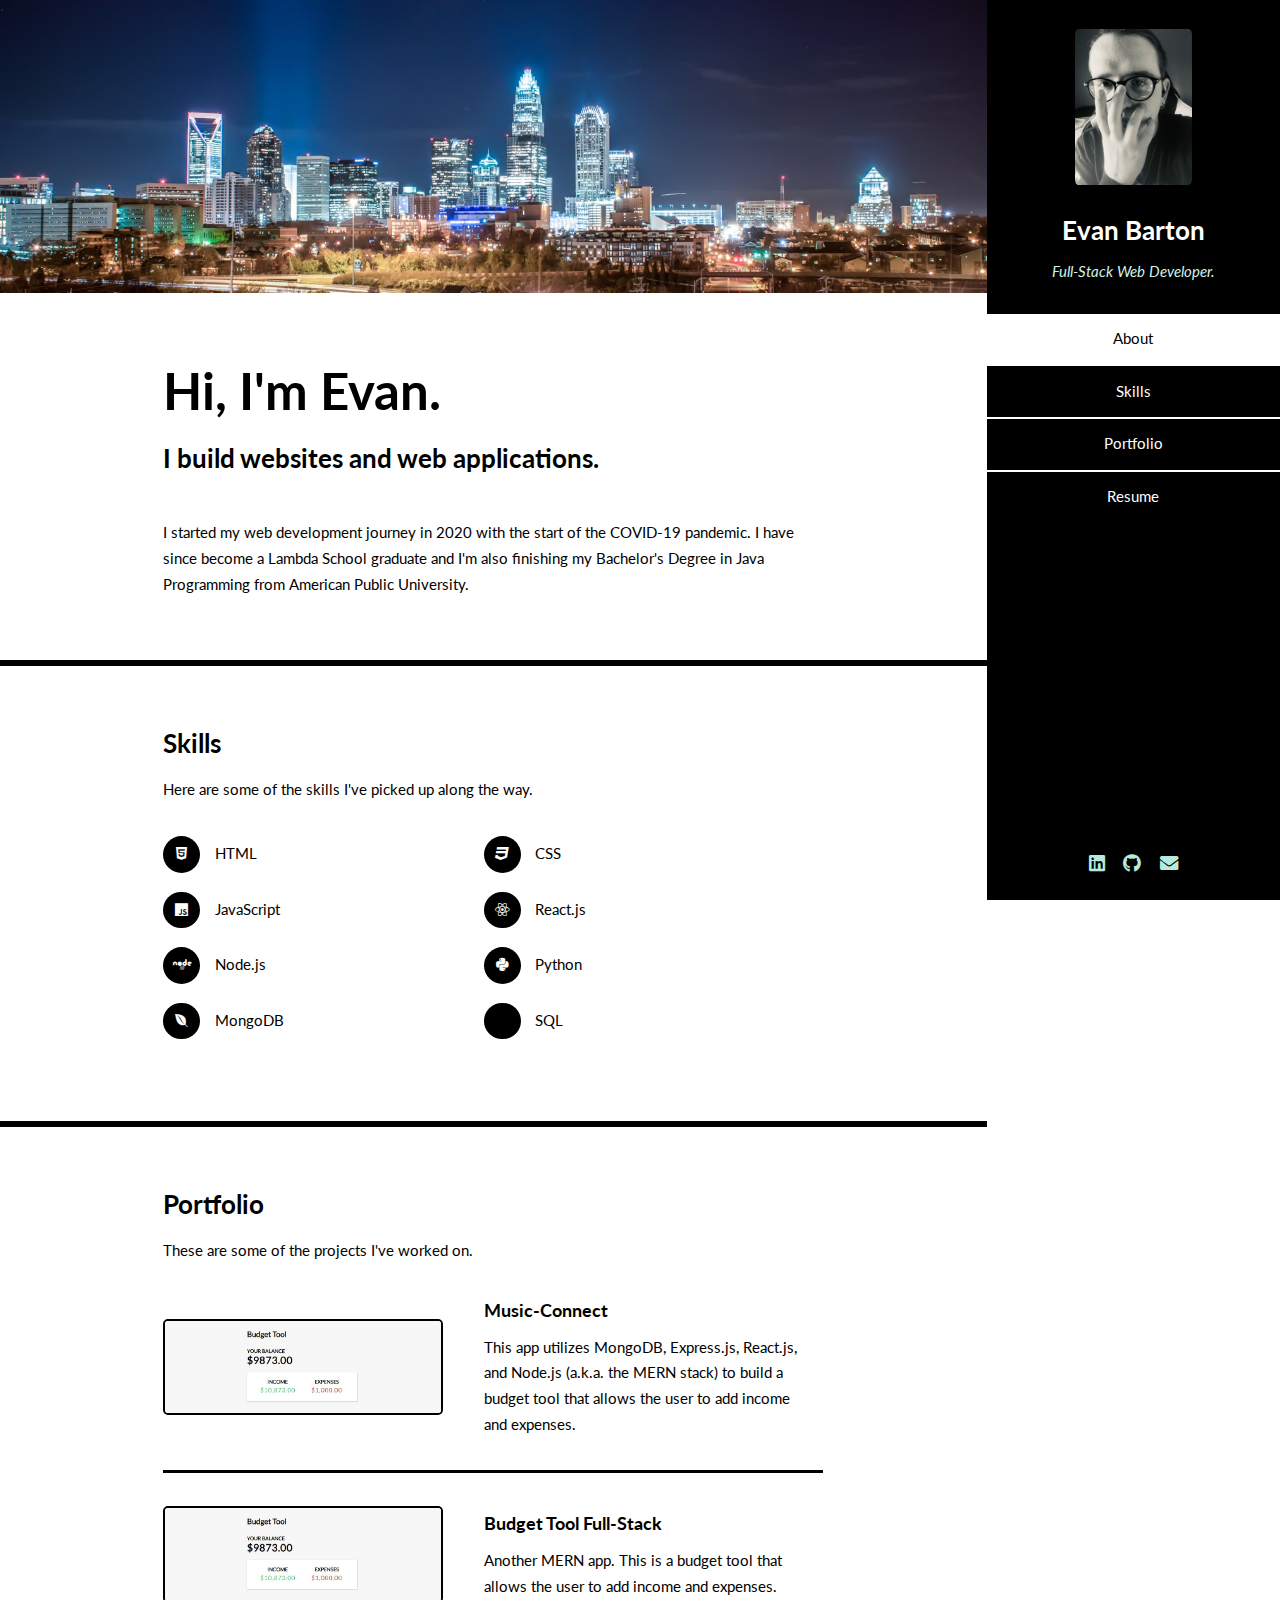
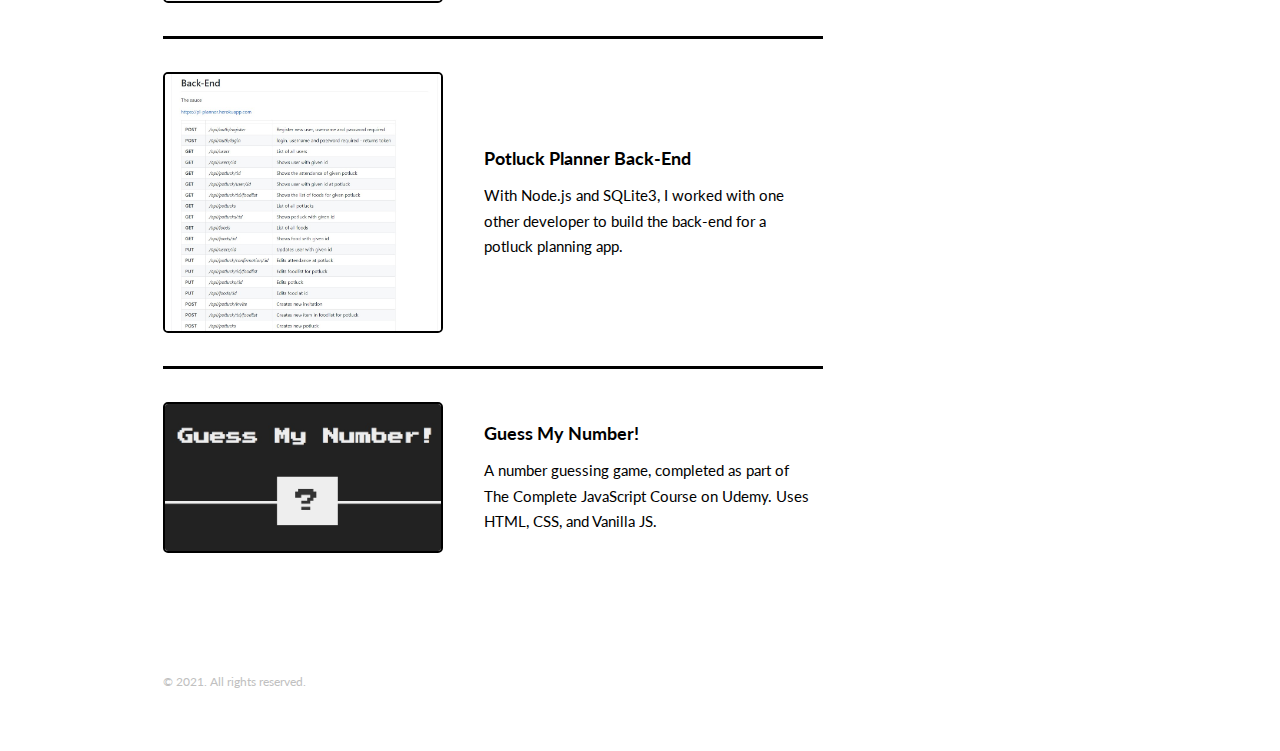
==== commit 13d9caa9: "started to update projects" ====
--- a/index.html
+++ b/index.html
@@ -7,6 +7,10 @@
 <html>
   <head>
     <title>Evan Barton</title>
+    <link
+      rel="stylesheet"
+      href="https://cdnjs.cloudflare.com/ajax/libs/font-awesome/4.7.0/css/font-awesome.min.css"
+    />
     <link
       rel="icon"
       href="https://img.icons8.com/ios/50/000000/circled-e.png"
@@ -82,10 +86,9 @@
             </header>
             <p>
               I started my web development journey in 2020 with the start of the
-              COVID-19 pandemic. I'm currently in the last month of Lambda
-              School's Full-Stack Web program, and I'm also finishing my
-              Bachelor's Degree in Java Programming from American Public
-              University.
+              COVID-19 pandemic. I have since become a Lambda School graduate
+              and I'm also finishing my Bachelor's Degree in Java Programming
+              from American Public University.
             </p>
           </div>
         </section>
@@ -102,6 +105,8 @@
               <li class="icon brands fa-react">React.js</li>
               <li class="icon brands fa-node">Node.js</li>
               <li class="icon brands fa-python">Python</li>
+              <li class="icon brands fa-envira">MongoDB</li>
+              <li class="icon brands fa-database">SQL</li>
             </ul>
           </div>
         </section>
@@ -123,7 +128,7 @@
                     class="portfolio-img"
                 /></a>
                 <div class="inner">
-                  <h4>Budget Tool Full-Stack</h4>
+                  <h4>Music-Connect</h4>
                   <p>
                     This app utilizes MongoDB, Express.js, React.js, and Node.js
                     (a.k.a. the MERN stack) to build a budget tool that allows
@@ -133,21 +138,19 @@
               </article>
               <article>
                 <a
-                  href="https://front-end-gilt-two.vercel.app/"
-                  target="_blank"
-                  class="image"
-                  ><img
-                    src="images/how-to.jpg"
-                    alt="how to front end"
-                    class="portfolio-img"
-                /></a>
-                <div class="inner">
-                  <h4>How-To Front-End</h4>
-                  <p>
-                    Using React.js, I helped build the front-end for an app that
-                    allows users to create, edit, and delete how-tos, with a
-                    team of 3 other developers. The app also utilizes
-                    authentication and authorization.
+                  href="https://frozen-basin-00083.herokuapp.com/"
+                  target="_blank"
+                  class="image"
+                  ><img
+                    src="images/Screenshot 2021-01-12 155711.jpg"
+                    alt="budget tool full stack"
+                    class="portfolio-img"
+                /></a>
+                <div class="inner">
+                  <h4>Budget Tool Full-Stack</h4>
+                  <p>
+                    Another MERN app. This is a budget tool that allows the user
+                    to add income and expenses.
                   </p>
                 </div>
               </article>
@@ -184,60 +187,6 @@
                   <p>
                     A number guessing game, completed as part of The Complete
                     JavaScript Course on Udemy. Uses HTML, CSS, and Vanilla JS.
-                  </p>
-                </div>
-              </article>
-              <article>
-                <a
-                  href="https://javascript-war.vercel.app/"
-                  target="_blank"
-                  class="image"
-                  ><img
-                    src="images/war-card-game.jpg"
-                    alt="war card game"
-                    class="portfolio-img"
-                /></a>
-                <div class="inner">
-                  <h4>War Card Game</h4>
-                  <p>The classic card game, War, built with JavaScript.</p>
-                </div>
-              </article>
-              <article>
-                <a
-                  href="https://vibrant-shannon-c66718.netlify.app/index.html"
-                  target="_blank"
-                  class="image"
-                  ><img
-                    src="images/post-herejpg.jpg"
-                    alt="post here marketing pages"
-                    class="portfolio-img"
-                /></a>
-                <div class="inner">
-                  <h4>Post.Here Marketing Pages</h4>
-                  <p>
-                    On this project, I worked by myself using HTML and CSS to
-                    design two marketing pages for a supplementary Reddit
-                    application.
-                  </p>
-                </div>
-              </article>
-              <article>
-                <a
-                  href="https://web-dev-apu.vercel.app/index.html"
-                  target="_blank"
-                  class="image"
-                  ><img
-                    src="images/webdevapu.jpg"
-                    alt="web dev apu site"
-                    class="portfolio-img"
-                /></a>
-                <div class="inner">
-                  <h4>Web Development Site</h4>
-                  <p>
-                    This was an assignment I completed for a web dev class at
-                    APU. The site's purpose is to present information about web
-                    development as a career. It has a very simplistic look, and
-                    utilizes only HTML, CSS, and JavaScript.
                   </p>
                 </div>
               </article>
--- a/assets/css/main.css
+++ b/assets/css/main.css
@@ -158,7 +158,6 @@
 
 html {
   box-sizing: border-box;
-  scroll-behavior: smooth;
 }
 
 *,
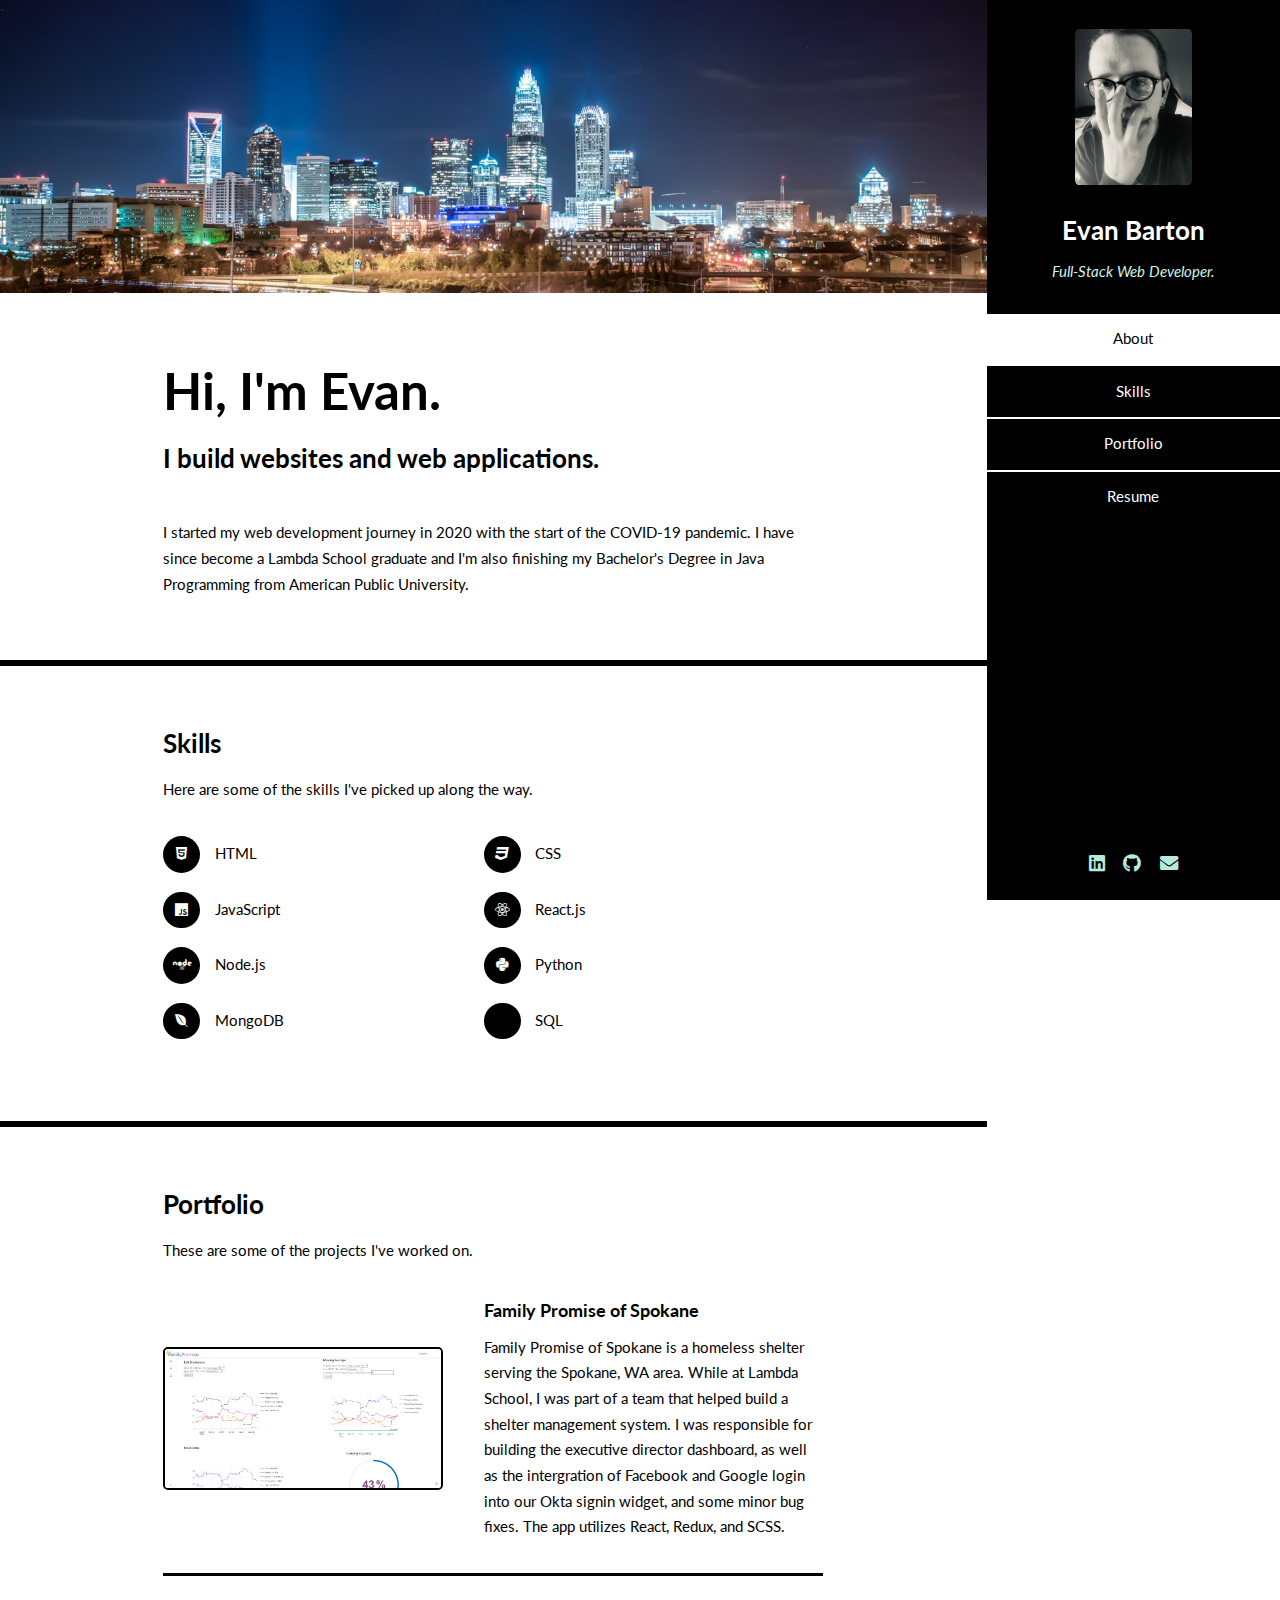
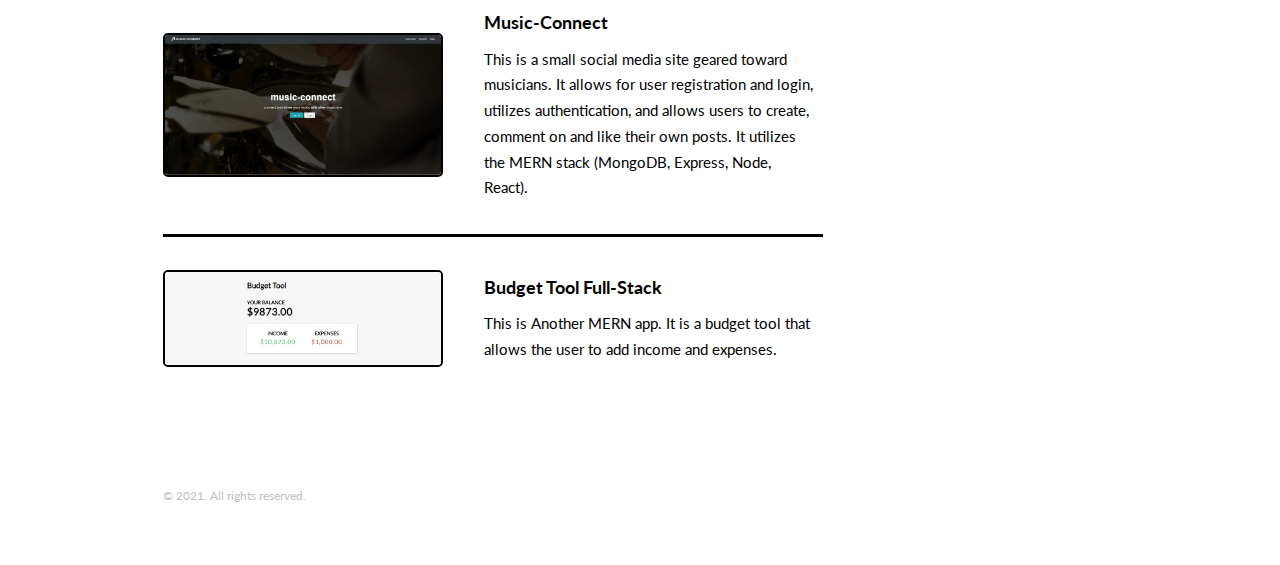
==== commit 0308ef9e: "updated portfolio section" ====
--- a/index.html
+++ b/index.html
@@ -119,20 +119,45 @@
             <div class="features">
               <article>
                 <a
-                  href="https://frozen-basin-00083.herokuapp.com/"
+                  href="https://github.com/notrabe/family-promise-spokane-fe-a"
                   target="_blank"
                   class="image"
                   ><img
-                    src="images/Screenshot 2021-01-12 155711.jpg"
-                    alt="budget tool full stack"
+                    src="/images/family-promise.jpg"
+                    alt="Family Promise of Spokane"
+                    class="portfolio-img"
+                /></a>
+                <div class="inner">
+                  <h4>Family Promise of Spokane</h4>
+                  <p>
+                    Family Promise of Spokane is a homeless shelter serving the
+                    Spokane, WA area. While at Lambda School, I was part of a
+                    team that helped build a shelter management system. I was
+                    responsible for building the executive director dashboard,
+                    as well as the intergration of Facebook and Google login
+                    into our Okta signin widget, and some minor bug fixes. The
+                    app utilizes React, Redux, and SCSS.
+                  </p>
+                </div>
+              </article>
+              <article>
+                <a
+                  href="https://desolate-retreat-40467.herokuapp.com/"
+                  target="_blank"
+                  class="image"
+                  ><img
+                    src="/images/music-connect.jpg"
+                    alt="Family Promise of Spokane"
                     class="portfolio-img"
                 /></a>
                 <div class="inner">
                   <h4>Music-Connect</h4>
                   <p>
-                    This app utilizes MongoDB, Express.js, React.js, and Node.js
-                    (a.k.a. the MERN stack) to build a budget tool that allows
-                    the user to add income and expenses.
+                    This is a small social media site geared toward musicians.
+                    It allows for user registration and login, utilizes
+                    authentication, and allows users to create, comment on and
+                    like their own posts. It utilizes the MERN stack (MongoDB,
+                    Express, Node, React).
                   </p>
                 </div>
               </article>
@@ -149,44 +174,8 @@
                 <div class="inner">
                   <h4>Budget Tool Full-Stack</h4>
                   <p>
-                    Another MERN app. This is a budget tool that allows the user
-                    to add income and expenses.
-                  </p>
-                </div>
-              </article>
-              <article>
-                <a
-                  href="https://github.com/potluck-planner-tt2/Back-End"
-                  target="_blank"
-                  class="image"
-                  ><img
-                    src="images/poutluck-planner.jpg"
-                    alt=""
-                    class="portfolio-img"
-                /></a>
-                <div class="inner">
-                  <h4>Potluck Planner Back-End</h4>
-                  <p>
-                    With Node.js and SQLite3, I worked with one other developer
-                    to build the back-end for a potluck planning app.
-                  </p>
-                </div>
-              </article>
-              <article>
-                <a
-                  href="https://guess-my-number-two.vercel.app/"
-                  target="_blank"
-                  class="image"
-                  ><img
-                    src="images/guess-number.jpg"
-                    alt="number guess game`"
-                    class="portfolio-img"
-                /></a>
-                <div class="inner">
-                  <h4>Guess My Number!</h4>
-                  <p>
-                    A number guessing game, completed as part of The Complete
-                    JavaScript Course on Udemy. Uses HTML, CSS, and Vanilla JS.
+                    This is Another MERN app. It is a budget tool that allows
+                    the user to add income and expenses.
                   </p>
                 </div>
               </article>
